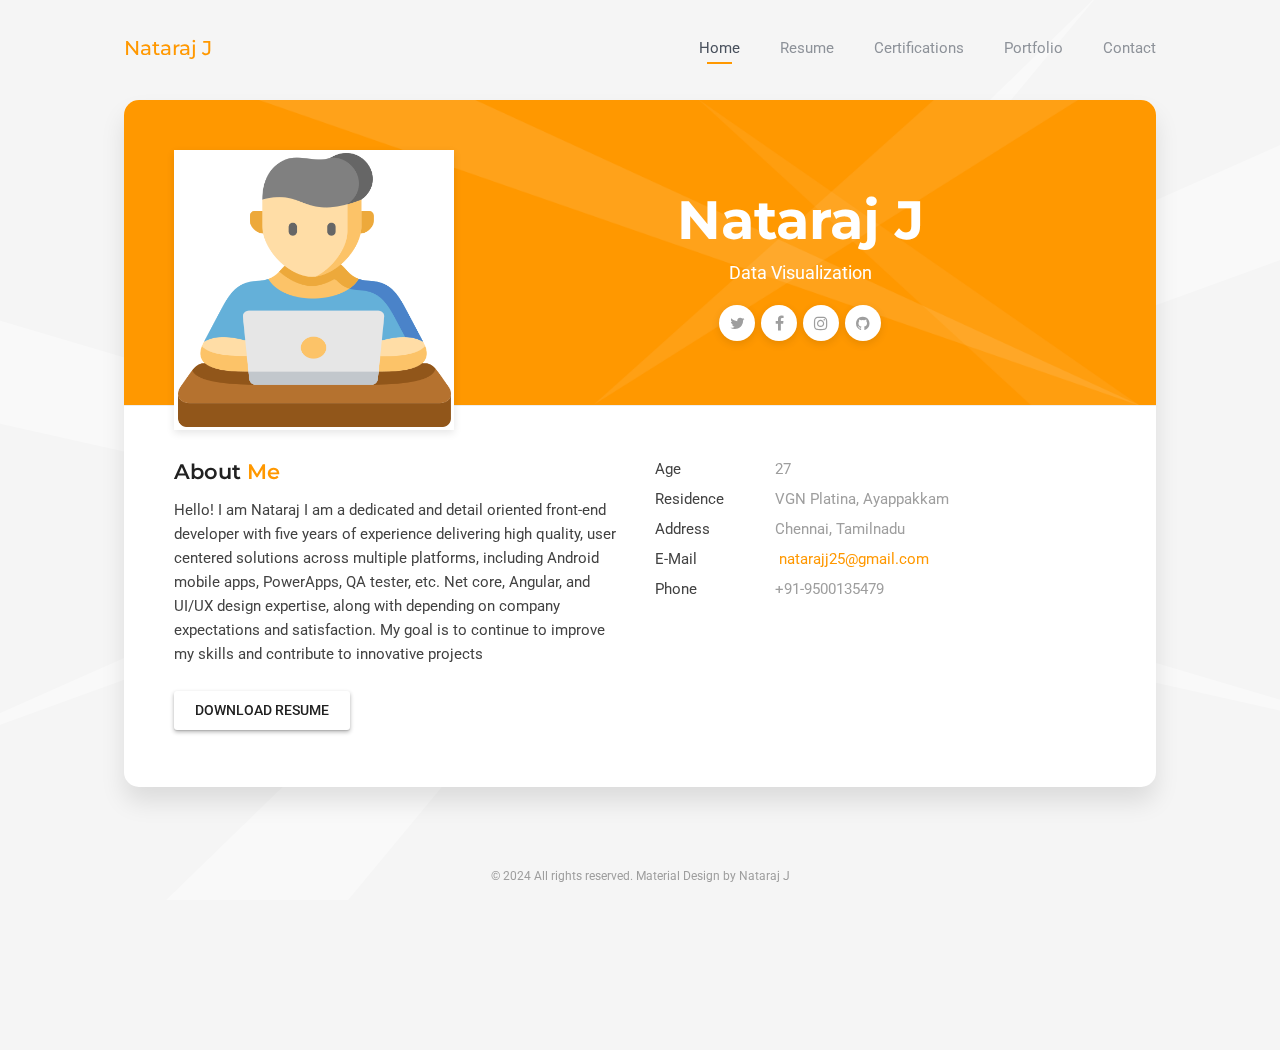
==== index.html @ 591497e2 "Add files via upload" ====
<!DOCTYPE html>
<html lang="en" class="no-js">
  
<head>
    <meta charset="UTF-8" />
    <meta http-equiv="X-UA-Compatible" content="IE=edge"> 
    <title>Nataraj J Resume</title>
    <meta name="viewport" content="width=device-width, initial-scale=1, maximum-scale=1" />
    <meta name="description" content="Nataraj - Material Resume" />
    <meta name="keywords" content="vcard, resposnive, retina, resume, jquery, css3, bootstrap, Material CV, portfolio" />
    <meta name="author" content="nataraj" />
    <link rel="shortcut icon" href="favicon.ico">

    <link rel="stylesheet" href="css/bootstrap.min.css" type="text/css">
    <link rel="stylesheet" href="css/normalize.css" type="text/css">
    <link rel="stylesheet" href="css/animate.css" type="text/css">
    <link rel="stylesheet" href="css/transition-animations.css" type="text/css">
    <link rel="stylesheet" href="css/owl.carousel.css" type="text/css">
    <link rel="stylesheet" href="css/magnific-popup.css" type="text/css">
    <link rel="stylesheet" href="css/main.css" type="text/css">

    <!-- This styles needs for demo -->
    <link rel="stylesheet" href="preview/lmpixels-demo-panel.css" type="text/css">
    <!-- /This styles needs for demo -->

    <script src="js/jquery-2.1.3.min.js"></script>
    <script src="js/modernizr.custom.js"></script>
    <script>
      (function(i,s,o,g,r,a,m){i['GoogleAnalyticsObject']=r;i[r]=i[r]||function(){
      (i[r].q=i[r].q||[]).push(arguments)},i[r].l=1*new Date();a=s.createElement(o),
      m=s.getElementsByTagName(o)[0];a.async=1;a.src=g;m.parentNode.insertBefore(a,m)
      })(window,document,'script','../../../www.google-analytics.com/analytics.js','ga');
    
      ga('create', 'UA-101372703-1', 'auto');
      ga('send', 'pageview');
    
    </script>
    <script src='../../../www.google.com/recaptcha/api.js'></script>
  </head>

  <body class="material-template">
    <!-- Loading animation -->
    <div class="preloader">
      <div class="preloader-animation">
        <div class="preloader-spinner">
        </div>
      </div>
    </div>
    <!-- /Loading animation -->

    <div id="page" class="page">
      <!-- Header -->
      <header id="site_header" class="header mobile-menu-hide">
        <div class="header-content">
          <div class="site-title-block mobile-hidden">
            <a href="http://jnataraj.github.io/">
            <h1 class="site-title"><span>Nataraj J</span></h1></a>
          </div>

          <!-- Navigation -->
          <div class="site-nav">
            <!-- Main menu -->
            <ul id="nav" class="site-main-menu">
              <li>
                <a class="pt-trigger" href="#home">Home</a><!-- href value = data-id without # of .pt-page. -->
              </li>
              <li>
                <a class="pt-trigger" href="#resume">Resume</a>
              </li>
              <li>
                <a class="pt-trigger" href="#services">Certifications</a>
              </li>
              <li>
                <a class="pt-trigger" href="#portfolio">Portfolio</a>
              </li>
            <!--  <li>
                <a class="pt-trigger" href="#blog">Blog</a>
              </li>-->
              <li>
                <a class="pt-trigger" href="#contact">Contact</a>
              </li>
            </ul>
            <!-- /Main menu -->
          </div>
          <!-- Navigation -->
        </div>
      </header>
      <!-- /Header -->

      <!-- Mobile Header -->
      <div class="mobile-header mobile-visible">
        <div class="mobile-logo-container">
          <div class="mobile-site-title">Nataraj J</div>
        </div>

        <a class="menu-toggle mobile-visible">
          <i class="fa fa-bars"></i>
        </a>
      </div>
      <!-- /Mobile Header -->

      <!-- Main Content -->
      <div id="main" class="site-main">
        <!-- Page changer wrapper -->
        <div class="pt-wrapper">
          <!-- Subpages -->
          <div class="subpages">

            <!-- Home Subpage -->
            <section class="pt-page" data-id="home">
              <div class="section-inner start-page-content">
                <div class="page-header">
                  <div class="row">
                    <div class="col-sm-4 col-md-4 col-lg-4">
                      <div class="photo">
                        <img src="images/browsing.png" alt="">
                      </div>
                    </div>

                    <div class="col-sm-8 col-md-8 col-lg-8">
                      <div class="title-block">
                        <h1>Nataraj J</h1>
                        <div class="owl-carousel text-rotation">   
                        <div class="item">
                            <div class="sp-subtitle">Data Visualization</div>
                          </div>                                 
                          <div class="item">
                            <div class="sp-subtitle">Android Developer</div>
                          </div>
                          <div class="item">
                            <div class="sp-subtitle">Web Developer</div>
                          </div>
                          <div class="item">
                            <div class="sp-subtitle">UI/UX Design</div>
                          </div>
                          <div class="item">
                            <div class="sp-subtitle">PowerApps</div>
                          </div>
                        </div>
                      </div>

                      <div class="social-links">
                        <a href="https://twitter.com/Nataraj_jambu"><i class="fa fa-twitter"></i></a>
                        <a href="https://www.facebook.com/nataraj.jambunathan/"><i class="fa fa-facebook"></i></a>
                        <a href="https://www.instagram.com/i_am_natarajj/"><i class="fa fa-instagram"></i></a>
                        <a href="https://github.com/jnataraj/"><i class="fa fa-github"></i></a>
                      </div>
                    </div>
                  </div>
                </div>

                <div class="page-content">
                  <div class="row">

                    <div class="col-sm-6 col-md-6 col-lg-6">
                      <div class="about-me">
                        <div class="block-title">
                          <h3>About <span>Me</span></h3>
                        </div>
                        <p>Hello! I am Nataraj I am a dedicated and detail oriented front-end developer with five years of experience delivering high
                          quality, user centered solutions across multiple platforms, including Android mobile apps, PowerApps,
                          QA tester, etc. Net core, Angular, and UI/UX design expertise, along with depending on company
                          expectations and satisfaction. My goal is to continue to improve my skills and contribute to innovative
                          projects</p> 
                        </div>
                      <div class="download-resume">
                        <a href="https://drive.google.com/file/d/1eGtMlTo7FT9xS0aeLbX-qlNNoT0AvFV5/view?usp=sharing" class="btn btn-secondary">Download Resume</a>
                      </div>
                    </div>

                    <div class="col-sm-6 col-md-6 col-lg-6">
                      <ul class="info-list">
                        <li><span class="title">Age</span><span class="value">27</span></li>
                        <li><span class="title">Residence</span><span class="value">VGN Platina, Ayappakkam</span></li>
                        <li><span class="title">Address</span><span class="value">Chennai, Tamilnadu</span></li>
                        <li><span class="title">E-Mail

                        </span>
                        <span class="value"><a href="mailto:natarajj25@gmail.com">
                          <span class="__cf_email__" data-cfemail="88ede5e9e1e4c8edf0e9e5f8e4eda6ebe7e5">natarajj25@gmail.com</span>
                        </a></li>
                        <li><span class="title">Phone</span><span class="value">+91-9500135479</span></li>
                        
                      </ul>
                    </div>

                  </div>
                </div>
              </div>
            </section>
            <!-- End of Home Subpage -->

            <!-- Resume Subpage -->
            <section class="pt-page" data-id="resume">
              <div class="section-inner custom-page-content">
                <div class="page-header color-1">
                  <h2>Resume</h2>
                </div>
                <div class="page-content">

                  <div class="row">
                    <div class="col-sm-6 col-md-6 col-lg-6">
                      <div class="block">
                        <div class="block-title">
                          <h3>Education</h3>
                        </div>

                        <div class="timeline">
                          <!-- Education 1 -->
                          <div class="timeline-item">
                            <h4 class="item-title">Bachelor of Engineering - Computer Science &amp;  Engg</h4>
                            <span class="item-period">Anna University CEG Campus</span>
                            <span class="item-small">2013 - 2017</span>
                            <p class="item-description">Focus: Cyber Security, Unix Internals, Artificial Intelligence...</p>
                          </div>
                          <!-- / Education 1 -->

                          <!-- Education 2 -->
                          <div class="timeline-item">
                            <h4 class="item-title">Higher Secondary Education</h4>
                            <span class="item-period">Santhome Hr.Sec. School, Chennai</span>
                            <span class="item-small">2011 - 2013</span>
                            <p class="item-description">Focus: Computer, Mathematics, Physics, and Chemistry.</p>
                          </div>
                          <!-- / Education 2 -->

                        </div>
                      </div>
                    </div>

                    <div class="col-sm-6 col-md-6 col-lg-6">
                      <div class="block">
                        <div class="block-title">
                          <h3>Experience</h3>
                        </div>

                        <div class="timeline">
                          <!-- Experience 1 -->
                          <div class="timeline-item">
                            <h4 class="item-title">Digital Enginner</h4>
                            <span class="item-period">TVS Motor Company - Hosur</span>
                            <span class="item-small">Aug 2022 - Present</span>
                            <p class="item-description">Developed and implemented a streamlined process for gathering business requirements, reducing project
                              delivery time by 15%. Leveraged front-end development, PowerApps, UI/UX design, and API integration skills
                              to create a standardized reporting framework, enhancing the visibility of key performance metrics and
                              empowering data-driven decision-making across the organization.</p>
                          </div>
                          <!-- / Experience 1 -->

                          <!-- Experience 2 -->
                          <div class="timeline-item">
                            <h4 class="item-title">Front-End Developer</h4>
                            <span class="item-period">Cyber Radar System LLC</span>
                            <span class="item-small">Aug 2018 - Aug 2022</span>
                            <p class="item-description">Developed responsive web applications using Angular, HTML, CSS, and JavaScript, enhancing user engagement with improved UI/UX. Collaborated with backend teams to seamlessly integrate APIs and secure .NET Core services. Modernized legacy systems with new front-end technologies, boosting performance. Regularly conducted code reviews and implemented best practices for maintainable, scalable applications.</p>
                          </div>
                          <!-- / Experience 2 -->

                          <!-- Experience 3 -->
                          <div class="timeline-item">
                            <h4 class="item-title">Web and Wordpress development</h4>
                            <span class="item-period">Eltiera Start-Up Company</span>
                            <span class="item-small">July 2017 - Aug 2018</span>
                            <p class="item-description">Worked with 3 Members and Provided front-to-End Solutions for Clients.</p>
                          </div>
                           <!-- Experience 3 -->
                        </div>
                      </div>
                    </div>
                  </div>

                  <div class="row">
                    <div class="col-sm-6 col-md-6 col-lg-6">
                      <div class="block">
                        <div class="block-title">
                          <h3>Technical <span>Skills</span></h3>
                        </div>

                        <div class="skills-info">
                          <h4>Android Mobile app (Kotlin, Java,XML & Flutter)</h4>                               
                          <div class="skill-container">
                            <div class="skill-percentage skill-1"></div>
                          </div>

                          <h4>Front-End Development</h4>
                          <div class="skill-container">
                            <div class="skill-percentage skill-1"></div>
                          </div>

                          <h4>Web Development</h4>
                          <div class="skill-container">
                            <div class="skill-percentage skill-1"></div>
                          </div>

                          <h4>PowerApps</h4>
                          <div class="skill-container">
                            <div class="skill-percentage skill-1"></div>
                          </div>

                          <h4>Augular Development</h4>
                          <div class="skill-container">
                            <div class="skill-percentage skill-2"></div>
                          </div> 

                          <h4>ASP .NET Core and SQL</h4>
                          <div class="skill-container">
                            <div class="skill-percentage skill-2"></div>
                          </div>

                        </div>

                      </div>
                    </div>

                    <div class="col-sm-6 col-md-6 col-lg-6">
                      <div class="block">
                        <div class="block-title">
                          <h3>Communication <span>Skills</span></h3>
                        </div>

                        <div class="skills-info">
                          <h4>Data Visualization</h4>                               
                          <div class="skill-container">
                            <div class="skill-percentage skill-4"></div>
                          </div>

                          <h4>Mobile & Web Design</h4>
                          <div class="skill-container">
                            <div class="skill-percentage skill-4"></div>
                          </div>

                          <h4>UI / UX Design</h4>
                          <div class="skill-container">
                            <div class="skill-percentage skill-4"></div>
                          </div> 

                          <h4>WordPress and QA Tester</h4>
                          <div class="skill-container">
                            <div class="skill-percentage skill-5"></div>
                          </div>

                          <h4>Exceptional organisational skills</h4>
                          <div class="skill-container">
                            <div class="skill-percentage skill-5"></div>
                          </div>
                        </div>
                        
                      </div>
                    </div>
                  </div>

                  <!-- Download Resume Button -->
                  <div class="row">
                    <div class="col-sm-12 col-md-12 col-lg-12">
                      <div class="block">
                        <div class="center download-resume">
                          <a href="https://drive.google.com/file/d/1eGtMlTo7FT9xS0aeLbX-qlNNoT0AvFV5/view?usp=sharing" class="btn btn-secondary">Download Resume</a>
                      </div>
                      </div>
                    </div>
                  </div>
                  <!-- End of Download Resume Button -->

                </div>
              </div>
            </section>
            <!-- End of Resume Subpage -->


            <!-- Services Subpage -->
            <section class="pt-page" data-id="services">
              <div class="section-inner custom-page-content">
                <div class="page-header color-1">
                  <h2>Certifications</h2>
                </div>
                <div class="page-content">
                  <!-- My Services -->
                  <div class="row">
                    <div class="col-sm-12 col-md-12">
                      <div class="block-title">
                        <h3>Project <span>Certifications</span></h3>
                      </div>
                    </div>

                    <div class="col-sm-6 col-md-3">
                      <div class="service-block"> 
                        <div class="service-info">
                          <!--<i class="service-icon fa fa-shopping-cart"></i>-->
                          <div class="service-image">
                            <img src="images/service/ceg.png" alt="Responsive Design" class="mCS_img_loaded">
                          </div>
                          <h4>TECHNOLOOGY INNOVATION PROJECTS (TIP)</h4>
                          <p>Exhibition Jointly Organized by the Department of IT and Department of CSE. Description: In this project a website was designed for purchasing various products online.</p>
                        </div>
                      </div>
                    </div>

                    <div class="col-sm-6 col-md-3">
                      <div class="service-block"> 
                        <div class="service-info">
                          <div class="service-image">
                            <img src="images/service/android.png" alt="Photography" class="mCS_img_loaded">
                          </div>
                          <h4>FITA (Focus’d IT Academy)</h4>
                          <p>Android Best Project Course. Android Project Developer Completed Certification.</p>
                        </div>
                      </div>
                    </div>

                    
                  </div>
                  <!-- End of My Services -->
                </div>
              </div>
            </section>
            <!-- End of Services Subpage -->


            <!-- Portfolio Subpage -->
            <section class="pt-page" data-id="portfolio">
              <div class="section-inner custom-page-content">
                <div class="page-header color-1">
                  <h2>Portfolio</h2>
                </div>
                <div class="page-content">

                  <!-- Portfolio Content -->
                  <div class="portfolio-content">
                                
                    <!-- Portfolio filter -->
                    <ul id="portfolio_filters" class="portfolio-filters">
                      <li class="active">
                        <a class="filter btn btn-sm btn-link active" data-group="all">All</a>
                      </li>
                      <li>
                        <a class="filter btn btn-sm btn-link" data-group="media">Logo</a>
                      </li>
                      <li>
                        <a class="filter btn btn-sm btn-link" data-group="illustration">Website</a>
                      </li>
                      <li>
                        <a class="filter btn btn-sm btn-link" data-group="video">Apps</a>
                      </li>
                    </ul>
                    <!-- End of Portfolio filter -->

                    <!-- Portfolio Grid -->
                    <div id="portfolio_grid" class="portfolio-grid portfolio-masonry masonry-grid-3">

                      <!-- Portfolio Item 1 -->
                      <figure class="item" data-groups='["all","illustration"]'>
                        <a href="images/portfolio/full/test1.jpg" class="lightbox" title="Front View Web Page">
                          <img src="images/portfolio/test1.jpg" alt="">
                          <div>
                            <h5 class="name">Online Exam Management</h5>
                            <small>Website</small>
                            <i class="fa fa-image"></i>
                          </div>
                        </a>
                      </figure>
                      <!-- /Portfolio Item 1 -->

                      <!-- Portfolio Item 2 -->
                      <figure class="item" data-groups='["all","illustration"]'>
                        <a href="images/portfolio/full/hrm.jpg" class="lightbox" title="Front View Web Page">
                          <img src="images/portfolio/hrm.jpg" alt="">
                          <div>
                            <h5 class="name">Human Resource Management</h5>
                            <small>Website</small>
                            <i class="fa fa-image"></i>
                          </div>
                        </a>
                      </figure>
                      <!-- /Portfolio Item 2 -->

                      <!-- Portfolio Item 3 -->
                      <figure class="item" data-groups='["all","illustration"]'>
                        <a href="images/portfolio/full/web.jpg" class="lightbox" title="Front View Web Page">
                          <img src="images/portfolio/web.jpg" alt="">
                          <div>
                            <h5 class="name">Bharath Wire Website</h5>
                            <small>Website</small>
                            <i class="fa fa-image"></i>
                          </div>
                        </a>
                      </figure>
                      <!-- /Portfolio Item 3 -->

                      <!-- Portfolio Item 4 -->
                      <figure class="item" data-groups='["all", "media"]'>
                        <a href="images/portfolio/full/loggo.jpg" class="lightbox" title="Logo Image">
                          <img src="images/portfolio/loggo.jpg" alt="">
                          <div>
                            <h5 class="name">N - 3D Logo</h5>
                            <small>Photoshop</small>
                            <i class="fa fa-image"></i>
                          </div>
                        </a>
                      </figure>
                      <!-- /Portfolio Item 4 -->

                      <!-- Portfolio Item 5 -->
                      <figure class="item" data-groups='["all","illustration"]'>
                        <a href="images/portfolio/full/hvcweb.jpg" class="lightbox" title="Front View Web Page">
                          <img src="images/portfolio/hvcweb.jpg" alt="">
                          <div>
                            <h5 class="name">Hillview Chef multivendor food order website</h5>
                            <small>Website</small>
                            <i class="fa fa-image"></i>
                          </div>
                        </a>
                      </figure>
                      <!-- /Portfolio Item 5 -->

                      <!-- Portfolio Item 5 -->
                      <figure class="item" data-groups='["all","video"]'>
                        <a href="images/portfolio/full/hvcapp.jpg" class="lightbox" title="Android app Page">
                          <img src="images/portfolio/hvcapp.jpg" alt="">
                          <div>
                            <h5 class="name">Hillview Chef multivendor food order app</h5>
                            <small>Android app</small>
                            <i class="fa fa-image"></i>
                          </div>
                        </a>
                      </figure>
                      <!-- /Portfolio Item 5 -->

                    </div>
                    <!-- /Portfolio Grid -->

                  </div>
                  <!-- /Portfolio Content -->
                </div>
              </div>
            </section>
            <!-- /Portfolio Subpage -->

            <!-- Blog Subpage -->
            <section class="pt-page" data-id="blog">
              <div class="section-inner custom-page-content">
                <div class="page-header color-1">
                  <h2>Blog</h2>
                </div>
                <div class="page-content">

                  <!-- Blog Posts Grid -->
                  <div class="blog-masonry two-columns">
                    <!-- Blog Post 1 -->
                    <div class="item">
                      <div class="blog-card">
                        <div class="media-block">
                          <a href="blog-post-1.html">
                            <img class="post-image img-responsive" src="images/blog/blog_post_1.jpg" alt="blog-post-1" />
                            <div class="mask"></div>
                            <div class="post-date"><span class="day">6</span><span class="month">Dec</span><!--<span class="year">2016</span>--></div>
                          </a>
                        </div>
                        <div class="post-info">
                          <ul class="category">
                            <li><a href="#">Travel</a></li>
                          </ul>
                          <a href="blog-post-1.html"><h4 class="blog-item-title">Bootstrap is the Most Popular Framework</h4></a>
                        </div>
                      </div>
                    </div>
                    <!-- End of Blog Post 1 -->

                    <!-- Blog Post 2 -->
                    <div class="item">
                      <div class="blog-card">
                        <div class="media-block">
                          <a href="blog-post-1.html">
                            <img class="post-image img-responsive" src="images/blog/blog_post_2.jpg" alt="blog-post-2" />
                            <div class="mask"></div>
                            <div class="post-date"><span class="day">3</span><span class="month">Nov</span><!--<span class="year">2016</span>--></div>
                          </a>
                        </div>
                        <div class="post-info">
                          <ul class="category">
                            <li><a href="#">jQuery</a></li>
                          </ul>
                          <a href="blog-post-1.html"><h4 class="blog-item-title">One Framework, Every Device</h4></a>
                        </div>
                      </div>
                    </div>
                    <!-- End of Blog Post 2 -->

                    <!-- Blog Post 3 -->
                    <div class="item">
                      <div class="blog-card">
                        <div class="media-block">
                          <a href="blog-post-1.html">
                            <img class="post-image img-responsive" src="images/blog/blog_post_3.jpg" alt="blog-post-3" />
                            <div class="mask"></div>
                            <div class="post-date"><span class="day">12</span><span class="month">Oct</span><!--<span class="year">2016</span>--></div>
                          </a>
                        </div>
                        <div class="post-info">
                          <ul class="category">
                            <li><a href="#">Sport</a></li>
                          </ul>
                          <a href="blog-post-1.html"><h4 class="blog-item-title">Designed for Everyone, Everywhere</h4></a>
                        </div>
                      </div>
                    </div>
                    <!-- End of Blog Post 3 -->

                    <!-- Blog Post 4 -->
                    <div class="item">
                      <div class="blog-card">
                        <div class="media-block">
                          <a href="blog-post-1.html">
                            <img class="post-image img-responsive" src="images/blog/blog_post_4.jpg" alt="blog-post-4" />
                            <div class="mask"></div>
                            <div class="post-date"><span class="day">18</span><span class="month">Aug</span><!--<span class="year">2016</span>--></div>
                          </a>
                        </div>
                        <div class="post-info">
                          <ul class="category">
                            <li><a href="#">CSS</a></li>
                          </ul>
                          <a href="blog-post-1.html"><h4 class="blog-item-title">An Introduction To PostCSS</h4></a>
                        </div>
                      </div>
                    </div>
                    <!-- End of Blog Post 4 -->

                    <!-- Blog Post 5 -->
                    <div class="item">
                      <div class="blog-card">
                        <div class="media-block">
                          <a href="blog-post-1.html">
                            <img class="post-image img-responsive" src="images/blog/blog_post_5.jpg" alt="blog-post-5" />
                            <div class="mask"></div>
                            <div class="post-date"><span class="day">2</span><span class="month">Jul</span><!--<span class="year">2016</span>--></div>
                          </a>
                        </div>
                        <div class="post-info">                        
                          <ul class="category">
                            <li><a href="#">CSS3</a></li>
                          </ul>
                          <a href="blog-post-1.html"><h4 class="blog-item-title">Original and Innovative Web Layouts</h4></a>
                        </div>
                      </div>
                    </div>
                    <!-- End of Blog Post 5 -->

                    <!-- Blog Post 6 -->
                    <div class="item">
                      <div class="blog-card">
                        <div class="media-block">
                          <a href="blog-post-1.html">
                            <img class="post-image img-responsive" src="images/blog/blog_post_6.jpg" alt="blog-post-6" />
                            <div class="mask"></div>
                            <div class="post-date"><span class="day">8</span><span class="month">May</span><!--<span class="year">2016</span>--></div>
                          </a>
                        </div>
                        <div class="post-info">
                          <ul class="category">
                            <li><a href="#">HTML5</a></li>
                          </ul>
                          <a href="blog-post-1.html"><h4 class="blog-item-title">Creative and Innovative Navigation Designs</h4></a>
                        </div>
                      </div>
                    </div>
                    <!-- End of Blog Post 6 -->

                    <!-- Blog Post 7 -->
                    <div class="item">
                      <div class="blog-card">
                        <div class="media-block">
                          <a href="blog-post-1.html">
                            <img class="post-image img-responsive" src="images/blog/blog_post_7.jpg" alt="blog-post-7" />
                            <div class="mask"></div>
                            <div class="post-date"><span class="day">7</span><span class="month">Apr</span><!--<span class="year">2016</span>--></div>
                          </a>
                        </div>
                        <div class="post-info">
                          <ul class="category">
                            <li><a href="#">Design</a></li>
                          </ul>
                          <a href="blog-post-1.html"><h4 class="blog-item-title">Navigation for Mega-Sites</h4></a>
                        </div>
                      </div>
                    </div>
                    <!-- End of Blog Post 7 -->

                    <!-- Blog Post 8 -->
                    <div class="item">
                      <div class="blog-card">
                        <div class="media-block">
                          <a href="blog-post-1.html">
                            <img class="post-image img-responsive" src="images/blog/blog_post_8.jpg" alt="blog-post-8" />
                            <div class="mask"></div>
                            <div class="post-date"><span class="day">21</span><span class="month">Mar</span><!--<span class="year">2016</span>--></div>
                          </a>
                        </div>
                        <div class="post-info">
                          <ul class="category">
                            <li><a href="#">CSS3</a></li>
                          </ul>
                          <a href="blog-post-1.html"><h4 class="blog-item-title">Front-End Challenge Accepted: CSS 3D Cube</h4></a>
                        </div>
                      </div>
                    </div>
                    <!-- End of Blog Post 8 -->
                  </div>
                  <!-- Blog Posts Grid -->
                </div>
              </div>
            </section>
            <!-- /Blog Subpage -->

            <!-- Contact Subpage -->
            <section class="pt-page" data-id="contact">
              <div class="section-inner custom-page-content">
                <div class="page-header color-1">
                  <h2>Contact</h2>
                </div>
                <div class="page-content">

                  <div class="row">
                    <div class="col-sm-6 col-md-6">
                      <div class="block-title">
                        <h3>Get in <span>Touch</span></h3>
                      </div>
                      <!-- Google Map -->
                      <div id="map" class="map"><iframe src="https://maps.google.com/maps?width=100%25&amp;height=600&amp;hl=en&amp;q=Vgn%20platina%20Ayappakkam,%20chennai+(Nataraj)&amp;t=&amp;z=15&amp;ie=UTF8&amp;iwloc=B&amp;output=embed"></iframe><a href="https://www.maps.ie/route-planner.htm">Plan A Journey</a></div>
                      <!-- End of Google Map -->

                      <div class="contact-info-block">
                        <div class="ci-icon">
                          <i class="fa fa-map-marker"></i>
                        </div>
                        <div class="ci-text">
                          <h5>Chennai, Tamilnadu</h5>
                        </div>
                      </div>
                      <div class="contact-info-block">
                        <div class="ci-icon">
                          <i class="fa fa-envelope"></i>
                        </div>
                        <div class="ci-text">
                          <h5><a href="mailto:natarajj25@gmail.com" >natarajj25@gmail.com</a></h5>
                        </div>
                      </div>
                      <div class="contact-info-block">
                        <div class="ci-icon">
                          <i class="fa fa-phone"></i>
                        </div>
                        <div class="ci-text">
                          <h5>+91-9500135479</h5>
                        </div>
                      </div>
                      
                    </div>

                    <div class="col-sm-6 col-md-6">
                      <div class="block-title">
                        <h3>Contact <span>Form</span></h3>
                      </div>
                      <form id="contact-form" method="post" action="https://github.com/jnataraj/jnataraj.github.io/contact_form/contact_form.php">

                        <div class="messages"></div>

                        <div class="controls">
                          <div class="form-group form-group-with-icon">
                            <i class="fa fa-user"></i>
                            <label>Full Name</label>
                            <input id="form_name" type="text" name="name" class="form-control" placeholder required="required" data-error="Name is required.">
                            <div class="form-control-border"></div>
                            <div class="help-block with-errors"></div>
                          </div>

                          <div class="form-group form-group-with-icon">
                            <i class="fa fa-envelope"></i>
                            <label>Email Address</label>
                            <input id="form_email" type="email" name="email" class="form-control" placeholder required="required" data-error="Valid email is required.">
                            <div class="form-control-border"></div>
                            <div class="help-block with-errors"></div>
                          </div>

                          <div class="form-group form-group-with-icon">
                            <i class="fa fa-comment"></i>
                            <label>Message for Me</label>
                            <textarea id="form_message" name="message" class="form-control" placeholder rows="4" required="required" data-error="Please, leave me a message."></textarea>
                            <div class="form-control-border"></div>
                            <div class="help-block with-errors"></div>
                          </div>

                          <div class="g-recaptcha" data-sitekey="6LdqmCAUAAAAAMMNEZvn6g4W5e0or2sZmAVpxVqI"></div>

                          <input type="submit" class="button btn-send" value="Send message">
                        </div>
                      </form>
                    </div>
                  </div>
                </div>
              </div>
            </section>
            <!-- End Contact Subpage -->

          </div>
        </div>
        <!-- /Page changer wrapper -->
      </div>
      <!-- /Main Content -->
    </div>
    <footer>
      <div class="copyrights">© 2024 All rights reserved. Material Design by Nataraj J</div>
    </footer>

    

    <script data-cfasync="false" src="../../cdn-cgi/scripts/5c5dd728/cloudflare-static/email-decode.min.js"></script><script type="text/javascript" src="js/bootstrap.min.js"></script>
    <script type="text/javascript" src="js/pages-switcher.js"></script>
    <script type="text/javascript" src="js/imagesloaded.pkgd.min.js"></script>
    <script type="text/javascript" src="js/validator.js"></script>
    <script type="text/javascript" src="js/jquery.shuffle.min.js"></script>
    <script type="text/javascript" src="js/masonry.pkgd.min.js"></script>
    <script type="text/javascript" src="js/owl.carousel.min.js"></script>
    <script type="text/javascript" src="js/jquery.magnific-popup.min.js"></script>
    <script type="text/javascript" src="js/jquery.hoverdir.js"></script>
    <script type="text/javascript" src="https://maps.googleapis.com/maps/api/js?key=AIzaSyCrDf32aQTCVENBhFJbMBKOUTiUAABtC2o"></script>
    <!--<script type="text/javascript" src="https://maps.googleapis.com/maps/api/js"></script>-->
    <script type="text/javascript" src="js/jquery.googlemap.js"></script>
    <script type="text/javascript" src="js/main.js"></script>

    <!-- Demo Color changer Script -->
    <script src="preview/lmpixels-demo-panel.js"></script>
    <!-- /Demo Color changer Script -->
  </body>

</html>
---- css/transition-animations.css ----
.pt-page-moveToLeft{-webkit-animation:moveToLeft .6s ease both;animation:moveToLeft .6s ease both}.pt-page-moveFromLeft{-webkit-animation:moveFromLeft .6s ease both;animation:moveFromLeft .6s ease both}.pt-page-moveToRight{-webkit-animation:moveToRight .6s ease both;animation:moveToRight .6s ease both}.pt-page-moveFromRight{-webkit-animation:moveFromRight .6s ease both;animation:moveFromRight .6s ease both}.pt-page-moveToTop{-webkit-animation:moveToTop .6s ease both;animation:moveToTop .6s ease both}.pt-page-moveFromTop{-webkit-animation:moveFromTop .6s ease both;animation:moveFromTop .6s ease both}.pt-page-moveToBottom{-webkit-animation:moveToBottom .6s ease both;animation:moveToBottom .6s ease both}.pt-page-moveFromBottom{-webkit-animation:moveFromBottom .6s ease both;animation:moveFromBottom .6s ease both}.pt-page-fade{-webkit-animation:fade .7s ease both;animation:fade .7s ease both}.pt-page-moveToLeftFade{-webkit-animation:moveToLeftFade .7s ease both;animation:moveToLeftFade .7s ease both}.pt-page-moveFromLeftFade{-webkit-animation:moveFromLeftFade .7s ease both;animation:moveFromLeftFade .7s ease both}.pt-page-moveToRightFade{-webkit-animation:moveToRightFade .7s ease both;animation:moveToRightFade .7s ease both}.pt-page-moveFromRightFade{-webkit-animation:moveFromRightFade .7s ease both;animation:moveFromRightFade .7s ease both}.pt-page-moveToTopFade{-webkit-animation:moveToTopFade .7s ease both;animation:moveToTopFade .7s ease both}.pt-page-moveFromTopFade{-webkit-animation:moveFromTopFade .7s ease both;animation:moveFromTopFade .7s ease both}.pt-page-moveToBottomFade{-webkit-animation:moveToBottomFade .7s ease both;animation:moveToBottomFade .7s ease both}.pt-page-moveFromBottomFade{-webkit-animation:moveFromBottomFade .7s ease both;animation:moveFromBottomFade .7s ease both}.pt-page-moveToLeftEasing{-webkit-animation:moveToLeft .7s ease-in-out both;animation:moveToLeft .7s ease-in-out both}.pt-page-moveToRightEasing{-webkit-animation:moveToRight .7s ease-in-out both;animation:moveToRight .7s ease-in-out both}.pt-page-moveToTopEasing{-webkit-animation:moveToTop .7s ease-in-out both;animation:moveToTop .7s ease-in-out both}.pt-page-moveToBottomEasing{-webkit-animation:moveToBottom .7s ease-in-out both;animation:moveToBottom .7s ease-in-out both}@-webkit-keyframes moveToLeft{from{}to{-webkit-transform:translateX(-100%)}}@keyframes moveToLeft{from{}to{-webkit-transform:translateX(-100%);transform:translateX(-100%)}}@-webkit-keyframes moveFromLeft{from{-webkit-transform:translateX(-100%)}}@keyframes moveFromLeft{from{-webkit-transform:translateX(-100%);transform:translateX(-100%)}}@-webkit-keyframes moveToRight{from{}to{-webkit-transform:translateX(100%)}}@keyframes moveToRight{from{}to{-webkit-transform:translateX(100%);transform:translateX(100%)}}@-webkit-keyframes moveFromRight{from{-webkit-transform:translateX(100%)}}@keyframes moveFromRight{from{-webkit-transform:translateX(100%);transform:translateX(100%)}}@-webkit-keyframes moveToTop{from{}to{-webkit-transform:translateY(-100%)}}@keyframes moveToTop{from{}to{-webkit-transform:translateY(-100%);transform:translateY(-100%)}}@-webkit-keyframes moveFromTop{from{-webkit-transform:translateY(-100%)}}@keyframes moveFromTop{from{-webkit-transform:translateY(-100%);transform:translateY(-100%)}}@-webkit-keyframes moveToBottom{from{}to{-webkit-transform:translateY(100%)}}@keyframes moveToBottom{from{}to{-webkit-transform:translateY(100%);transform:translateY(100%)}}@-webkit-keyframes moveFromBottom{from{-webkit-transform:translateY(100%)}}@keyframes moveFromBottom{from{-webkit-transform:translateY(100%);transform:translateY(100%)}}@-webkit-keyframes fade{from{}to{opacity:.3}}@keyframes fade{from{}to{opacity:.3}}@-webkit-keyframes moveToLeftFade{from{}to{opacity:.3;-webkit-transform:translateX(-100%)}}@keyframes moveToLeftFade{from{}to{opacity:.3;-webkit-transform:translateX(-100%);transform:translateX(-100%)}}@-webkit-keyframes moveFromLeftFade{from{opacity:.3;-webkit-transform:translateX(-100%)}}@keyframes moveFromLeftFade{from{opacity:.3;-webkit-transform:translateX(-100%);transform:translateX(-100%)}}@-webkit-keyframes moveToRightFade{from{}to{opacity:.3;-webkit-transform:translateX(100%)}}@keyframes moveToRightFade{from{}to{opacity:.3;-webkit-transform:translateX(100%);transform:translateX(100%)}}@-webkit-keyframes moveFromRightFade{from{opacity:.3;-webkit-transform:translateX(100%)}}@keyframes moveFromRightFade{from{opacity:.3;-webkit-transform:translateX(100%);transform:translateX(100%)}}@-webkit-keyframes moveToTopFade{from{}to{opacity:.3;-webkit-transform:translateY(-100%)}}@keyframes moveToTopFade{from{}to{opacity:.3;-webkit-transform:translateY(-100%);transform:translateY(-100%)}}@-webkit-keyframes moveFromTopFade{from{opacity:.3;-webkit-transform:translateY(-100%)}}@keyframes moveFromTopFade{from{opacity:.3;-webkit-transform:translateY(-100%);transform:translateY(-100%)}}@-webkit-keyframes moveToBottomFade{from{}to{opacity:.3;-webkit-transform:translateY(100%)}}@keyframes moveToBottomFade{from{}to{opacity:.3;-webkit-transform:translateY(100%);transform:translateY(100%)}}@-webkit-keyframes moveFromBottomFade{from{opacity:.3;-webkit-transform:translateY(100%)}}@keyframes moveFromBottomFade{from{opacity:.3;-webkit-transform:translateY(100%);transform:translateY(100%)}}.pt-page-scaleDown{-webkit-animation:scaleDown .7s ease both;animation:scaleDown .7s ease both}.pt-page-scaleUp{-webkit-animation:scaleUp .7s ease both;animation:scaleUp .7s ease both}.pt-page-scaleUpDown{-webkit-animation:scaleUpDown .5s ease both;animation:scaleUpDown .5s ease both}.pt-page-scaleDownUp{-webkit-animation:scaleDownUp .5s ease both;animation:scaleDownUp .5s ease both}.pt-page-scaleDownCenter{-webkit-animation:scaleDownCenter .4s ease-in both;animation:scaleDownCenter .4s ease-in both}.pt-page-scaleUpCenter{-webkit-animation:scaleUpCenter .4s ease-out both;animation:scaleUpCenter .4s ease-out both}@-webkit-keyframes scaleDown{from{}to{opacity:0;-webkit-transform:scale(.8)}}@keyframes scaleDown{from{}to{opacity:0;-webkit-transform:scale(.8);transform:scale(.8)}}@-webkit-keyframes scaleUp{from{opacity:0;-webkit-transform:scale(.8)}}@keyframes scaleUp{from{opacity:0;-webkit-transform:scale(.8);transform:scale(.8)}}@-webkit-keyframes scaleUpDown{from{opacity:0;-webkit-transform:scale(1.2)}}@keyframes scaleUpDown{from{opacity:0;-webkit-transform:scale(1.2);transform:scale(1.2)}}@-webkit-keyframes scaleDownUp{from{}to{opacity:0;-webkit-transform:scale(1.2)}}@keyframes scaleDownUp{from{}to{opacity:0;-webkit-transform:scale(1.2);transform:scale(1.2)}}@-webkit-keyframes scaleDownCenter{from{}to{opacity:0;-webkit-transform:scale(.7)}}@keyframes scaleDownCenter{from{}to{opacity:0;-webkit-transform:scale(.7);transform:scale(.7)}}@-webkit-keyframes scaleUpCenter{from{opacity:0;-webkit-transform:scale(.7)}}@keyframes scaleUpCenter{from{opacity:0;-webkit-transform:scale(.7);transform:scale(.7)}}.pt-page-rotateRightSideFirst{-webkit-transform-origin:0% 50%;transform-origin:0% 50%;-webkit-animation:rotateRightSideFirst .8s both ease-in;animation:rotateRightSideFirst .8s both ease-in}.pt-page-rotateLeftSideFirst{-webkit-transform-origin:100% 50%;transform-origin:100% 50%;-webkit-animation:rotateLeftSideFirst .8s both ease-in;animation:rotateLeftSideFirst .8s both ease-in}.pt-page-rotateTopSideFirst{-webkit-transform-origin:50% 100%;transform-origin:50% 100%;-webkit-animation:rotateTopSideFirst .8s both ease-in;animation:rotateTopSideFirst .8s both ease-in}.pt-page-rotateBottomSideFirst{-webkit-transform-origin:50% 0%;transform-origin:50% 0%;-webkit-animation:rotateBottomSideFirst .8s both ease-in;animation:rotateBottomSideFirst .8s both ease-in}.pt-page-flipOutRight{-webkit-transform-origin:50% 50%;transform-origin:50% 50%;-webkit-animation:flipOutRight .5s both ease-in;animation:flipOutRight .5s both ease-in}.pt-page-flipInLeft{-webkit-transform-origin:50% 50%;transform-origin:50% 50%;-webkit-animation:flipInLeft .5s both ease-out;animation:flipInLeft .5s both ease-out}.pt-page-flipOutLeft{-webkit-transform-origin:50% 50%;transform-origin:50% 50%;-webkit-animation:flipOutLeft .5s both ease-in;animation:flipOutLeft .5s both ease-in}.pt-page-flipInRight{-webkit-transform-origin:50% 50%;transform-origin:50% 50%;-webkit-animation:flipInRight .5s both ease-out;animation:flipInRight .5s both ease-out}.pt-page-flipOutTop{-webkit-transform-origin:50% 50%;transform-origin:50% 50%;-webkit-animation:flipOutTop .5s both ease-in;animation:flipOutTop .5s both ease-in}.pt-page-flipInBottom{-webkit-transform-origin:50% 50%;transform-origin:50% 50%;-webkit-animation:flipInBottom .5s both ease-out;animation:flipInBottom .5s both ease-out}.pt-page-flipOutBottom{-webkit-transform-origin:50% 50%;transform-origin:50% 50%;-webkit-animation:flipOutBottom .5s both ease-in;animation:flipOutBottom .5s both ease-in}.pt-page-flipInTop{-webkit-transform-origin:50% 50%;transform-origin:50% 50%;-webkit-animation:flipInTop .5s both ease-out;animation:flipInTop .5s both ease-out}.pt-page-rotateFall{-webkit-transform-origin:0% 0%;transform-origin:0% 0%;-webkit-animation:rotateFall 1s both ease-in;animation:rotateFall 1s both ease-in}.pt-page-rotateOutNewspaper{-webkit-transform-origin:50% 50%;transform-origin:50% 50%;-webkit-animation:rotateOutNewspaper .5s both ease-in;animation:rotateOutNewspaper .5s both ease-in}.pt-page-rotateInNewspaper{-webkit-transform-origin:50% 50%;transform-origin:50% 50%;-webkit-animation:rotateInNewspaper .5s both ease-out;animation:rotateInNewspaper .5s both ease-out}.pt-page-rotatePushLeft{-webkit-transform-origin:0% 50%;transform-origin:0% 50%;-webkit-animation:rotatePushLeft .8s both ease;animation:rotatePushLeft .8s both ease}.pt-page-rotatePushRight{-webkit-transform-origin:100% 50%;transform-origin:100% 50%;-webkit-animation:rotatePushRight .8s both ease;animation:rotatePushRight .8s both ease}.pt-page-rotatePushTop{-webkit-transform-origin:50% 0%;transform-origin:50% 0%;-webkit-animation:rotatePushTop .8s both ease;animation:rotatePushTop .8s both ease}.pt-page-rotatePushBottom{-webkit-transform-origin:50% 100%;transform-origin:50% 100%;-webkit-animation:rotatePushBottom .8s both ease;animation:rotatePushBottom .8s both ease}.pt-page-rotatePullRight{-webkit-transform-origin:100% 50%;transform-origin:100% 50%;-webkit-animation:rotatePullRight .5s both ease;animation:rotatePullRight .5s both ease}.pt-page-rotatePullLeft{-webkit-transform-origin:0% 50%;transform-origin:0% 50%;-webkit-animation:rotatePullLeft .5s both ease;animation:rotatePullLeft .5s both ease}.pt-page-rotatePullTop{-webkit-transform-origin:50% 0%;transform-origin:50% 0%;-webkit-animation:rotatePullTop .5s both ease;animation:rotatePullTop .5s both ease}.pt-page-rotatePullBottom{-webkit-transform-origin:50% 100%;transform-origin:50% 100%;-webkit-animation:rotatePullBottom .5s both ease;animation:rotatePullBottom .5s both ease}.pt-page-rotateFoldRight{-webkit-transform-origin:0% 50%;transform-origin:0% 50%;-webkit-animation:rotateFoldRight .7s both ease;animation:rotateFoldRight .7s both ease}.pt-page-rotateFoldLeft{-webkit-transform-origin:100% 50%;transform-origin:100% 50%;-webkit-animation:rotateFoldLeft .7s both ease;animation:rotateFoldLeft .7s both ease}.pt-page-rotateFoldTop{-webkit-transform-origin:50% 100%;transform-origin:50% 100%;-webkit-animation:rotateFoldTop .7s both ease;animation:rotateFoldTop .7s both ease}.pt-page-rotateFoldBottom{-webkit-transform-origin:50% 0%;transform-origin:50% 0%;-webkit-animation:rotateFoldBottom .7s both ease;animation:rotateFoldBottom .7s both ease}.pt-page-rotateUnfoldLeft{-webkit-transform-origin:100% 50%;transform-origin:100% 50%;-webkit-animation:rotateUnfoldLeft .7s both ease;animation:rotateUnfoldLeft .7s both ease}.pt-page-rotateUnfoldRight{-webkit-transform-origin:0% 50%;transform-origin:0% 50%;-webkit-animation:rotateUnfoldRight .7s both ease;animation:rotateUnfoldRight .7s both ease}.pt-page-rotateUnfoldTop{-webkit-transform-origin:50% 100%;transform-origin:50% 100%;-webkit-animation:rotateUnfoldTop .7s both ease;animation:rotateUnfoldTop .7s both ease}.pt-page-rotateUnfoldBottom{-webkit-transform-origin:50% 0%;transform-origin:50% 0%;-webkit-animation:rotateUnfoldBottom .7s both ease;animation:rotateUnfoldBottom .7s both ease}.pt-page-rotateRoomLeftOut{-webkit-transform-origin:100% 50%;transform-origin:100% 50%;-webkit-animation:rotateRoomLeftOut .8s both ease;animation:rotateRoomLeftOut .8s both ease}.pt-page-rotateRoomLeftIn{-webkit-transform-origin:0% 50%;transform-origin:0% 50%;-webkit-animation:rotateRoomLeftIn .8s both ease;animation:rotateRoomLeftIn .8s both ease}.pt-page-rotateRoomRightOut{-webkit-transform-origin:0% 50%;transform-origin:0% 50%;-webkit-animation:rotateRoomRightOut .8s both ease;animation:rotateRoomRightOut .8s both ease}.pt-page-rotateRoomRightIn{-webkit-transform-origin:100% 50%;transform-origin:100% 50%;-webkit-animation:rotateRoomRightIn .8s both ease;animation:rotateRoomRightIn .8s both ease}.pt-page-rotateRoomTopOut{-webkit-transform-origin:50% 100%;transform-origin:50% 100%;-webkit-animation:rotateRoomTopOut .8s both ease;animation:rotateRoomTopOut .8s both ease}.pt-page-rotateRoomTopIn{-webkit-transform-origin:50% 0%;transform-origin:50% 0%;-webkit-animation:rotateRoomTopIn .8s both ease;animation:rotateRoomTopIn .8s both ease}.pt-page-rotateRoomBottomOut{-webkit-transform-origin:50% 0%;transform-origin:50% 0%;-webkit-animation:rotateRoomBottomOut .8s both ease;animation:rotateRoomBottomOut .8s both ease}.pt-page-rotateRoomBottomIn{-webkit-transform-origin:50% 100%;transform-origin:50% 100%;-webkit-animation:rotateRoomBottomIn .8s both ease;animation:rotateRoomBottomIn .8s both ease}.pt-page-rotateCubeLeftOut{-webkit-transform-origin:100% 50%;transform-origin:100% 50%;-webkit-animation:rotateCubeLeftOut .6s both ease-in;animation:rotateCubeLeftOut .6s both ease-in}.pt-page-rotateCubeLeftIn{-webkit-transform-origin:0% 50%;transform-origin:0% 50%;-webkit-animation:rotateCubeLeftIn .6s both ease-in;animation:rotateCubeLeftIn .6s both ease-in}.pt-page-rotateCubeRightOut{-webkit-transform-origin:0% 50%;transform-origin:0% 50%;-webkit-animation:rotateCubeRightOut .6s both ease-in;animation:rotateCubeRightOut .6s both ease-in}.pt-page-rotateCubeRightIn{-webkit-transform-origin:100% 50%;transform-origin:100% 50%;-webkit-animation:rotateCubeRightIn .6s both ease-in;animation:rotateCubeRightIn .6s both ease-in}.pt-page-rotateCubeTopOut{-webkit-transform-origin:50% 100%;transform-origin:50% 100%;-webkit-animation:rotateCubeTopOut .6s both ease-in;animation:rotateCubeTopOut .6s both ease-in}.pt-page-rotateCubeTopIn{-webkit-transform-origin:50% 0%;transform-origin:50% 0%;-webkit-animation:rotateCubeTopIn .6s both ease-in;animation:rotateCubeTopIn .6s both ease-in}.pt-page-rotateCubeBottomOut{-webkit-transform-origin:50% 0%;transform-origin:50% 0%;-webkit-animation:rotateCubeBottomOut .6s both ease-in;animation:rotateCubeBottomOut .6s both ease-in}.pt-page-rotateCubeBottomIn{-webkit-transform-origin:50% 100%;transform-origin:50% 100%;-webkit-animation:rotateCubeBottomIn .6s both ease-in;animation:rotateCubeBottomIn .6s both ease-in}.pt-page-rotateCarouselLeftOut{-webkit-transform-origin:100% 50%;transform-origin:100% 50%;-webkit-animation:rotateCarouselLeftOut .8s both ease;animation:rotateCarouselLeftOut .8s both ease}.pt-page-rotateCarouselLeftIn{-webkit-transform-origin:0% 50%;transform-origin:0% 50%;-webkit-animation:rotateCarouselLeftIn .8s both ease;animation:rotateCarouselLeftIn .8s both ease}.pt-page-rotateCarouselRightOut{-webkit-transform-origin:0% 50%;transform-origin:0% 50%;-webkit-animation:rotateCarouselRightOut .8s both ease;animation:rotateCarouselRightOut .8s both ease}.pt-page-rotateCarouselRightIn{-webkit-transform-origin:100% 50%;transform-origin:100% 50%;-webkit-animation:rotateCarouselRightIn .8s both ease;animation:rotateCarouselRightIn .8s both ease}.pt-page-rotateCarouselTopOut{-webkit-transform-origin:50% 100%;transform-origin:50% 100%;-webkit-animation:rotateCarouselTopOut .8s both ease;animation:rotateCarouselTopOut .8s both ease}.pt-page-rotateCarouselTopIn{-webkit-transform-origin:50% 0%;transform-origin:50% 0%;-webkit-animation:rotateCarouselTopIn .8s both ease;animation:rotateCarouselTopIn .8s both ease}.pt-page-rotateCarouselBottomOut{-webkit-transform-origin:50% 0%;transform-origin:50% 0%;-webkit-animation:rotateCarouselBottomOut .8s both ease;animation:rotateCarouselBottomOut .8s both ease}.pt-page-rotateCarouselBottomIn{-webkit-transform-origin:50% 100%;transform-origin:50% 100%;-webkit-animation:rotateCarouselBottomIn .8s both ease;animation:rotateCarouselBottomIn .8s both ease}.pt-page-rotateSidesOut{-webkit-transform-origin:-50% 50%;transform-origin:-50% 50%;-webkit-animation:rotateSidesOut .5s both ease-in;animation:rotateSidesOut .5s both ease-in}.pt-page-rotateSidesIn{-webkit-transform-origin:150% 50%;transform-origin:150% 50%;-webkit-animation:rotateSidesIn .5s both ease-out;animation:rotateSidesIn .5s both ease-out}.pt-page-rotateSlideOut{-webkit-animation:rotateSlideOut 1s both ease;animation:rotateSlideOut 1s both ease}.pt-page-rotateSlideIn{-webkit-animation:rotateSlideIn 1s both ease;animation:rotateSlideIn 1s both ease}@-webkit-keyframes rotateRightSideFirst{0%{}40%{-webkit-transform:rotateY(15deg);opacity:.8;-webkit-animation-timing-function:ease-out}100%{-webkit-transform:scale(.8) translateZ(-200px);opacity:0}}@keyframes rotateRightSideFirst{0%{}40%{-webkit-transform:rotateY(15deg);transform:rotateY(15deg);opacity:.8;-webkit-animation-timing-function:ease-out;animation-timing-function:ease-out}100%{-webkit-transform:scale(.8) translateZ(-200px);transform:scale(.8) translateZ(-200px);opacity:0}}@-webkit-keyframes rotateLeftSideFirst{0%{}40%{-webkit-transform:rotateY(-15deg);opacity:.8;-webkit-animation-timing-function:ease-out}100%{-webkit-transform:scale(.8) translateZ(-200px);opacity:0}}@keyframes rotateLeftSideFirst{0%{}40%{-webkit-transform:rotateY(-15deg);transform:rotateY(-15deg);opacity:.8;-webkit-animation-timing-function:ease-out;animation-timing-function:ease-out}100%{-webkit-transform:scale(.8) translateZ(-200px);transform:scale(.8) translateZ(-200px);opacity:0}}@-webkit-keyframes rotateTopSideFirst{0%{}40%{-webkit-transform:rotateX(15deg);opacity:.8;-webkit-animation-timing-function:ease-out}100%{-webkit-transform:scale(.8) translateZ(-200px);opacity:0}}@keyframes rotateTopSideFirst{0%{}40%{-webkit-transform:rotateX(15deg);transform:rotateX(15deg);opacity:.8;-webkit-animation-timing-function:ease-out;animation-timing-function:ease-out}100%{-webkit-transform:scale(.8) translateZ(-200px);transform:scale(.8) translateZ(-200px);opacity:0}}@-webkit-keyframes rotateBottomSideFirst{0%{}40%{-webkit-transform:rotateX(-15deg);opacity:.8;-webkit-animation-timing-function:ease-out}100%{-webkit-transform:scale(.8) translateZ(-200px);opacity:0}}@keyframes rotateBottomSideFirst{0%{}40%{-webkit-transform:rotateX(-15deg);transform:rotateX(-15deg);opacity:.8;-webkit-animation-timing-function:ease-out;animation-timing-function:ease-out}100%{-webkit-transform:scale(.8) translateZ(-200px);transform:scale(.8) translateZ(-200px);opacity:0}}@-webkit-keyframes flipOutRight{from{}to{-webkit-transform:translateZ(-1000px) rotateY(90deg);opacity:.2}}@keyframes flipOutRight{from{}to{-webkit-transform:translateZ(-1000px) rotateY(90deg);transform:translateZ(-1000px) rotateY(90deg);opacity:.2}}@-webkit-keyframes flipInLeft{from{-webkit-transform:translateZ(-1000px) rotateY(-90deg);opacity:.2}}@keyframes flipInLeft{from{-webkit-transform:translateZ(-1000px) rotateY(-90deg);transform:translateZ(-1000px) rotateY(-90deg);opacity:.2}}@-webkit-keyframes flipOutLeft{from{}to{-webkit-transform:translateZ(-1000px) rotateY(-90deg);opacity:.2}}@keyframes flipOutLeft{from{}to{-webkit-transform:translateZ(-1000px) rotateY(-90deg);transform:translateZ(-1000px) rotateY(-90deg);opacity:.2}}@-webkit-keyframes flipInRight{from{-webkit-transform:translateZ(-1000px) rotateY(90deg);opacity:.2}}@keyframes flipInRight{from{-webkit-transform:translateZ(-1000px) rotateY(90deg);transform:translateZ(-1000px) rotateY(90deg);opacity:.2}}@-webkit-keyframes flipOutTop{from{}to{-webkit-transform:translateZ(-1000px) rotateX(90deg);opacity:.2}}@keyframes flipOutTop{from{}to{-webkit-transform:translateZ(-1000px) rotateX(90deg);transform:translateZ(-1000px) rotateX(90deg);opacity:.2}}@-webkit-keyframes flipInBottom{from{-webkit-transform:translateZ(-1000px) rotateX(-90deg);opacity:.2}}@keyframes flipInBottom{from{-webkit-transform:translateZ(-1000px) rotateX(-90deg);transform:translateZ(-1000px) rotateX(-90deg);opacity:.2}}@-webkit-keyframes flipOutBottom{from{}to{-webkit-transform:translateZ(-1000px) rotateX(-90deg);opacity:.2}}@keyframes flipOutBottom{from{}to{-webkit-transform:translateZ(-1000px) rotateX(-90deg);transform:translateZ(-1000px) rotateX(-90deg);opacity:.2}}@-webkit-keyframes flipInTop{from{-webkit-transform:translateZ(-1000px) rotateX(90deg);opacity:.2}}@keyframes flipInTop{from{-webkit-transform:translateZ(-1000px) rotateX(90deg);transform:translateZ(-1000px) rotateX(90deg);opacity:.2}}@-webkit-keyframes rotateFall{0%{-webkit-transform:rotateZ(0deg)}20%{-webkit-transform:rotateZ(10deg);-webkit-animation-timing-function:ease-out}40%{-webkit-transform:rotateZ(17deg)}60%{-webkit-transform:rotateZ(16deg)}100%{-webkit-transform:translateY(100%) rotateZ(17deg)}}@keyframes rotateFall{0%{-webkit-transform:rotateZ(0deg);transform:rotateZ(0deg)}20%{-webkit-transform:rotateZ(10deg);transform:rotateZ(10deg);-webkit-animation-timing-function:ease-out;animation-timing-function:ease-out}40%{-webkit-transform:rotateZ(17deg);transform:rotateZ(17deg)}60%{-webkit-transform:rotateZ(16deg);transform:rotateZ(16deg)}100%{-webkit-transform:translateY(100%) rotateZ(17deg);transform:translateY(100%) rotateZ(17deg)}}@-webkit-keyframes rotateOutNewspaper{from{}to{-webkit-transform:translateZ(-3000px) rotateZ(360deg);opacity:0}}@keyframes rotateOutNewspaper{from{}to{-webkit-transform:translateZ(-3000px) rotateZ(360deg);transform:translateZ(-3000px) rotateZ(360deg);opacity:0}}@-webkit-keyframes rotateInNewspaper{from{-webkit-transform:translateZ(-3000px) rotateZ(-360deg);opacity:0}}@keyframes rotateInNewspaper{from{-webkit-transform:translateZ(-3000px) rotateZ(-360deg);transform:translateZ(-3000px) rotateZ(-360deg);opacity:0}}@-webkit-keyframes rotatePushLeft{from{}to{opacity:0;-webkit-transform:rotateY(90deg)}}@keyframes rotatePushLeft{from{}to{opacity:0;-webkit-transform:rotateY(90deg);transform:rotateY(90deg)}}@-webkit-keyframes rotatePushRight{from{}to{opacity:0;-webkit-transform:rotateY(-90deg)}}@keyframes rotatePushRight{from{}to{opacity:0;-webkit-transform:rotateY(-90deg);transform:rotateY(-90deg)}}@-webkit-keyframes rotatePushTop{from{}to{opacity:0;-webkit-transform:rotateX(-90deg)}}@keyframes rotatePushTop{from{}to{opacity:0;-webkit-transform:rotateX(-90deg);transform:rotateX(-90deg)}}@-webkit-keyframes rotatePushBottom{from{}to{opacity:0;-webkit-transform:rotateX(90deg)}}@keyframes rotatePushBottom{from{}to{opacity:0;-webkit-transform:rotateX(90deg);transform:rotateX(90deg)}}@-webkit-keyframes rotatePullRight{from{opacity:0;-webkit-transform:rotateY(-90deg)}}@keyframes rotatePullRight{from{opacity:0;-webkit-transform:rotateY(-90deg);transform:rotateY(-90deg)}}@-webkit-keyframes rotatePullLeft{from{opacity:0;-webkit-transform:rotateY(90deg)}}@keyframes rotatePullLeft{from{opacity:0;-webkit-transform:rotateY(90deg);transform:rotateY(90deg)}}@-webkit-keyframes rotatePullTop{from{opacity:0;-webkit-transform:rotateX(-90deg)}}@keyframes rotatePullTop{from{opacity:0;-webkit-transform:rotateX(-90deg);transform:rotateX(-90deg)}}@-webkit-keyframes rotatePullBottom{from{opacity:0;-webkit-transform:rotateX(90deg)}}@keyframes rotatePullBottom{from{opacity:0;-webkit-transform:rotateX(90deg);transform:rotateX(90deg)}}@-webkit-keyframes rotateFoldRight{from{}to{opacity:0;-webkit-transform:translateX(100%) rotateY(90deg)}}@keyframes rotateFoldRight{from{}to{opacity:0;-webkit-transform:translateX(100%) rotateY(90deg);transform:translateX(100%) rotateY(90deg)}}@-webkit-keyframes rotateFoldLeft{from{}to{opacity:0;-webkit-transform:translateX(-100%) rotateY(-90deg)}}@keyframes rotateFoldLeft{from{}to{opacity:0;-webkit-transform:translateX(-100%) rotateY(-90deg);transform:translateX(-100%) rotateY(-90deg)}}@-webkit-keyframes rotateFoldTop{from{}to{opacity:0;-webkit-transform:translateY(-100%) rotateX(90deg)}}@keyframes rotateFoldTop{from{}to{opacity:0;-webkit-transform:translateY(-100%) rotateX(90deg);transform:translateY(-100%) rotateX(90deg)}}@-webkit-keyframes rotateFoldBottom{from{}to{opacity:0;-webkit-transform:translateY(100%) rotateX(-90deg)}}@keyframes rotateFoldBottom{from{}to{opacity:0;-webkit-transform:translateY(100%) rotateX(-90deg);transform:translateY(100%) rotateX(-90deg)}}@-webkit-keyframes rotateUnfoldLeft{from{opacity:0;-webkit-transform:translateX(-100%) rotateY(-90deg)}}@keyframes rotateUnfoldLeft{from{opacity:0;-webkit-transform:translateX(-100%) rotateY(-90deg);transform:translateX(-100%) rotateY(-90deg)}}@-webkit-keyframes rotateUnfoldRight{from{opacity:0;-webkit-transform:translateX(100%) rotateY(90deg)}}@keyframes rotateUnfoldRight{from{opacity:0;-webkit-transform:translateX(100%) rotateY(90deg);transform:translateX(100%) rotateY(90deg)}}@-webkit-keyframes rotateUnfoldTop{from{opacity:0;-webkit-transform:translateY(-100%) rotateX(90deg)}}@keyframes rotateUnfoldTop{from{opacity:0;-webkit-transform:translateY(-100%) rotateX(90deg);transform:translateY(-100%) rotateX(90deg)}}@-webkit-keyframes rotateUnfoldBottom{from{opacity:0;-webkit-transform:translateY(100%) rotateX(-90deg)}}@keyframes rotateUnfoldBottom{from{opacity:0;-webkit-transform:translateY(100%) rotateX(-90deg);transform:translateY(100%) rotateX(-90deg)}}@-webkit-keyframes rotateRoomLeftOut{from{}to{opacity:.3;-webkit-transform:translateX(-100%) rotateY(90deg)}}@keyframes rotateRoomLeftOut{from{}to{opacity:.3;-webkit-transform:translateX(-100%) rotateY(90deg);transform:translateX(-100%) rotateY(90deg)}}@-webkit-keyframes rotateRoomLeftIn{from{opacity:.3;-webkit-transform:translateX(100%) rotateY(-90deg)}}@keyframes rotateRoomLeftIn{from{opacity:.3;-webkit-transform:translateX(100%) rotateY(-90deg);transform:translateX(100%) rotateY(-90deg)}}@-webkit-keyframes rotateRoomRightOut{from{}to{opacity:.3;-webkit-transform:translateX(100%) rotateY(-90deg)}}@keyframes rotateRoomRightOut{from{}to{opacity:.3;-webkit-transform:translateX(100%) rotateY(-90deg);transform:translateX(100%) rotateY(-90deg)}}@-webkit-keyframes rotateRoomRightIn{from{opacity:.3;-webkit-transform:translateX(-100%) rotateY(90deg)}}@keyframes rotateRoomRightIn{from{opacity:.3;-webkit-transform:translateX(-100%) rotateY(90deg);transform:translateX(-100%) rotateY(90deg)}}@-webkit-keyframes rotateRoomTopOut{from{}to{opacity:.3;-webkit-transform:translateY(-100%) rotateX(-90deg)}}@keyframes rotateRoomTopOut{from{}to{opacity:.3;-webkit-transform:translateY(-100%) rotateX(-90deg);transform:translateY(-100%) rotateX(-90deg)}}@-webkit-keyframes rotateRoomTopIn{from{opacity:.3;-webkit-transform:translateY(100%) rotateX(90deg)}}@keyframes rotateRoomTopIn{from{opacity:.3;-webkit-transform:translateY(100%) rotateX(90deg);transform:translateY(100%) rotateX(90deg)}}@-webkit-keyframes rotateRoomBottomOut{from{}to{opacity:.3;-webkit-transform:translateY(100%) rotateX(90deg)}}@keyframes rotateRoomBottomOut{from{}to{opacity:.3;-webkit-transform:translateY(100%) rotateX(90deg);transform:translateY(100%) rotateX(90deg)}}@-webkit-keyframes rotateRoomBottomIn{from{opacity:.3;-webkit-transform:translateY(-100%) rotateX(-90deg)}}@keyframes rotateRoomBottomIn{from{opacity:.3;-webkit-transform:translateY(-100%) rotateX(-90deg);transform:translateY(-100%) rotateX(-90deg)}}@-webkit-keyframes rotateCubeLeftOut{0%{}50%{-webkit-animation-timing-function:ease-out;-webkit-transform:translateX(-50%) translateZ(-200px) rotateY(-45deg)}100%{opacity:.3;-webkit-transform:translateX(-100%) rotateY(-90deg)}}@keyframes rotateCubeLeftOut{0%{}50%{-webkit-animation-timing-function:ease-out;animation-timing-function:ease-out;-webkit-transform:translateX(-50%) translateZ(-200px) rotateY(-45deg);transform:translateX(-50%) translateZ(-200px) rotateY(-45deg)}100%{opacity:.3;-webkit-transform:translateX(-100%) rotateY(-90deg);transform:translateX(-100%) rotateY(-90deg)}}@-webkit-keyframes rotateCubeLeftIn{0%{opacity:.3;-webkit-transform:translateX(100%) rotateY(90deg)}50%{-webkit-animation-timing-function:ease-out;-webkit-transform:translateX(50%) translateZ(-200px) rotateY(45deg)}}@keyframes rotateCubeLeftIn{0%{opacity:.3;-webkit-transform:translateX(100%) rotateY(90deg);transform:translateX(100%) rotateY(90deg)}50%{-webkit-animation-timing-function:ease-out;animation-timing-function:ease-out;-webkit-transform:translateX(50%) translateZ(-200px) rotateY(45deg);transform:translateX(50%) translateZ(-200px) rotateY(45deg)}}@-webkit-keyframes rotateCubeRightOut{0%{}50%{-webkit-animation-timing-function:ease-out;-webkit-transform:translateX(50%) translateZ(-200px) rotateY(45deg)}100%{opacity:.3;-webkit-transform:translateX(100%) rotateY(90deg)}}@keyframes rotateCubeRightOut{0%{}50%{-webkit-animation-timing-function:ease-out;animation-timing-function:ease-out;-webkit-transform:translateX(50%) translateZ(-200px) rotateY(45deg);transform:translateX(50%) translateZ(-200px) rotateY(45deg)}100%{opacity:.3;-webkit-transform:translateX(100%) rotateY(90deg);transform:translateX(100%) rotateY(90deg)}}@-webkit-keyframes rotateCubeRightIn{0%{opacity:.3;-webkit-transform:translateX(-100%) rotateY(-90deg)}50%{-webkit-animation-timing-function:ease-out;-webkit-transform:translateX(-50%) translateZ(-200px) rotateY(-45deg)}}@keyframes rotateCubeRightIn{0%{opacity:.3;-webkit-transform:translateX(-100%) rotateY(-90deg);transform:translateX(-100%) rotateY(-90deg)}50%{-webkit-animation-timing-function:ease-out;animation-timing-function:ease-out;-webkit-transform:translateX(-50%) translateZ(-200px) rotateY(-45deg);transform:translateX(-50%) translateZ(-200px) rotateY(-45deg)}}@-webkit-keyframes rotateCubeTopOut{0%{}50%{-webkit-animation-timing-function:ease-out;-webkit-transform:translateY(-50%) translateZ(-200px) rotateX(45deg)}100%{opacity:.3;-webkit-transform:translateY(-100%) rotateX(90deg)}}@keyframes rotateCubeTopOut{0%{}50%{-webkit-animation-timing-function:ease-out;animation-timing-function:ease-out;-webkit-transform:translateY(-50%) translateZ(-200px) rotateX(45deg);transform:translateY(-50%) translateZ(-200px) rotateX(45deg)}100%{opacity:.3;-webkit-transform:translateY(-100%) rotateX(90deg);transform:translateY(-100%) rotateX(90deg)}}@-webkit-keyframes rotateCubeTopIn{0%{opacity:.3;-webkit-transform:translateY(100%) rotateX(-90deg)}50%{-webkit-animation-timing-function:ease-out;-webkit-transform:translateY(50%) translateZ(-200px) rotateX(-45deg)}}@keyframes rotateCubeTopIn{0%{opacity:.3;-webkit-transform:translateY(100%) rotateX(-90deg);transform:translateY(100%) rotateX(-90deg)}50%{-webkit-animation-timing-function:ease-out;animation-timing-function:ease-out;-webkit-transform:translateY(50%) translateZ(-200px) rotateX(-45deg);transform:translateY(50%) translateZ(-200px) rotateX(-45deg)}}@-webkit-keyframes rotateCubeBottomOut{0%{}50%{-webkit-animation-timing-function:ease-out;-webkit-transform:translateY(50%) translateZ(-200px) rotateX(-45deg)}100%{opacity:.3;-webkit-transform:translateY(100%) rotateX(-90deg)}}@keyframes rotateCubeBottomOut{0%{}50%{-webkit-animation-timing-function:ease-out;animation-timing-function:ease-out;-webkit-transform:translateY(50%) translateZ(-200px) rotateX(-45deg);transform:translateY(50%) translateZ(-200px) rotateX(-45deg)}100%{opacity:.3;-webkit-transform:translateY(100%) rotateX(-90deg);transform:translateY(100%) rotateX(-90deg)}}@-webkit-keyframes rotateCubeBottomIn{0%{opacity:.3;-webkit-transform:translateY(-100%) rotateX(90deg)}50%{-webkit-animation-timing-function:ease-out;-webkit-transform:translateY(-50%) translateZ(-200px) rotateX(45deg)}}@keyframes rotateCubeBottomIn{0%{opacity:.3;-webkit-transform:translateY(-100%) rotateX(90deg);transform:translateY(-100%) rotateX(90deg)}50%{-webkit-animation-timing-function:ease-out;animation-timing-function:ease-out;-webkit-transform:translateY(-50%) translateZ(-200px) rotateX(45deg);transform:translateY(-50%) translateZ(-200px) rotateX(45deg)}}@-webkit-keyframes rotateCarouselLeftOut{from{}to{opacity:.3;-webkit-transform:translateX(-150%) scale(.4) rotateY(-65deg)}}@keyframes rotateCarouselLeftOut{from{}to{opacity:.3;-webkit-transform:translateX(-150%) scale(.4) rotateY(-65deg);transform:translateX(-150%) scale(.4) rotateY(-65deg)}}@-webkit-keyframes rotateCarouselLeftIn{from{opacity:.3;-webkit-transform:translateX(200%) scale(.4) rotateY(65deg)}}@keyframes rotateCarouselLeftIn{from{opacity:.3;-webkit-transform:translateX(200%) scale(.4) rotateY(65deg);transform:translateX(200%) scale(.4) rotateY(65deg)}}@-webkit-keyframes rotateCarouselRightOut{from{}to{opacity:.3;-webkit-transform:translateX(200%) scale(.4) rotateY(65deg)}}@keyframes rotateCarouselRightOut{from{}to{opacity:.3;-webkit-transform:translateX(200%) scale(.4) rotateY(65deg);transform:translateX(200%) scale(.4) rotateY(65deg)}}@-webkit-keyframes rotateCarouselRightIn{from{opacity:.3;-webkit-transform:translateX(-200%) scale(.4) rotateY(-65deg)}}@keyframes rotateCarouselRightIn{from{opacity:.3;-webkit-transform:translateX(-200%) scale(.4) rotateY(-65deg);transform:translateX(-200%) scale(.4) rotateY(-65deg)}}@-webkit-keyframes rotateCarouselTopOut{from{}to{opacity:.3;-webkit-transform:translateY(-200%) scale(.4) rotateX(65deg)}}@keyframes rotateCarouselTopOut{from{}to{opacity:.3;-webkit-transform:translateY(-200%) scale(.4) rotateX(65deg);transform:translateY(-200%) scale(.4) rotateX(65deg)}}@-webkit-keyframes rotateCarouselTopIn{from{opacity:.3;-webkit-transform:translateY(200%) scale(.4) rotateX(-65deg)}}@keyframes rotateCarouselTopIn{from{opacity:.3;-webkit-transform:translateY(200%) scale(.4) rotateX(-65deg);transform:translateY(200%) scale(.4) rotateX(-65deg)}}@-webkit-keyframes rotateCarouselBottomOut{from{}to{opacity:.3;-webkit-transform:translateY(200%) scale(.4) rotateX(-65deg)}}@keyframes rotateCarouselBottomOut{from{}to{opacity:.3;-webkit-transform:translateY(200%) scale(.4) rotateX(-65deg);transform:translateY(200%) scale(.4) rotateX(-65deg)}}@-webkit-keyframes rotateCarouselBottomIn{from{opacity:.3;-webkit-transform:translateY(-200%) scale(.4) rotateX(65deg)}}@keyframes rotateCarouselBottomIn{from{opacity:.3;-webkit-transform:translateY(-200%) scale(.4) rotateX(65deg);transform:translateY(-200%) scale(.4) rotateX(65deg)}}@-webkit-keyframes rotateSidesOut{from{}to{opacity:0;-webkit-transform:translateZ(-500px) rotateY(90deg)}}@keyframes rotateSidesOut{from{}to{opacity:0;-webkit-transform:translateZ(-500px) rotateY(90deg);transform:translateZ(-500px) rotateY(90deg)}}@-webkit-keyframes rotateSidesIn{from{opacity:0;-webkit-transform:translateZ(-500px) rotateY(-90deg)}}@keyframes rotateSidesIn{from{opacity:0;-webkit-transform:translateZ(-500px) rotateY(-90deg);transform:translateZ(-500px) rotateY(-90deg)}}@-webkit-keyframes rotateSlideOut{0%{}25%{opacity:.5;-webkit-transform:translateZ(-500px)}75%{opacity:.5;-webkit-transform:translateZ(-500px) translateX(-200%)}100%{opacity:.5;-webkit-transform:translateZ(-500px) translateX(-200%)}}@keyframes rotateSlideOut{0%{}25%{opacity:.5;-webkit-transform:translateZ(-500px);transform:translateZ(-500px)}75%{opacity:.5;-webkit-transform:translateZ(-500px) translateX(-200%);transform:translateZ(-500px) translateX(-200%)}100%{opacity:.5;-webkit-transform:translateZ(-500px) translateX(-200%);transform:translateZ(-500px) translateX(-200%)}}@-webkit-keyframes rotateSlideIn{0%,25%{opacity:.5;-webkit-transform:translateZ(-500px) translateX(200%)}75%{opacity:.5;-webkit-transform:translateZ(-500px)}100%{opacity:1;-webkit-transform:translateZ(0) translateX(0)}}@keyframes rotateSlideIn{0%,25%{opacity:.5;-webkit-transform:translateZ(-500px) translateX(200%);transform:translateZ(-500px) translateX(200%)}75%{opacity:.5;-webkit-transform:translateZ(-500px);transform:translateZ(-500px)}100%{opacity:1;-webkit-transform:translateZ(0) translateX(0);transform:translateZ(0) translateX(0)}}.pt-page-delay100{-webkit-animation-delay:.1s;animation-delay:.1s}.pt-page-delay180{-webkit-animation-delay:.18s;animation-delay:.18s}.pt-page-delay200{-webkit-animation-delay:.2s;animation-delay:.2s}.pt-page-delay300{-webkit-animation-delay:.3s;animation-delay:.3s}.pt-page-delay400{-webkit-animation-delay:.4s;animation-delay:.4s}.pt-page-delay500{-webkit-animation-delay:.5s;animation-delay:.5s}.pt-page-delay700{-webkit-animation-delay:.7s;animation-delay:.7s}.pt-page-delay1000{-webkit-animation-delay:1s;animation-delay:1s}
---- css/main.css ----
/* =============================================================================

1. Fonts
2. General styles (Buttons, Inputs, Typography)
3. Page loading animation
4. Subpages changer
5. Site header (Panel with logo & navigation)
6. Site content
7. Subpages
  7.1. Home subpage
  7.2. About Me subpage
  7.3. Resume subpage
  7.4. Portfolio subpage
  7.5. Blog subpage
  7.6. Contact subpage
8. Sliders (testimonials & portfolio carousels)
9. Portfolio Full info page
10. Single Page Layout (Blog Post page ...)
11. Blog post page
12. Media Queries

============================================================================= */


/* ============================================================================= 
1. Fonts
============================================================================= */
/* Font Awesome icons font */
@import url('font-awesome.css'); /* Full icons list: http://fontawesome.io/icons/ */

/* Material Design Iconic Font */
@import url('material-design-iconic-font.min.css'); /* Full icons list: http://zavoloklom.github.io/material-design-iconic-font/cheatsheet.htmls */

/* Google fonts */
@import url("http://fonts.googleapis.com/css?family=Roboto:100,300,300i,400,400i,700,700i|Montserrat:300,400,500,600,700");


/* ============================================================================= 
2. General styles
============================================================================= */

html {
  position: relative;
  height: 100%;
  width: 100%;
}

body {
  position: relative;
  font-family: 'Roboto', Helvetica, sans-serif;
  color: #424242;
  margin: 0;
  height: 100%;
  width: 100%;
  font-size: 15px;
  line-height: 1.6em;
  background-color: #f5f5f5;
  overflow-x: hidden;
  overflow-y: auto;
  background-image: url(../images/main_bg.png);
  background-size: cover;
  -webkit-background-size: cover;
  background-attachment: fixed;
  background-position: center center;
  background-repeat: no-repeat;
}

body.ajax-page-visible {
  overflow: hidden;
}

a {
  color: #FF9800;
  text-decoration: none;
  outline: none;
  -webkit-transition: all 0.3s ease-in-out;
  -moz-transition: all 0.3s ease-in-out;
  -o-transition: all 0.3s ease-in-out;
  -ms-transition: all 0.3s ease-in-out;
  transition: all 0.3s ease-in-out;
}

a:hover {
  color: #FF9800;
  text-decoration: none;
  outline: none;
}

a:focus {
  outline: 0;
}

h1, h2, h3, h4, h5, h6 {
  color: #212121;
  font-family: 'Montserrat', Helvetica, sans-serif;
  font-weight: 600;
  line-height: 1.5em;
  margin-top: 0;
  margin-bottom: 10px;
}

p {
  font-size: 15px;
  margin: 0 0 10px;
  font-weight: 400;
}

p.lead {
  font-size: 18px;
  margin: 25px 0;
}

img {
  vertical-align: bottom;
  max-width: 100%;
  height: auto;
  border: 0;
  -ms-interpolation-mode: bicubic;
}

.page {
  position: relative;
  width: 100%;
  height: auto;
}

.mobile-visible {
  display: none;
  visibility: hidden;
}

.mobile-hidden {
  display: block;
  visibility: visible;
}

/* Form controls */
.form-group {
  position: relative;
  margin: 0 0 25px;
}
.form-control,
.form-control:focus {
  height: 42px;
}

.form-control,
.form-control:focus,
.has-error .form-control,
.has-error .form-control:focus {
  position: relative;
  border: 0;
  border-bottom: 1px solid #e0e0e0;
  border-radius: 0;
  display: block;
  font-size: 0.9em;
  margin: 0;
  padding: 10px 0 10px 0;
  width: 100%;
  background: transparent;
  text-align: left;
  color: inherit;
  -webkit-box-shadow: none;
  -moz-box-shadow: none;
  box-shadow: none;
  outline: none;
  font-family: 'Roboto', Helvetica, sans-serif;
}

textarea.form-control, textarea.form-control:focus {
  height: auto;
}

.form-control + .form-control-border {
  content: "";
  position: absolute;
  z-index: -1;
  left: 50%;
  right: 50%;
  bottom: 0;
  background: #FF9800;
  height: 2px;
  -webkit-transition: all 0.3s ease-in-out;
  -moz-transition: all 0.3s ease-in-out;
  -o-transition: all 0.3s ease-in-out;
  -ms-transition: all 0.3s ease-in-out;
  transition: all 0.3s ease-in-out;
}

.form-control:focus + .form-control-border {
  left: 0;
  right: 0;
  z-index: 1;
}

.has-error .form-control + .form-control-border {
  background: #ff4c4c;
}

.form-group label {
  opacity: 0.4;
  position: absolute;
  top: 9px;
  font-size: 15px;
  font-weight: 400;
  color: #424242;
  -webkit-transition: all 0.3s ease-in-out;
  -moz-transition: all 0.3s ease-in-out;
  -o-transition: all 0.3s ease-in-out;
  -ms-transition: all 0.3s ease-in-out;
  transition: all 0.3s ease-in-out;
}

.form-group.form-group-focus label {
  top: -12px;
  font-size: 0.8em;
  z-index: 3;
}

/* Placeholders */
.form-control::-moz-placeholder {
  color: #9e9e9e;
}

.form-control:-ms-input-placeholder {
  color: #9e9e9e;
}

.form-control::-webkit-input-placeholder {
  color: #9e9e9e;
}
/* /Placeholders */

.form-group .help-block {
  position: absolute;
  display: inline-block;
  padding: 0px 5px;
  font-size: 0.8em;
  line-height: 1.5em;
  margin: -2px 0 0 10px;
  color: #ff4c4c;
  background: #f5f5f5;
}

.form-group .help-block:after {
  content: " ";
  position: absolute;
  left: 5px;
  bottom: 100%;
  width: 0;
  height: 0;
  border-bottom: 10px solid #f5f5f5;
  border-right: 10px solid transparent;
}
.form-group .help-block:empty {
  display: none;
}

.form-group-with-icon {
  padding-left: 40px;
}

.form-group-with-icon .form-control {
  padding-left: 12px;
}

.form-group-with-icon label {
  left: 52px;
}

.form-group-with-icon i {
  position: absolute;
  top: 0;
  left: 0;
  font-size: 18px;
  width: 40px;
  text-align: center;
  line-height: 42px;
  height: 100%;
  color: #bdbdbd;
  background-color: #fafafa;
  border-bottom: 1px solid #e0e0e0;
}

.form-group-with-icon.form-group-focus i {
  color: #FF9800;
}
/* /Form controls */

.no-padding {
  padding: 0;
}

.subpage-block {
  margin-bottom: 30px;
}

.text-rotation {
  display: block;
}

.center {
  text-align: center;
}

/* buttons */
.btn-primary,
.btn-secondary,
button, input[type="button"], input[type="submit"] {
  text-transform: uppercase;
  font-family: inherit;
  font-size: 14px;
  font-weight: 500;
  line-height: 2.8;
  padding: 0 1.5em;
  outline: none;
  border: 0;
  border-radius: 3px;
}

.btn-primary,
.btn-primary:hover,
.btn-primary:focus,
button, input[type="button"], input[type="submit"] {
  background-color: #FF9800;
  color: #fff;
  border: 0;
  box-shadow: 0 1px 1px rgba(0,0,0,0.1), 0 2px 4px rgba(0,0,0,0.3);
}

.btn-primary:hover,
button:hover, input[type="button"]:hover, input[type="submit"]:hover {
  box-shadow: 0 2px 4px rgba(0,0,0,0.1), 0 4px 8px rgba(0,0,0,0.3);
}

.btn-secondary,
.btn-secondary:hover,
.btn-secondary:focus {
  background-color: #fff;
  color: #212121;
  box-shadow: 0 1px 1px rgba(0,0,0,0.1), 0 2px 4px rgba(0,0,0,0.3);
}

.btn-secondary:hover {
  box-shadow: 0 2px 4px rgba(0,0,0,0.1), 0 4px 8px rgba(0,0,0,0.3);
}
/* / buttons */

.border-top {
  border-top: 2px solid #FF9800;
}

.border-bottom {
  border-bottom: 2px solid #FF9800;
}

/* Footer */
body > footer {
  position: fixed;
  bottom: 0;
  left: 0;
  right: 0;
}

/* copyrights block */
body > footer .copyrights {
  display: block;
  margin-bottom: 12px;
  text-align: center;
  font-size: 12px;
  color: #9e9e9e;
}
/* / copyrights block */
/* / Footer */


/* ============================================================================= 
3. Page loadig animation
============================================================================= */
.no-js .preloader { display: none;  }
.preloader {
  position: fixed;
  left: 0px;
  top: 0px;
  width: 100%;
  height: 100%;
  z-index: 9999;
  background: #fff;
}

.preloader-animation {
  position: absolute;
  top: 50%;
  left: 50%;
  text-align: center;
  background-color: inherit;
  color: inherit;
  opacity: 1;
  transition: opacity 0.3s;
  transform: translate3d(-50%,-50%,0);
}

.preloader-spinner {
  display: inline-block;
  vertical-align: top;
  position: relative;
  width: 56px;
  height: 56px;
}

.preloader-spinner:before,
.preloader-spinner:after {
  content: '';
  display: block;
  position: absolute;
  top: 0;
  left: 0;
  right: 0;
  bottom: 0;
  border-radius: 50%;
  border: 2px solid;
}

.preloader-spinner:before {
  opacity: .2;
}

.preloader-spinner:after {
  border-color: transparent;
  border-top-color: #FF9800;
  -webkit-animation: rotation 0.82s infinite cubic-bezier(0.6,0.3,0.3,0.6);
  animation: rotation 0.82s infinite cubic-bezier(0.6,0.3,0.3,0.6);
}

@-webkit-keyframes rotation{
  0%
  {
    -webkit-transform:rotate(0deg)
  }
  100%{
    -webkit-transform:rotate(360deg)
  }
}
@keyframes rotation{
  0%{
    transform:rotate(0deg)
  }100%{
    transform:rotate(360deg)
  }
}

/* ============================================================================= 
4. Subpages changer
============================================================================= */
.pt-wrapper {
  position: relative;
  width: 100%;
  padding: 0;
  z-index: 1;
}

.subpages {
  position: relative;
  width: 100%;
  margin: 0 auto;
  padding-top: 100px;
  overflow: hidden;
  -webkit-perspective: 1500px;
  -moz-perspective: 1500px;
  perspective: 1500px;
  -webkit-backface-visibility: hidden;
  -moz-backface-visibility: hidden;
  backface-visibility: hidden;
}

.pt-page {
  width: 100%;
  max-width: 1032px;
  height: 0;
  position: absolute;
  opacity: 0;
  top: auto;
  padding: 0;
  left: 0;
  right: 0;
  margin: 0 auto;
  padding-bottom: 50px;
  background-color: transparent;
  overflow: hidden;
  visibility: hidden;
  -webkit-transform: translate3d(0, 0, 0);
  -o-transform: translate3d(0, 0, 0);
  -moz-transform: translate3d(0, 0, 0);
  transform: translate3d(0, 0, 0);
}

.pt-page .section-inner {
  position: relative;
  background-color: #fff;
  overflow: hidden;
  border-radius: 15px;
  -webkit-box-shadow: 0px 15px 25px 0px rgba(0,0,0,0.1);
  -moz-box-shadow: 0px 15px 25px 0px rgba(0,0,0,0.1);
  box-shadow: 0px 15px 25px 0px rgba(0,0,0,0.1);
}

.no-js .pt-page {
  position: relative;
}

.pt-page-content {
  position: absolute;
  width: 100%;
}

.pt-page-current,
.no-js .pt-page {
  visibility: visible;
  z-index: 90;
  opacity: 1;
  overflow: visible;
  height: auto;
}

.pt-page.pt-page-current .portfolio-grid {
  display: block;
}

.no-js .pt-page * {
  height: auto;
}

.no-js body {
  overflow: auto;
}

/*No Animation Support Message Style*/
.pt-message {
  display: none;
  position: absolute;
  z-index: 99999;
  bottom: 0;
  left: 0;
  width: 100%;
  background: #da475c;
  color: #fff;
  text-align: center;
}

.pt-message p {
  margin: 0;
  line-height: 60px;
  font-size: 26px;
}

.no-cssanimations .pt-message {
  display: block;
}

.section-with-bg {
  -webkit-backface-visibility: hidden; /* Chrome, Safari, Opera */
  backface-visibility: hidden;
  background-attachment: fixed;
  background-position: 50%;
  background-size: cover;
  -webkit-background-size: cover;
  background-attachment: scroll;
  background-position: center center;
  background-repeat: no-repeat;
}

.section-without-bg {
  background: transparent;
  -webkit-box-shadow: none;
  -moz-box-shadow: none;
  box-shadow: none;
}

.section-paddings-0 {
  padding: 0;
}
/* /Page changer */

/* ============================================================================= 
5. Site header (Panel with logo & navigation)
============================================================================= */
.header {
  position: fixed;
  width: 100%;
  height: 100px;
  background-color: transparent;
  z-index: 2;
  -webkit-transition: all 0.2s ease-in-out;
  -moz-transition: all 0.2s ease-in-out;
  -o-transition: all 0.2s ease-in-out;
  -ms-transition: all 0.2s ease-in-out;
  transition: all 0.2s ease-in-out;
}

.header * {
  -webkit-transition: all 0.2s ease-in-out;
  -moz-transition: all 0.2s ease-in-out;
  -o-transition: all 0.2s ease-in-out;
  -ms-transition: all 0.2s ease-in-out;
  transition: all 0.2s ease-in-out;
}

.header .header-content {
  max-width: 1032px;
  margin: 0 auto;
}

@media only screen and (min-width: 991px) {
  .header.sticked {
    background-color: #fff;
    height: 60px;
    -webkit-box-shadow: 0px 3px 8px 0px rgba(0,0,0,0.1);
    -moz-box-shadow: 0px 3px 8px 0px rgba(0,0,0,0.1);
    box-shadow: 0px 3px 8px 0px rgba(0,0,0,0.1);
  }
}

.site-title-block {
  position: relative;
  float: left;
  z-index: 1;
  text-align: center;
}

.site-title {
  color: #49515d;
  font-size: 20px;
  font-weight: 500;
  font-family: 'Montserrat', Helvetica, sans-serif;
  line-height: 1;
  margin: 38px 0 0;
}

.site-title span {
  color: #FF9800;
}

.header.sticked .site-title {
  margin-top: 18px;
}

.site-main {
  width: 100%;
  height: auto;
  position: relative;
}

/* Main menu */
.site-nav {
  float: right;
}
.site-main-menu {
  display: block;
  padding: 0;
  margin: 0;
}

.site-main-menu li {
  display: inline-block;
  float: left;
  position: relative;
  padding: 0;
  text-align: center;
  margin-top: 33px;
}

@media only screen and (min-width: 991px) {
  .header.sticked .site-main-menu li {
    margin-top: 13px;
  }
}

.site-main-menu li a,
.site-main-menu li a:hover {
  display: block;
  position: relative;
  padding: 8px 0;
  margin: 0 20px;
  text-align: center;
  color: #49515d;
  font-size: 15px;
  line-height: 1;
  font-weight: 400;
  position: relative;
  text-decoration: none;
  outline: none;
  opacity: 0.6;
}

.site-main-menu li:last-child a {
  margin-right: 0;
}

.site-main-menu li a:hover,
.site-main-menu li.active a {
  background-color: transparent;
  opacity: 1;
}

.site-main-menu li a:after {
  display: block;
  position: absolute;
  right: 0;
  left: 0;
  bottom: 0;
  content: '';
  width: 0;
  height: 2px;
  margin: 0 auto;
  background-color: #FF9800;
  -webkit-transition: all 0.15s ease-in-out;
  -moz-transition: all 0.15s ease-in-out;
  -o-transition: all 0.15s ease-in-out;
  -ms-transition: all 0.15s ease-in-out;
  transition: all 0.15s ease-in-out;
}

.site-main-menu li a:hover:after,
.site-main-menu li.active a:after {
  width: 25px;
}

.menu-icon {
  display: block;
  font-size: 21px;
  margin-bottom: 3px;
  text-align: center;
}
/* /Main menu */

/* Mobile menu toggle */
.menu-toggle {
  display: block;
  width: 50px;
  margin: 0 4px;
  line-height: 50px;
  height: 50px;
  text-align: center;
  cursor: pointer;
  overflow: hidden;
  float: right;
}

.menu-toggle i {
  color: #fff;
  font-size: 21px;
  line-height: 50px;
}
/* /Mobile menu toggle */




/* ============================================================================= 
6. Site content
============================================================================= */
/* Page header */
.page-header {
  margin-top: 0;
}
/* /Page Header */

.page-content {
  padding: 30px 50px 50px;
}

/* custom-pages */
.block-title h3 {
  font-size: 21px;
  margin: 5px 0 25px;
}

.block-title h3 span {
  color: #FF9800;
}

.custom-page-content .block {
  margin-bottom: 30px;
}

.custom-page-content .page-header {
  background-color: #fff;
  border: 0;
  text-align: center;
  padding: 30px 50px;
  margin: 0;
}

.custom-page-content .page-header h2 {
  font-size: 44px;
  margin: 0;
}

.custom-page-content .page-header.color-1 {
  background-color: #FF9800;
  background-image: url(../images/sp_main_bg.png);
  background-size: cover;
  -webkit-background-size: cover;
  background-attachment: scroll;
  background-position: center center;
  background-repeat: no-repeat;
}

.custom-page-content .page-header.color-1 h2,
.custom-page-content .page-header.color-2 h2,
.custom-page-content .page-header.color-3 h2,
.custom-page-content .page-header.color-4 h2 {
  color: #fff;
}

.custom-page-content .page-content {
  background-color: #fff;
}



/* ============================================================================= 
7. Subpages
============================================================================= */
/* =======================================
7.1. Home subpage
======================================= */
.start-page-content .page-header {
  position: relative;
  background-color: #FF9800;
  padding: 50px;
  margin-bottom: 25px;
  background-image: url(../images/sp_main_bg.png);
  background-size: cover;
  -webkit-background-size: cover;
  background-attachment: scroll;
  background-position: center center;
  background-repeat: no-repeat;
}

.start-page-content .page-header .photo {
  max-width: 280px;
  margin-bottom: -75px;
  border: 3px solid #fff;
  background-color: #fff;
  -webkit-box-shadow: 0px 3px 8px 0px rgba(0,0,0,0.1);
  -moz-box-shadow: 0px 3px 8px 0px rgba(0,0,0,0.1);
  box-shadow: 0px 3px 8px 0px rgba(0,0,0,0.1);
  -webkit-transition: all 0.3s ease-in-out;
  -moz-transition: all 0.3s ease-in-out;
  -o-transition: all 0.3s ease-in-out;
  -ms-transition: all 0.3s ease-in-out;
  transition: all 0.3s ease-in-out;
}

.start-page-content .page-header .photo:hover {
  -webkit-transform: translateY(-9px);
  -ms-transform: translateY(-9px);
  -o-transform: translateY(-9px);
  transform: translateY(-9px);
  -webkit-box-shadow: 0 18px 24px rgba(0, 0, 0, 0.15);
  -moz-box-shadow: 0 18px 24px rgba(0, 0, 0, 0.15);
  -o-box-shadow: 0 18px 24px rgba(0, 0, 0, 0.15);
  box-shadow: 0 18px 24px rgba(0, 0, 0, 0.15);
}

.start-page-content .page-header .title-block {
  text-align: center;
}

.start-page-content .page-header .title-block h1 {
  color: #fff;
  font-size: 54px;
  font-weight: 700;
  margin: 30px 0 0;
}

.start-page-content .page-header .title-block .sp-subtitle {
  color: #fff;
  font-size: 18px;
  margin: 0;
}

.start-page-content .social-links {
  position: relative;
  text-align: center;
  margin: 0 auto;
  margin-top: 20px;
}

.start-page-content .social-links a {
  display: inline-block;
  width: 36px;
  height: 36px;
  border-radius: 24px;
  background-color: #fff;
  margin: 0 1px;
  color: #9e9e9e;
  text-align: center;
  -webkit-box-shadow: 0px 3px 8px 0px rgba(0,0,0,0.1);
  -moz-box-shadow: 0px 3px 8px 0px rgba(0,0,0,0.1);
  box-shadow: 0px 3px 8px 0px rgba(0,0,0,0.1);
}

.start-page-content .social-links a:hover {
  -webkit-box-shadow: 0px 6px 18px 0px rgba(0,0,0,0.2);
  -moz-box-shadow: 0px 6px 18px 0px rgba(0,0,0,0.2);
  box-shadow: 0px 6px 18px 0px rgba(0,0,0,0.2);
}

.start-page-content .social-links a i {
  line-height: 36px;
  font-size: 16px;
}

.start-page-content .page-content {
  padding-top: 20px;
}

.start-page-content .page-content div {
  display: inline-block;
  height: 100%;
}

.start-page-content .about-me .block-title h3 {
  margin-bottom: 10px;
}

.start-page-content .page-content .download-resume {
  margin-top: 15px;
}

.info-list {
  display: inline-block;
  margin: 0;
  padding: 0;
  list-style: none;
}

.info-list li {
  margin: 6px 0;
  text-align: left;
}

.info-list li .title {
  display: inline-block;
  min-width: 120px;
}

.info-list li .value {
  display: inline-block;
  color: #9e9e9e;
}





/* =======================================
7.2. Resume subpage
======================================= */
.timeline {
  border-left: 2px solid #e0e0e0;
  padding: 15px 0;
}

.timeline-item {
  position: relative;
  padding: 15px 20px 10px;
  margin-left: 20px;
  margin-bottom: 20px;
  background-color: #fff;
  border-left: 2px solid #FF9800;
  box-shadow: 0px 0px 3px 0px rgba(0,0,0,0.2);
}

.timeline-item:hover {
  box-shadow: 0px 0px 8px 0px rgba(0,0,0,0.2);
}

.timeline-item:last-child {
  margin-bottom: 0;
}

.timeline-item:before {
  content: '';
  display: inline-block;
  position: absolute;
  background-color: #fff;
  border-radius: 10px;
  width: 12px;
  height: 12px;
  top: 20px;
  left: -29px;
  border: 2px solid #FF9800;
  z-index: 2;
}

.timeline-item:after {
  content: '';
  display: inline-block;
  position: absolute;
  background-color: #FF9800;
  border-radius: 10px;
  width: 29px;
  height: 2px;
  top: 25px;
  left: -29px;
  z-index: 1;
}

.timeline-item .item-title {
  display: block;
  margin: 0;
  font-size: 16px;
  line-height: 1.2em;
}

.timeline-item .item-period {
  display: inline-block;
  font-size: 12px;
  line-height: 1.2em;
  color: #FF9800;
  margin-bottom: 8px;
}

.timeline-item .item-small {
  display: inline-block;
  font-size: 12px;
  line-height: 1.2em;
  color: #9e9e9e;
  margin-left: 5px;
  margin-bottom: 8px;
  padding-left: 8px;
  border-left: 1px solid #e0e0e0;
}



/* Skills */
.skills-info {
  margin-bottom: 30px;
}

.skills-info h4 { 
  font-size: 0.8em;
  line-height: 1.1em;
  position: relative; 
  margin: 0 0 5px;
}

.skill-container {
  background-color: #f5f5f5;
  border: 1px solid #e0e0e0;
  -webkit-box-sizing: border-box;
  -moz-box-sizing: border-box;
  box-sizing: border-box;
  height: 12px;
  margin-bottom: 12px;
  width: 100%;
}

.skill-percentage {
  background-color: #FF9800;
  height: 10px;
  padding: 0;
}
/* Animate skills on subpage load */
.pt-page .skill-percentage {
  -webkit-transition: all 2s ease-in-out;
  -moz-transition: all 2s ease-in-out;
  -o-transition: all 2s ease-in-out;
  -ms-transition: all 2s ease-in-out;
  transition: all 2s ease-in-out;
}
.js .pt-page:not(.pt-page-current) .skill-percentage {
  width: 0;
}

/*Skill 1*/
.skill-percentage.skill-1 {
  width: 90%;
}
/*Skill 2*/
.skill-percentage.skill-2 {
  width: 80%;
}
/*Skill 3*/
.skill-percentage.skill-3 {
  width: 75%;
}
/*Skill 4*/
.skill-percentage.skill-4 {
  width: 90%;
}
/*Skill 5*/
.skill-percentage.skill-5 {
  width: 80%;
}
/*Skill 6*/
.skill-percentage.skill-6 {
  width: 75%;
}
/*Skill 7*/
.skill-percentage.skill-7 {
  width: 70%;
}
/*Skill 8*/
.skill-percentage.skill-8 {
  width: 45%;
}
/* Skills */

.download-resume {
  margin-top: 50px;
}




/* =======================================
7.3. Services subpage
======================================= */
/* Services */
.service-block {
  text-align: center;
  padding: 0;
  margin-bottom: 30px;
}

.service-image {
  width: 120px;
  height: 120px;
  background-color: #fafafa;
  border-radius: 100px;
  margin: 0 auto;
  text-align: center;
  -webkit-transition: all 0.3s ease-in-out;
  -moz-transition: all 0.3s ease-in-out;
  -o-transition: all 0.3s ease-in-out;
  -ms-transition: all 0.3s ease-in-out;
  transition: all 0.3s ease-in-out;
}

.service-image:hover {
  -webkit-transform: translateY(-7px);
  -ms-transform: translateY(-7px);
  -o-transform: translateY(-7px);
  transform: translateY(-7px);
  -webkit-box-shadow: 0 7px 12px rgba(0, 0, 0, 0.15);
  -moz-box-shadow: 0 7px 12px rgba(0, 0, 0, 0.15);
  -o-box-shadow: 0 7px 12px rgba(0, 0, 0, 0.15);
  box-shadow: 0 7px 12px rgba(0, 0, 0, 0.15);
}

.service-block img {
  max-width: 100px;
  height: 64px;
  margin: 28px 0;
}

.service-block h4 {
  font-size: 17px;
  padding: 20px 0 0;
}

.service-icon {
  font-size: 48px;
  line-height: 80px;
  color: #fff;
  background-color: #FF9800;
  width: 80px;
  height: 80px;
  border-radius: 100px;
  margin: 5px 0 0;
  -webkit-transition: all 0.3s ease-in-out;
  -moz-transition: all 0.3s ease-in-out;
  -o-transition: all 0.3s ease-in-out;
  -ms-transition: all 0.3s ease-in-out;
  transition: all 0.3s ease-in-out;
}

.service-icon:hover {
  -webkit-transform: translateY(-7px);
  -ms-transform: translateY(-7px);
  -o-transform: translateY(-7px);
  transform: translateY(-7px);
  -webkit-box-shadow: 0 7px 12px rgba(0, 0, 0, 0.15);
  -moz-box-shadow: 0 7px 12px rgba(0, 0, 0, 0.15);
  -o-box-shadow: 0 7px 12px rgba(0, 0, 0, 0.15);
  box-shadow: 0 7px 12px rgba(0, 0, 0, 0.15);
}
/* /Services */

/* Clients */
.client-block {
  text-align: center;
  padding: 5px 0;
  opacity: 0.4;
  -webkit-transition: all 0.2s ease-in-out;
  -moz-transition: all 0.2s ease-in-out;
  -o-transition: all 0.2s ease-in-out;
  -ms-transition: all 0.2s ease-in-out;
  transition: all 0.2s ease-in-out;
}

.client-block:hover {
  opacity: 1;
}

.client-block img {
  max-width: 80px;
}
/* /Clients */

/* Fun Facts */
.fun-fact-block {
  position: relative;
  text-align: center;
  width: 100%;
  display: block;
  margin: 0;
  background: #fff;
  padding: 20px 10px 15px;
}

.fun-fact-block.gray-bg {
  background-color: #fafafa;
}

.fun-fact-block h4 {
  margin-top: 10px;
}

.fun-fact-block .pe-7s-icon {
  position: relative;
  font-size: 56px;
  color: #9e9e9e;
}

.fun-fact-block .fun-value {
  font-size: 24px;
  font-weight: 400;
  display: block;
  margin: 10px 0;
  color: #FF9800;
}
/* /Fun Facts */

/* Testimonials */
.testimonials {
  width: 100%;
}

.testimonial-item {
  width: 100%;
  margin: 0 auto;
}

.testimonial-credits {
  display: table;
  position: relative;
  margin: 0 auto;
  text-align: center;
}

.testimonial-author {
  display: inline-block;
  font-size: 15px;
  font-family: 'Roboto', Helvetica, sans-serif;
  color: #212121;
  margin: 0;
  font-weight: 400;
}

.testimonial-author-info {
  display: table-cell;
  position: relative;
  padding-left: 12px;
  vertical-align: top;
  text-align: left;
}

.testimonial-content {
  width: 100%;
  height: auto;
  margin-top: -25px;
}

.testimonial-content .testimonial-text {
  padding: 2.2em 1.2em 1.5em;
  font-style: italic;
  border: 1px solid #e0e0e0;
  border-top: 2px solid #FF9800;
  width: 100%;
  position: relative;
  margin: 0;
  z-index: -1;
}

.testimonial-content .testimonial-text p {
  margin: 0;
}

.testimonial-picture {
  display: table-cell;
  width: 80px;
  height: 80px;
  background-color: #fcfcfc;
  border-radius: 100px;
  margin: 0;
  z-index: 1;
}

.testimonial-picture img {
  width: 100%;
  -webkit-box-shadow: 0px 2px 5px 0px rgba(0,0,0,0.2);
  -moz-box-shadow: 0px 2px 5px 0px rgba(0,0,0,0.2);
  box-shadow: 0px 2px 5px 0px rgba(0,0,0,0.2);
  border-radius: 100px;
}

.testimonial-firm {
  font-size: 10px;
  line-height: 1.5em;
  color: #9e9e9e;
  margin: 0;
  text-transform: uppercase;
  font-style: italic;
  font-weight: lighter
}
/* /Testimonials */

/* Pricing */
.lm-pricing .lm-package {
  border: 1px solid #e0e0e0;
  padding: 30px 30px;
  text-align: center;
  -webkit-transition: all 0.2s ease-in-out;
  -moz-transition: all 0.2s ease-in-out;
  -o-transition: all 0.2s ease-in-out;
  -ms-transition: all 0.2s ease-in-out;
  transition: all 0.2s ease-in-out;
}

.lm-pricing .lm-package-wrap.highlight-col .lm-package {
  -webkit-transform: translateY(-5px);
  -ms-transform: translateY(-5px);
  -o-transform: translateY(-5px);
  transform: translateY(-5px);
  -webkit-box-shadow: 0 7px 12px rgba(0, 0, 0, 0.12);
  -moz-box-shadow: 0 7px 12px rgba(0, 0, 0, 0.12);
  -o-box-shadow: 0 7px 12px rgba(0, 0, 0, 0.12);
  box-shadow: 0 7px 12px rgba(0, 0, 0, 0.12);
}

.lm-pricing .lm-package:hover,
.lm-pricing .lm-package-wrap.highlight-col .lm-package:hover {
  -webkit-transform: translateY(-9px);
  -ms-transform: translateY(-9px);
  -o-transform: translateY(-9px);
  transform: translateY(-9px);
  -webkit-box-shadow: 0 18px 24px rgba(0, 0, 0, 0.15);
  -moz-box-shadow: 0 18px 24px rgba(0, 0, 0, 0.15);
  -o-box-shadow: 0 18px 24px rgba(0, 0, 0, 0.15);
  box-shadow: 0 18px 24px rgba(0, 0, 0, 0.15);
}

.lm-pricing .lm-package-wrap.highlight-col .lm-heading-row span {
  position: relative;
  display: inline-block;
}

.lm-pricing .lm-package-wrap.highlight-col .lm-heading-row span:after {
  content: '';
  height: 2px;
  margin-top: 0;
  background-color: #FF9800;
  position: absolute;
  left: 0;
  bottom: -3px;
  right: 0;
}

.lm-pricing .lm-pricing-row {
  padding: 30px 0 10px;
}

.lm-pricing .lm-pricing-row span {
  display: block;
  line-height: 1;
  font-size: 42px;
}

.lm-pricing .lm-pricing-row small {
  color: #aaa;
  display: block;
}

.lm-pricing .lm-default-row {
  padding: 5px 0;
  font-size: 14px;
}

.lm-pricing .lm-button-row {
  padding: 10px 0 20px;
}
/* /Pricing */




/* =======================================
7.4. Portfolio subpage
======================================= */
.portfolio-grid {
  margin-left: -0.5em;
  margin-right: -0.5em;
}

.portfolio-grid figure {
  width: 33.33333%;
  float: left;
  padding: 3px;
}

.portfolio-grid img {
  position: relative;
  display: block;
  width: 100%;
}

.portfolio-filters {
  list-style: none;
  padding: 0;
  margin: 0 0 2em;
  text-align: center;
}
.portfolio-filters li {
  display: inline-block;
}

.portfolio-filters li a,
.portfolio-filters li a:hover {
  color: #9e9e9e;
  text-decoration: none;
}

.portfolio-filters li a:hover {
  background-color: #eee;
}

.portfolio-filters li.active a,
.portfolio-filters li.active a:hover {
  background-color: #FF9800;
  color: #fff;
}

.portfolio-grid figure {
  float: left;
  position: relative;
}

.portfolio-grid figure a,
.portfolio-rid figure a img {
  display: block;
  position: relative;
}

.portfolio-grid figure a {
  position: relative;
  display: block;
  overflow: hidden;
}

.portfolio-grid figure a div {
  top: 0px;
  left: -100%;
  padding: 5px 20px;
  position: absolute;
  background: transparent;
  width: 100%;
  height: 100%;
  color: #fff;
  -webkit-transition: all 0.3s ease-in-out;
  -moz-transition: all 0.3s ease-in-out;
  -o-transition: all 0.3s ease-in-out;
  -ms-transition: all 0.3s ease-in-out;
  transition: all 0.3s ease-in-out;
}

.portfolio-grid figure a div:before {
  content: '';
  position: absolute;
  top: 0;
  left: 0;
  right: 0;
  bottom: 0;
  background-color: #FF9800;
  opacity: 0.8;
  z-index: 0;
}

.portfolio-grid figure:nth-child(even) a div:before {
  background-color: #9e51f3;
}

.portfolio-grid figure a:hover div {
  left: 0px;
}

.portfolio-grid figure a div h5 {
  position: relative;
  display: block;
  font-size: 1rem;
  margin: 10px 0;
  color: #fff;
  z-index: 2;
}

.portfolio-grid figure a div small {
  color: #fff;
  position: absolute;
  bottom: 10px;
  left: 20px;
}

.portfolio-grid figure a div i {
  color: #fff;
  position: absolute;
  font-size: 18px;
  bottom: 14px;
  right: 20px;
  margin: 0;
}

.portfolio-grid figure a div span {
  display: block;
  padding: 10px 0;
  text-transform: uppercase;
  font-weight: normal;
  color: rgba(255,255,255,0.9);
  text-shadow: 1px 1px 1px rgba(0,0,0,0.2);
  border-bottom: 1px solid rgba(255,255,255,0.5);
  -webkit-box-shadow: 0 1px 0 rgba(0,0,0,0.1), 0 -10px 0 rgba(255,255,255,0.3);
  -moz-box-shadow: 0 1px 0 rgba(0,0,0,0.1), 0 -10px 0 rgba(255,255,255,0.3);
  box-shadow: 0 1px 0 rgba(0,0,0,0.1), 0 -10px 0 rgba(255,255,255,0.3);
}
/* End of Direction-Aware Hover Effect */


/* =======================================
7.5. Blog subpage
======================================= */
/* Blog */
.blog-masonry {
  margin: 0 -1em;
}
.blog-masonry.two-columns .item {
  width: 50%;
  float: left;
  padding: 1em;
}

.blog-masonry.three-columns .item {
  width: 33.333333%;
  float: left;
  padding: 1em;
}

.blog-card {
  display: block;
  position: relative;
  padding: 0;
  background: #fff;
  text-align: center;
  -webkit-box-shadow: 0 1px 5px rgba(0,0,0,0.1);
  -moz-box-shadow: 0 1px 5px rgba(0,0,0,0.1);
  box-shadow: 0 1px 5px rgba(0,0,0,0.1);
}

.blog-card:hover {
  -webkit-box-shadow: 0 1px 15px rgba(0,0,0,0.11);
  -moz-box-shadow: 0 1px 15px rgba(0,0,0,0.11);
  box-shadow: 0 1px 15px rgba(0,0,0,0.11);
}

.blog-card .post-image {
  width: 100%;
  margin: 0;
}

.blog-card .post-info {
  padding: 0.8em 1.2em 1.4em;
}

.blog-card .blog-item-title {
  margin: 5px 0 0 0;
}

.blog-card .post-meta {
  padding: 1em;
  margin: 0;
}

.blog-card .post-date {
  display: inline-block;
  background-color: #fff;
  border: 1px solid #e0e0e0;
  padding: 0.3em;
  text-align: center;
  position: absolute;
  top: 15px;
  right: 1em;
  min-width: 44px;
  -webkit-transition: all 0.2s ease-in-out;
  -moz-transition: all 0.2s ease-in-out;
  -o-transition: all 0.2s ease-in-out;
  -ms-transition: all 0.2s ease-in-out;
  transition: all 0.2s ease-in-out;
}

.blog-card .post-date span {
  display: block;
  color: #FF9800;
  line-height: 1;
  font-size: 12px;
  margin: 0;
}

.blog-card .media-block {
  position: relative;
}

.blog-card .media-block a .mask {
  position: absolute;
  background: #4f565e;
  background: rgba(79,86,94,0.6);
  display: inline-block;
  font-family: 'FontAwesome';
  speak: none;
  font-style: normal;
  font-weight: normal;
  font-variant: normal;
  text-transform: none;
  line-height: 1;
  -webkit-font-smoothing: antialiased;
  -moz-osx-font-smoothing: grayscale;
  width: 100%;
  left: 0;
  bottom: 0;
  top: 0;
  opacity: 0;
  visibility: hidden;
  -webkit-transition: all 0.2s ease-in-out;
  -moz-transition: all 0.2s ease-in-out;
  -o-transition: all 0.2s ease-in-out;
  -ms-transition: all 0.2s ease-in-out;
  transition: all 0.2s ease-in-out;
}

.blog-card .media-block a .mask:after {
  position: absolute;
  left: 50%;
  top: 50%;
  margin: -20px 0 0 -20px;
  width: 40px;
  line-height: 40px;
  font-size: 40px;
  text-align: center;
  content: "\f0f6";
  color: #fff;
}

.blog-card .media-block a:hover .mask {
  visibility: visible;
  opacity: 1;
}

.blog-card .post-date span.day {
  font-size: 21px;
  margin: 3px 0;
}

.blog-card .post-date span.month {
  font-weight: 400;
  margin-bottom: 3px;
}

.blog-card .post-date span.year {
  font-size: 0.8em;
}

.blog-card ul.category {
  list-style: none;
  padding: 0;
  margin: 0;
}

.blog-card ul.category li {
  display: inline-block;
}

.blog-card ul.category li a {
  color: #9e9e9e;
  font-size: 0.8em;
  font-weight: 400;
}

.blog-card .post-meta .item, .post-meta .item a {
  color: #a6a6a6;
}

.post-meta .item {
  display: inline-block;
  font-size: 13px;
  margin-right: 10px;
}

.post-meta .item:before {
  padding-right: 5px;
}



/* =======================================
7.6. Contact subpage
======================================= */
/* Contact info */
.contact-info-block {
  position: relative;
  text-align: left;
  width: 100%;
  display: block;
  margin: 0;
  padding: 10px 10px 10px 0;
}

.contact-info-block:last-child {
  margin-bottom: 30px;
}

.contact-info-block .ci-icon {
  position: absolute;
  top: 50%;
  margin-top: -18px;
  width: 36px;
  height: 36px;
  background-color: #fafafa;
  border-radius: 20px;
  text-align: center;
}

.ci-text {
  position: relative;
  padding-left: 50px;
}

.contact-info-block h5 {
  margin: 5px 0;
}

.contact-info-block i {
  position: relative;
  font-size: 18px;
  color: #FF9800;
  text-align: center;
  line-height: 36px;
}
/* /Contact info */

/* Contact form */
.g-recaptcha {
  margin-bottom: 20px;
}
/* / Contact form */

/* Google Map */
.map {
  width: 100%;
  height: 180px;
  margin: 15px 0 30px;
}
/* / Google Map */


/* ============================================================================= 
8. Sliders
============================================================================= */
/* Testimonials Carousel */
.testimonials.owl-carousel .owl-nav {
  position: relative;
  text-align: center;
  margin-top: 15px;
}

.testimonials.owl-carousel .owl-nav .owl-prev {
  margin-right: 3px;
}

.testimonials.owl-carousel .owl-nav .owl-prev,
.testimonials.owl-carousel .owl-nav .owl-next {
  display: inline-block;
  color: #555;
  background-color: #f5f5f5;
  border-radius: 3px;
  -webkit-transition: all 0.2s ease-in-out;
  -moz-transition: all 0.2s ease-in-out;
  -o-transition: all 0.2s ease-in-out;
  -ms-transition: all 0.2s ease-in-out;
  transition: all 0.2s ease-in-out;
}

.testimonials.owl-carousel .owl-nav .owl-prev:hover,
.testimonials.owl-carousel .owl-nav .owl-next:hover {
  color: #fff;
  background-color: #FF9800;
}

.testimonials.owl-carousel .owl-nav .owl-prev:before,
.testimonials.owl-carousel .owl-nav .owl-next:before {
  position: relative;
  margin: 2px;
  width: 22px;
  height: 22px;
  font-family: FontAwesome;
  font-size: 21px;
  line-height: 22px;
  text-align: center;
  display: block;
  cursor: pointer;
}

.testimonials.owl-carousel .owl-nav .owl-prev:before {
  content: "\f104";
}

.testimonials.owl-carousel .owl-nav .owl-next:before {
  content: "\f105";
}
/* /Testimonials Carousel */

/* Portfolio Carousel */
.portfolio-page-carousel {
  overflow: hidden;
}

.portfolio-page-carousel .owl-nav {
  position: absolute;
  top: 50%;
  width: 100%;
  margin-top: -20px;
  text-align: center;
  -webkit-tap-highlight-color: transparent;
}

.portfolio-page-carousel .owl-nav [class*='owl-'] {
  color: #9e9e9e;
  margin: 0;
  padding: 4px 7px;
  background: #fff;
  display: inline-block;
  cursor: pointer;
  -webkit-transition: all 0.3s ease-in-out;
  -moz-transition: all 0.3s ease-in-out;
  -o-transition: all 0.3s ease-in-out;
  -ms-transition: all 0.3s ease-in-out;
  transition: all 0.3s ease-in-out;
}

.portfolio-page-carousel .owl-nav [class*='owl-']:before {
  display: block;
  font-family: FontAwesome;
  font-size: 30px;
  line-height: 30px;
}

.portfolio-page-carousel .owl-nav .owl-prev {
  position: absolute;
  margin-left: -50px;
  left: 0;
}

.portfolio-page-carousel:hover .owl-nav .owl-prev {
  margin-left: 0;
}

.portfolio-page-carousel .owl-nav .owl-next {
  position: absolute;
  margin-right: -50px;
  right: 0;
}

.portfolio-page-carousel:hover .owl-nav .owl-next {
  margin-right: 0;
}

.portfolio-page-carousel .owl-nav .owl-prev:before {
  content: "\f104";
}

.portfolio-page-carousel .owl-nav .owl-next:before {
  content: "\f105";
}

.portfolio-page-carousel .owl-dots {
  display: inline-block;
  position: absolute;
  bottom: 0;
  right: 0;
  margin: 0 10px 5px;
  text-align: center;
  -webkit-tap-highlight-color: transparent;
}

.portfolio-page-carousel .owl-dots .owl-dot {
  display: inline-block;
}

.portfolio-page-carousel .owl-dots .owl-dot.active span, .portfolio-page-carousel .owl-dots .owl-dot:hover span {
  background: #9e9e9e;
}

.portfolio-page-carousel .owl-dots .owl-dot span {
  width: 12px;
  height: 12px;
  margin: 5px;
  background: #f5f5f5;
  border: 1px solid #9e9e9e;
  display: block;
  -webkit-backface-visibility: visible;
  transition: opacity 200ms ease;
  border-radius: 30px;
}
/* Portfolio Carousel */


/* ============================================================================= 
9. Portfolio Full info page
============================================================================= */
.page-ajax-loaded {
  position: fixed;
  background-color: #fff;
  padding: 10px 0;
  top: 0;
  bottom: 0;
  right: 0;
  left: 0;
  z-index: 9999;
  overflow: hidden;
}

.page-ajax-loaded:empty {
  display: none !important;
}

.ajax-page-content {
  height: 100%;
  overflow: auto;
  background-color: #fff;
}

.ajax-page-wrapper {
  padding: 20px 60px 30px;
}

.ajax-page-nav {
  text-align: right;
}

.ajax-page-nav > div.nav-item {
  position: relative;
  display: inline-block;
  margin: 0 3px;
}

.ajax-page-nav > div.nav-item a {
  display: inline-block;
  height: 42px;
  width: 42px;
  text-align: center;
  color: #9e9e9e;
  border-radius: 3px;
  background-color: #f5f5f5;
}

.ajax-page-nav > div.nav-item a:hover {
  color: #FF9800;
}

.ajax-page-nav > div.nav-item a i {
  line-height: 42px;
  font-size: 22px;
}

.ajax-page-title {
  padding-top: 10px;
  text-align: center;
}

.ajax-page-title h1 {
  display: inline-block;
  margin: 0;
}

.portfolio-block {
  padding-top: 30px;
}

.ajax-page-page-content img {
  max-width: 100%;
}

.portfolio-page-video,
.portfolio-page-carousel,
.portfolio-page-image {
  position: relative;
  width: 100%;
  margin-bottom: 20px;
}

.project-general-info {
  list-style: none;
  padding: 0;
  margin: 0 0 15px;
}

.project-general-info li {
  margin : 0 0 10px;
}

.project-general-info .fa {
  color: #FF9800;
  margin-right: 5px;
}

.project-general-info p {
  margin: 0;
}

.share-buttons {
  margin: 25px 0 0;
}

.share-buttons a {
  display: inline-block;
  margin: 0 5px 0 0;
  padding: 0;
  width: 28px;
  height: 28px;
  color: #9e9e9e;
  background-color: #fff;
  border: 1px solid #e0e0e0;
  border-radius: 0;
  text-align: center;
}

.share-buttons a:hover {
  color: #fff;
  background-color: #FF9800;
  border-color: transparent;
}

.share-buttons a:last-child {
  margin-right: 0;
}

.share-buttons a i {
  font-size: 14px;
  line-height: 26px;
}

/* Tags Block */
.tags-block {
  margin: 25px 0 0;
}

.tags {
  list-style: none;
  margin: 0;
  padding: 0;
}

.tags li {
  display: inline-block;
  margin: 2px 0;
}

.tags li a {
  font-size: 13px;
  color: #757575;
  padding: 3px 8px;
  background-color: #eee;
  border-radius: 3px;
}
/* /Tags Block */

/* ============================================================================= 
10. Single Page Layout (Blog Post page ...)
============================================================================= */
.single-page-content {
  position: relative;
  width: 100%;
  margin: 0 auto 50px;
  padding-top: 100px;
  z-index: 1;
}

.single-page-content .content-area {
  position: relative;
  background-color: #fff;
  overflow: hidden;
  max-width: 1032px;
  margin: 0 auto;
  border-radius: 15px;
  -webkit-box-shadow: 0px 15px 25px 0px rgba(0,0,0,0.1);
  -moz-box-shadow: 0px 15px 25px 0px rgba(0,0,0,0.1);
  box-shadow: 0px 15px 25px 0px rgba(0,0,0,0.1);
}

.single-page-content .content-area .page-content {
  padding: 50px;
}

/* ============================================================================= 
11. Blog post page
============================================================================= */
.blog-post-page {
  height: auto;
}

.blog-post-page .page-wrapper {
  position: relative;
  border-left: 15px solid #f5f5f5;
}

.blog-post-content {
  position: relative;
  background-color: #fff;
  padding: 30px;
  margin: -50px 40px 0;
}

blockquote {
  margin: 20px 0;
  border-left: 3px solid #FF9800;
  font-style: italic;
}

blockquote p:last-child {
  margin-bottom: 0;
}

blockquote footer, blockquote small, blockquote .small {
  color: #9e9e9e;
}

.blog-post-content .block-title {
  margin: 40px 0 10px;
}

.entry-meta {
  color: #9e9e9e;
  margin: 20px 0 30px;
}

.entry-meta a {
  color: #9e9e9e;
}

.entry-meta a:hover {
  color: #F4511E;
}

.entry-meta.entry-tags-share {
  display: inline-block;
  width: 100%;
  background-color: #fafafa;
  padding: 5px 10px;
  margin: 30px 0 0;
}

.entry-meta.entry-tags-share .share-buttons {
  display: inline-block;
  margin: 0;
}

.entry-meta.entry-tags-share .share-buttons a:hover {
  color: #fff;
}

.entry-meta.entry-tags-share .post-info span {
  display: inline-block;
  padding: 5px 0;
  line-height: 1em;
}

.blog-post-content .post-comment-add {
  max-width: 700px;
}

.blog-post-content .post-comments .media {
  margin-top: 30px;
}

.blog-post-content .post-comments > .media {
  margin-top: 0;
}

.post-comments .media-object {
  max-width: 60px;
  border-radius: 50px;
}

.post-comments .media-footer,
.post-comments .media-footer a {
  display: inline-block;
  color: #9e9e9e;
  font-size: 12px;
  line-height: 1em;
}

.post-comments .media-footer a:hover {
  color: #ffcd38;
}

.blog-post-content .divider {
  color: #d3d3d3;
  margin: 0 2px;
  min-width: 5px;
}

.post-comments .light-gray {
  color: #9e9e9e;
  font-size: 12px;
}

/* ============================================================================= 
12. Media Queries 
============================================================================= */

@media only screen and (max-width: 1320px) {
  .portfolio-grid figure {
    width: 33.33333%;
  }
}

@media only screen and (max-width: 1032px) {
  .header .header-content {
    margin: 0 15px;
  }

  .pt-page {
    margin: 0 15px;
    width: auto;
  }
}

@media only screen and (max-width: 991px) {
  .mobile-visible {
    display: block;
    visibility: visible;
  }

  .mobile-hidden {
    display: none !important;
    visibility: hidden !important;
  }

  .border-block-top-110 {
    display: none;
  }

  .header {
    width: 100%;
    max-width: 320px;
    height: calc(100% - 50px);
    right: 0;
    top: 50px;
    z-index: 1001;
    overflow: auto;
    background-color: #FF9800;
    -webkit-box-shadow: 0px 10px 10px 0px rgba(0,0,0,0.2);
    -moz-box-shadow: 0px 10px 10px 0px rgba(0,0,0,0.2);
    box-shadow: 0px 10px 10px 0px rgba(0,0,0,0.2);
    -webkit-transition: all 0.44s ease-in-out;
    -moz-transition: all 0.44s ease-in-out;
    -o-transition: all 0.44s ease-in-out;
    -ms-transition: all 0.44s ease-in-out;
    transition: all 0.44s ease-in-out;
  }

  .header * {
    -webkit-transition: all 0.44s ease-in-out;
    -moz-transition: all 0.44s ease-in-out;
    -o-transition: all 0.44s ease-in-out;
    -ms-transition: all 0.44s ease-in-out;
    transition: all 0.44s ease-in-out;
  }

  .my-photo {
    margin-top: 31px;
  }

  .site-title {
    font-size: 24px;
  }

  .mobile-header {
    position: fixed;
    display: inline-block;
    width: 100%;
    max-width: 100%;
    left: 0;
    right: 0;
    height: 50px;
    background-color: #FF9800;
    -webkit-box-shadow: 0px 3px 8px 0px rgba(0,0,0,0.1);
    -moz-box-shadow: 0px 3px 8px 0px rgba(0,0,0,0.1);
    box-shadow: 0px 3px 8px 0px rgba(0,0,0,0.1);
    z-index: 1000;
  }

  .mobile-logo-container {
    margin: 0 20px;
    text-align: left;
  }

  .mobile-site-title {
    display: inline-block;
    float: left;
    color: #fff;
    font-size: 18px;
    font-weight: 400;
    font-family: 'Montserrat', Helvetica, sans-serif;
    margin: 0;
    line-height: 50px;
  }

  .site-title-block .site-description {
    display: none;
  }

  .subpages {
    padding-top: 15px;
  }

  .single-page-content {
    padding: 15px;
  }

  .page-content,
  .single-page-content .content-area .page-content {
    padding: 30px 30px 50px;
  }

  .subpage-block {
    margin-bottom: 40px;
  }

  .site-main {
    position: absolute;
    top: 50px;
    bottom: 0;
    width: 100%;
    height: auto;
    margin: 0;
    border: 0;
    -webkit-box-shadow: none;
    -moz-box-shadow: none;
    box-shadow: none;
  }

  .section-title-block {
    margin-left: 0;
    margin-right: 0;
    margin-bottom: 30px;
  }

  .section-title-wrapper {
    display: block;
    text-align: center;
  }

  .section-title {
    display: inline-block;
    position: relative;
    font-size: 38px;
  }

  .section-title:after {
    display: none;
  }

  .section-title-block .section-description {
    position: relative;
    font-size: 13px;
    margin-top: -10px;
  }

  p.site-description {
    color: #9e9e9e;
    text-shadow: none;
  }

  .pt-wrapper {
    padding: 0;
    margin: 0;
    -webkit-box-sizing: border-box;
    -moz-box-sizing: border-box;
    box-sizing: border-box;
  }

  .mobile-menu-hide {
    width: 0;
    right: 0;
    margin-right: -100%;
    overflow: hidden;
    -webkit-box-shadow: none;
    -moz-box-shadow: none;
    box-shadow: none;
  }

  .mobile-menu-hide * {
    visibility: hidden;
    opacity: 0;
  }

  .site-main-menu li {
    display: block;
    width: 100%;
    margin: 0;
  }

  .site-main-menu li:first-child {
    margin-top: 25px;
  }

  .site-main-menu li a,
  .site-main-menu li a:hover {
    color: #fff;
    padding: 15px 10px;
    margin: 0;
  }

  .site-main-menu li.active a:after,
  .site-main-menu li a:hover:after {
    width: 25px;
    bottom: 8px;
    background-color: #fff;
  }

  .home-page-block h2 {
    font-size: 60px;
  }

  .home-page-description {
    font-size: 18px;
  }

  .ajax-page-wrapper {
    padding-left: 20px;
    padding-right: 20px; 
  }

  .lm-pricing .lm-package {
    max-width: 400px;
    margin: 0 auto 25px;
  }

  .lm-pricing .lm-package-wrap:last-child .lm-package:last-child {
    margin-bottom: 0;
  }

  .blog-masonry.three-columns .item {
    width: 50%;
  }
}

@media only screen and (max-width: 769px) {
  .portfolio-grid figure {
    width: 50%;
  }

  .home-page-block h2 {
    font-size: 50px;
  }

  .home-page-description {
    font-size: 18px;
  }

  .info-list {
    margin-top: 20px;
  }

  .start-page-content .page-header {
    padding: 50px 30px;
    margin: 0;
  }

  .start-page-content .page-header .photo {
    max-width: 200px;
    margin: 0 auto;
  }

  .start-page-content .page-header .title-block h1 {
    margin-top: 25px;
    font-size: 44px;
    line-height: 1.2em;
  }

  .start-page-content .page-header .title-block .sp-subtitle {
    margin-top: 15px;
  }

  .custom-page-content .page-header {
    padding: 15px 30px;
  }

  .custom-page-content .page-header h2 {
    font-size: 33px;
  }

  .blog-post-content {
    padding: 0;
    margin: 30px 0 0;
  }

  .blog-masonry.two-columns .item,
  .blog-masonry.three-columns .item {
    width: 100%;
  }
}

@media only screen and (max-width: 480px) {
  .portfolio-grid figure {
    width: 100%;
  }

  .home-page-block h2 {
    font-size: 40px;
  }

  .home-page-description {
    font-size: 16px;
  }
}
---- preview/lmpixels-demo-panel.css ----
/*
* lmpixels templates demo panel
* Author: lmpixels
* Author URL: http://themeforest.net/user/lmpixels
* Version: 1.0
*/

a.lm-demo-panel-switcher {
	position: fixed;
	background-color: #fff;
	font-size: 18px;
	line-height: 1em;
	text-decoration: none;
	color: #fff;
	padding: 10px 12px;
	top: 120px;
	border: 1px solid #d5d5d5;
	z-index:100;
	outline: 0;
    cursor: pointer;
	-webkit-transition: all 0.2s linear;
    -moz-transition: all 0.2s linear;
    -o-transition: all 0.2s linear;
    transition: all 0.2s linear;
	-webkit-transform: translateZ(0);
    -moz-transform: translateZ(0);
    -ms-transform: translateZ(0);
    -o-transform: translateZ(0);
    transform: translateZ(0);
}

a.lm-demo-panel-switcher i {
	color: #222;
	-webkit-transition: all 0.3s ease-in-out;
    -moz-transition: all 0.3s ease-in-out;
    transition: all 0.3s ease-in-out;
}

a.lm-demo-panel-switcher:hover i {
	-webkit-transform: rotate(360deg);
    -moz-transform: rotate(360deg);
    transform: rotate(360deg);
}

a.lm-demo-panel-switcher.left {
	left: 0;
	border-left: 0;
	border-top-right-radius: 2px;
	-moz-border-radius-topright: 2px;
	-webkit-border-top-right-radius: 2px;
	-moz-border-radius-bottomright: 2px;
	-webkit-border-bottom-right-radius: 2px;
	border-bottom-right-radius: 2px;
}

a.lm-demo-panel-switcher.right {
	right: 0;
	border-right: 0;
	border-bottom-left-radius: 2px;
	border-top-left-radius: 2px;
	-moz-border-radius-bottomleft: 2px;
	-moz-border-radius-topleft: 2px;
	-webkit-border-bottom-left-radius:2px;
	-webkit-border-top-left-radius: 2px;
}

.lm-demo-panel {
	display:  block;
	position: fixed;
	top: 168px;
    max-height: calc(100% - 168px);
    overflow: auto;
	opacity: 0;
	visibility: hidden;
	background: #fff;
	width: 190px;
	height: auto;
	z-index:1999;
	padding: 15px 15px 20px;
	border: 1px solid #d5d5d5;
    -webkit-box-shadow: 0 1px 12px rgba(0,0,0,0.1);
    -moz-box-shadow: 0 1px 12px rgba(0,0,0,0.1);
    box-shadow: 0 1px 12px rgba(0,0,0,0.1);
	-webkit-transition: all 0.3s ease-in-out;
    -moz-transition: all 0.3s ease-in-out;
    -o-transition: all 0.3s ease-in-out;
    transition: all 0.3s ease-in-out;
}

.lm-demo-panel.left {
	left: 0;
	margin-left: -160px;
	border-left: 0;
	-webkit-transition: all 0.3s ease-in-out;
    -moz-transition: all 0.3s ease-in-out;
    -o-transition: all 0.3s ease-in-out;
    transition: all 0.3s ease-in-out;
}

.lm-demo-panel.right {
	right: 0;
	margin-right: -160px;
	border-right: 0;
}

.lm-demo-panel.left.active,
.lm-demo-panel.right.active {
	margin-left: 0;
	margin-right: 0;
	opacity: 1;
	visibility: visible;
	-webkit-transition: all 0.3s ease-in-out;
    -moz-transition: all 0.3s ease-in-out;
    -o-transition: all 0.3s ease-in-out;
    transition: all 0.3s ease-in-out;
}

.lm-demo-panel .demo-panel-title {
    display: block;
	font-size: 16px;
	text-align: center;
	color: inherit;
	margin-bottom: 7px;
}

/* preview */
.demo-panel-options {
    display: inline-block;
    width: 100%;
    margin-bottom: 7px;
}

.demo-panel-options a {
    cursor: pointer;
}

.lm-demo-panel .preview {
	position: relative;
	float: left;
	width: 29%;
	height: 29%;
	margin: 2%;
	padding: 1px;
}

.lm-demo-panel .preview.w-border {
    outline: 1px solid #e5e5e5;
    outline-offset: -1px;
}
  
.lm-demo-panel .current-main-color .preview:after,
.lm-demo-panel .current-h-color .preview:after {
    position: absolute;
    display:inline-block;
    left: 50%;
    top: 50%;
    margin-top: -4px;
    margin-left: -2px;
    content: '';
    display: block;
    width: 5px;
    height: 8px;
    border: solid #fff;
    border-width: 0 2px 2px 0;
    -webkit-transform: rotate(45deg);
    transform: rotate(45deg);
}

.lm-demo-panel .current-main-color.inverse .preview:after,
.lm-demo-panel .current-h-color.inverse .preview:after {
    border-color: #222;
}

.lm-demo-panel .current-t-style .preview {
    -webkit-box-shadow: 0 1px 7px rgba(0,0,0,0.15);
    -moz-box-shadow: 0 1px 7px rgba(0,0,0,0.15);
    box-shadow: 0 1px 7px rgba(0,0,0,0.15);
}

.lm-demo-panel a.layout-switcher {
    display: block;
    cursor: pointer;
}

.lm-demo-panel .preview.layout {
    display: block;
    float: none;
    width: 100%;
    height: 34px;
    line-height: 34px;
    font-size: 13px;
    color: #666;
    background-color: #f8f8f8;
    margin: 0 0 10px;
    text-align: center;
}

.lm-demo-panel .preview.layout.left {
    border-left: 3px solid #333;
}
.lm-demo-panel .preview.layout.top {
    border-top: 3px solid #333;
}
.lm-demo-panel .preview.layout.bottom {
    border-bottom: 3px solid #333;
}

.lm-demo-panel .current-layout .preview.layout,
.lm-demo-panel .layout-switcher:hover .preview.layout {
    border-color: #ff724c;
}

.lm-demo-panel .t-style {
    width: 46%;
    height: 34px;
    line-height: 34px;
    font-size: 13px;
    color: #666;
    text-align: center;
}

.color-1 { background: #7e6df6; } /* Deep Purple */
.color-2 { background: #F44336; } /* Red */
.color-3 { background: #2196F3; } /* Blue */
.color-4 { background: #FF5722; } /* Deep Orange */
.color-5 { background: #2eca7f; } /* Green */
.color-6 { background: #29B6F6; } /* Light Blue */
.color-7 { background: #E91E63; } /* Pink */
.color-8 { background: #AA00FF; } /* Purple */
.color-9 { background: #FF9800; } /* Orange */
.color-10 { background: #FBC02D; } /* Amber */
.color-11 { background: #9dd100; } /* Lime */
.color-12 { background: #26d9ac; } /* Teal */

.btn.btn-demo {
    font-size: 12px;
    box-shadow: none;
    margin-bottom: 7px;
}

.btn.btn-secondary.btn-demo {
    border: 1px solid #eee;
}
}
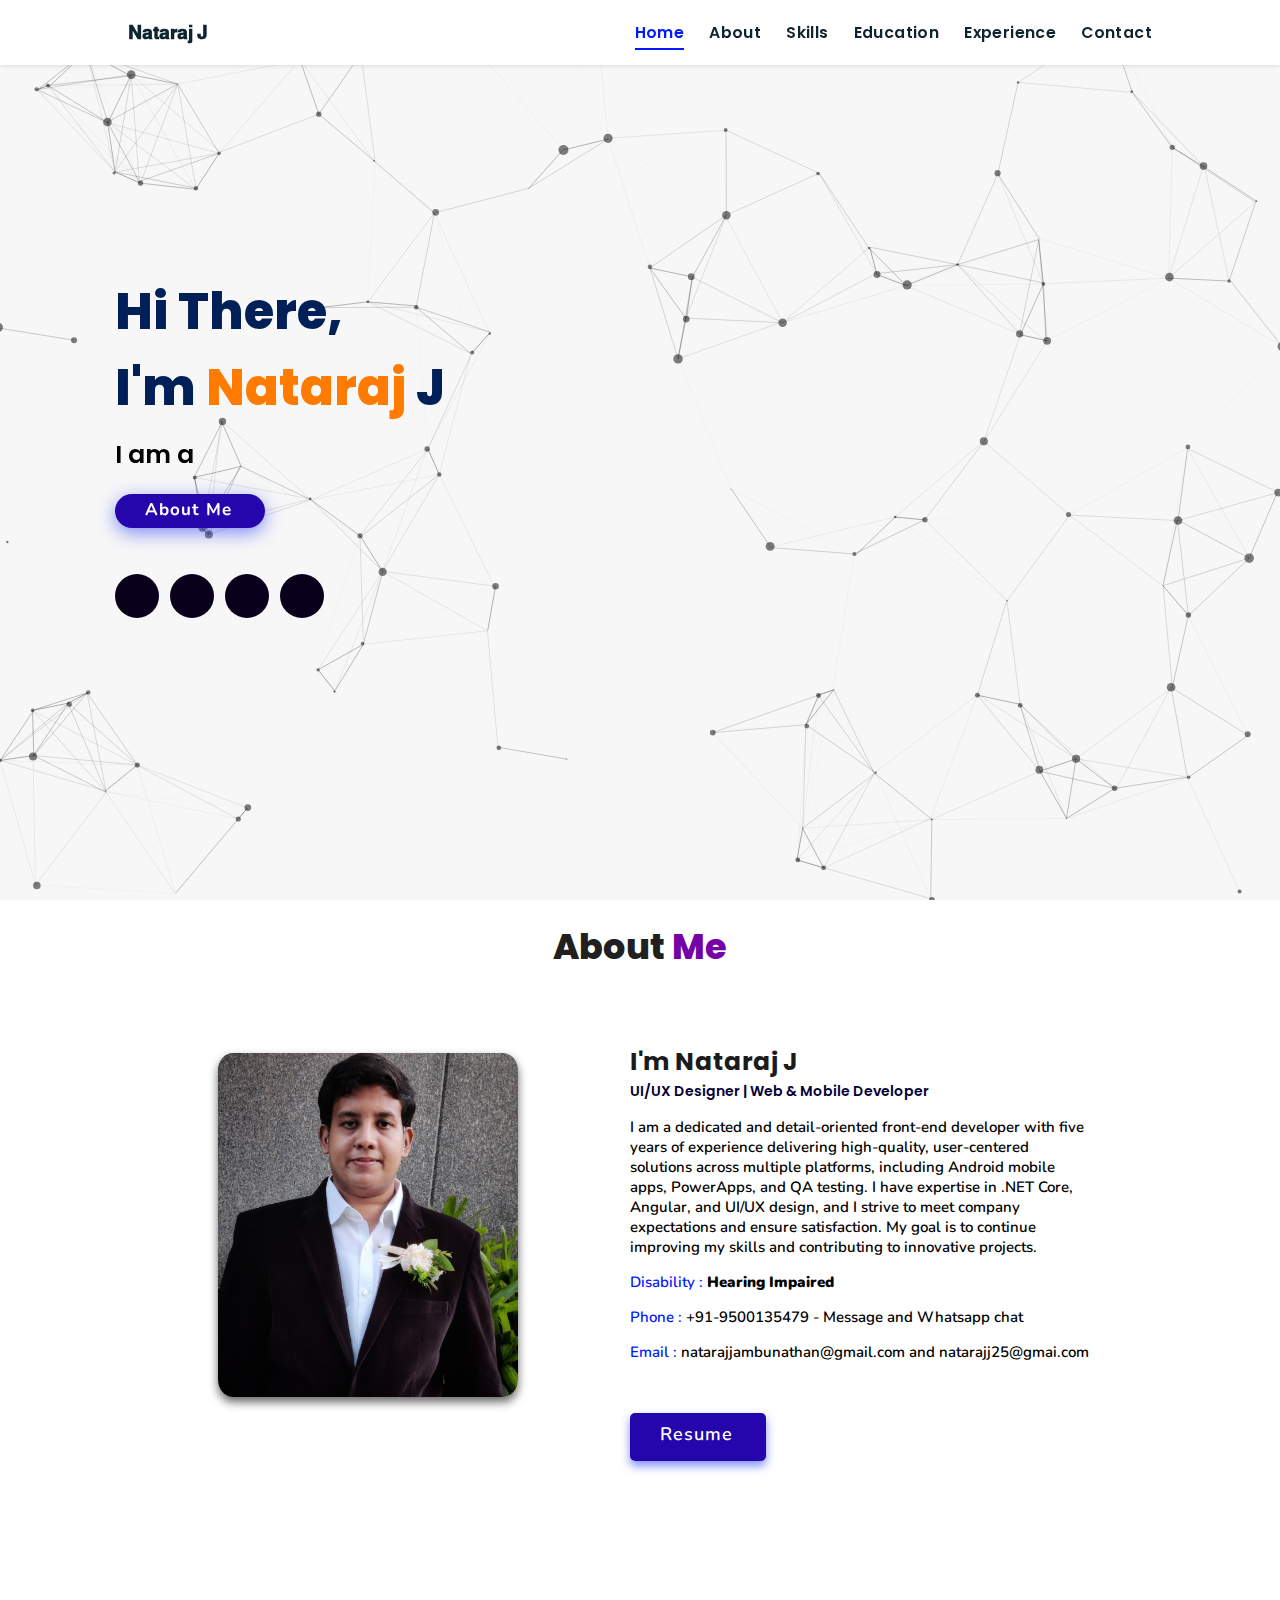
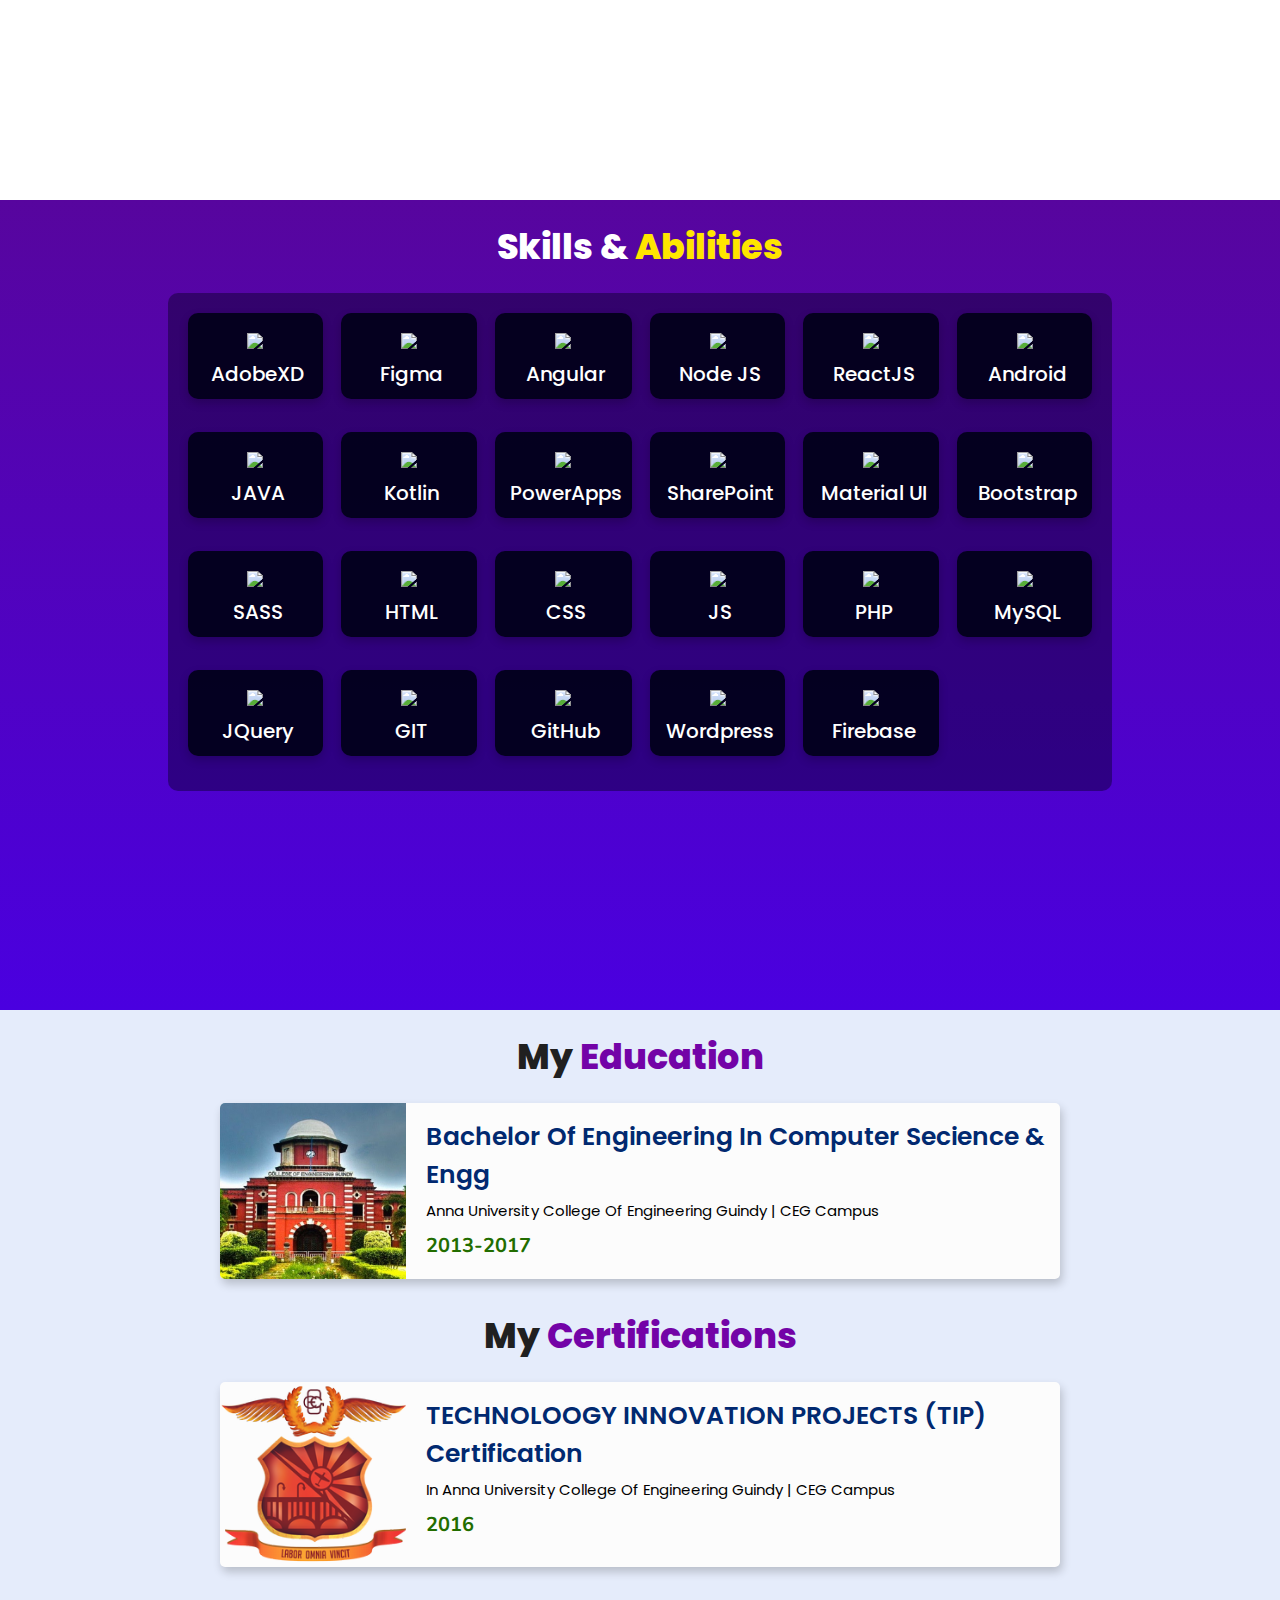
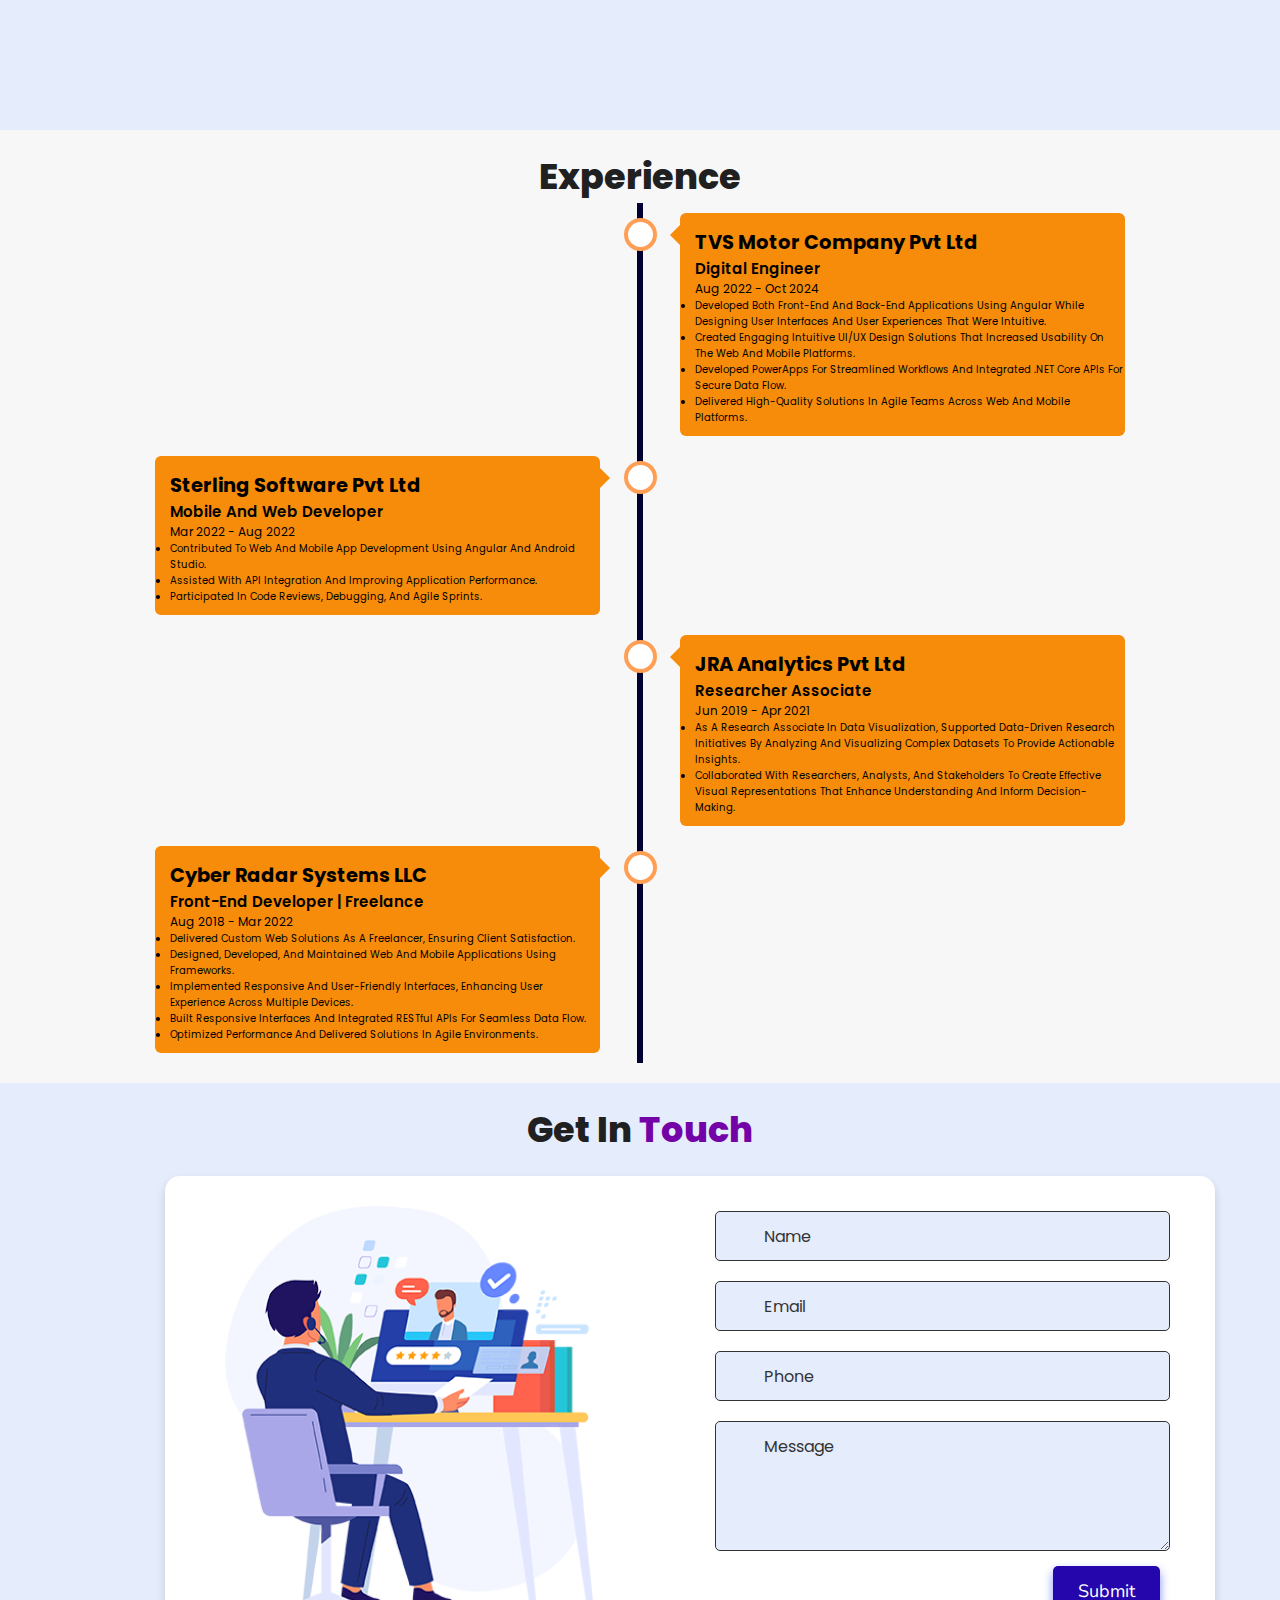
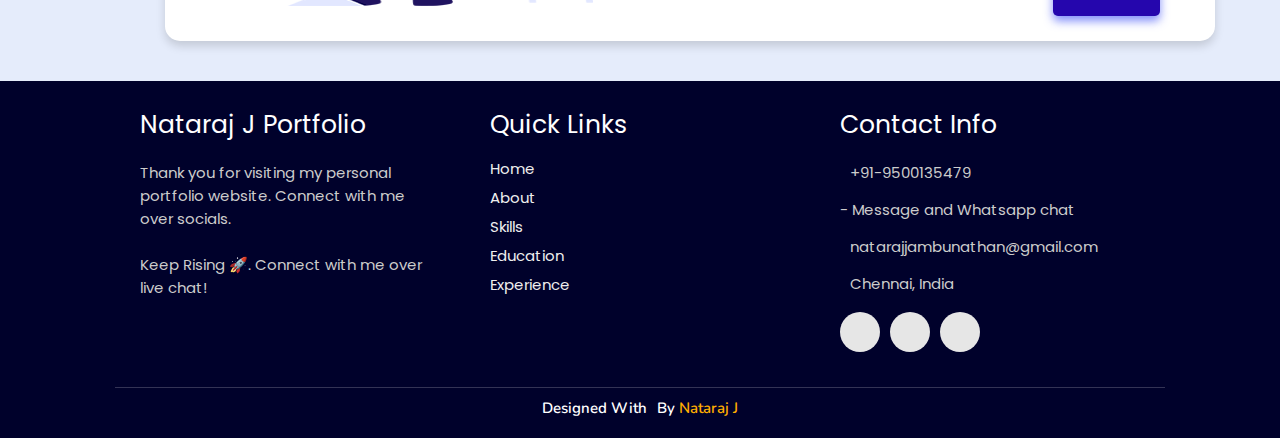
==== commit 187113d5: "Created new website" ====
--- a/index.html
+++ b/index.html
@@ -1,834 +1,561 @@
 <!DOCTYPE html>
-<html lang="en" class="no-js">
-  
+<html lang="en">
+
 <head>
-    <meta charset="UTF-8" />
-    <meta http-equiv="X-UA-Compatible" content="IE=edge"> 
-    <title>Nataraj J Resume</title>
-    <meta name="viewport" content="width=device-width, initial-scale=1, maximum-scale=1" />
-    <meta name="description" content="Nataraj - Material Resume" />
-    <meta name="keywords" content="vcard, resposnive, retina, resume, jquery, css3, bootstrap, Material CV, portfolio" />
-    <meta name="author" content="nataraj" />
-    <link rel="shortcut icon" href="favicon.ico">
-
-    <link rel="stylesheet" href="css/bootstrap.min.css" type="text/css">
-    <link rel="stylesheet" href="css/normalize.css" type="text/css">
-    <link rel="stylesheet" href="css/animate.css" type="text/css">
-    <link rel="stylesheet" href="css/transition-animations.css" type="text/css">
-    <link rel="stylesheet" href="css/owl.carousel.css" type="text/css">
-    <link rel="stylesheet" href="css/magnific-popup.css" type="text/css">
-    <link rel="stylesheet" href="css/main.css" type="text/css">
-
-    <!-- This styles needs for demo -->
-    <link rel="stylesheet" href="preview/lmpixels-demo-panel.css" type="text/css">
-    <!-- /This styles needs for demo -->
-
-    <script src="js/jquery-2.1.3.min.js"></script>
-    <script src="js/modernizr.custom.js"></script>
-    <script>
-      (function(i,s,o,g,r,a,m){i['GoogleAnalyticsObject']=r;i[r]=i[r]||function(){
-      (i[r].q=i[r].q||[]).push(arguments)},i[r].l=1*new Date();a=s.createElement(o),
-      m=s.getElementsByTagName(o)[0];a.async=1;a.src=g;m.parentNode.insertBefore(a,m)
-      })(window,document,'script','../../../www.google-analytics.com/analytics.js','ga');
-    
-      ga('create', 'UA-101372703-1', 'auto');
-      ga('send', 'pageview');
-    
-    </script>
-    <script src='../../../www.google.com/recaptcha/api.js'></script>
-  </head>
-
-  <body class="material-template">
-    <!-- Loading animation -->
-    <div class="preloader">
-      <div class="preloader-animation">
-        <div class="preloader-spinner">
-        </div>
-      </div>
-    </div>
-    <!-- /Loading animation -->
-
-    <div id="page" class="page">
-      <!-- Header -->
-      <header id="site_header" class="header mobile-menu-hide">
-        <div class="header-content">
-          <div class="site-title-block mobile-hidden">
-            <a href="http://jnataraj.github.io/">
-            <h1 class="site-title"><span>Nataraj J</span></h1></a>
-          </div>
-
-          <!-- Navigation -->
-          <div class="site-nav">
-            <!-- Main menu -->
-            <ul id="nav" class="site-main-menu">
-              <li>
-                <a class="pt-trigger" href="#home">Home</a><!-- href value = data-id without # of .pt-page. -->
-              </li>
-              <li>
-                <a class="pt-trigger" href="#resume">Resume</a>
-              </li>
-              <li>
-                <a class="pt-trigger" href="#services">Certifications</a>
-              </li>
-              <li>
-                <a class="pt-trigger" href="#portfolio">Portfolio</a>
-              </li>
-            <!--  <li>
-                <a class="pt-trigger" href="#blog">Blog</a>
-              </li>-->
-              <li>
-                <a class="pt-trigger" href="#contact">Contact</a>
-              </li>
+  <meta charset="UTF-8">
+  <meta http-equiv="X-UA-Compatible" content="IE=edge">
+  <meta name="viewport" content="width=device-width, initial-scale=1.0">
+  <meta name="keywords"
+    content="Nataraj J, portfolio, Nataraj, full stack dev, personal portfolio lifecodes, portfolio design, portfolio website, personal portfolio" />
+  <meta name="description"
+    content="Welcome to Nataraj J Portfolio. Full-Stack Web Developer and Android App Developer" />
+  <!-- Custom CSS -->
+  <link rel="stylesheet" href="./assets/css/style.css">
+  <!-- Font Awesome -->
+  <link rel="stylesheet" href="https://cdnjs.cloudflare.com/ajax/libs/font-awesome/5.15.3/css/all.min.css"
+    integrity="sha512-iBBXm8fW90+nuLcSKlbmrPcLa0OT92xO1BIsZ+ywDWZCvqsWgccV3gFoRBv0z+8dLJgyAHIhR35VZc2oM/gI1w=="
+    crossorigin="anonymous" referrerpolicy="no-referrer" />
+  <!-- Favicon -->
+  <link id='favicon' rel="shortcut icon" href="./assets/images/favicon.png" type="image/x-png">
+  <title>Portfolio | Nataraj J</title>
+</head>
+
+<body oncontextmenu="return false">
+
+  <!-- pre loader -->
+  <!-- <div class="loader-container">
+  <img draggable="false" src="./assets/images/preloader.gif" alt="">
+</div> -->
+
+  <!-- navbar starts -->
+  <header>
+    <a href="/" class="logo">𝐍𝐚𝐭𝐚𝐫𝐚𝐣 𝐉</a>
+
+    <div id="menu" class="fas fa-bars"></div>
+    <nav class="navbar">
+      <ul>
+        <li><a class="active" href="#home">Home</a></li>
+        <li><a href="#about">About</a></li>
+        <li><a href="#skills">Skills</a></li>
+        <li><a href="#education">Education</a></li>
+        <li><a href="#experience">Experience</a></li>
+        <li><a href="#contact">Contact</a></li>
+      </ul>
+    </nav>
+  </header>
+  <!-- navbar ends -->
+
+
+  <!-- hero section starts -->
+  <section class="home" id="home">
+    <div id="particles-js"></div>
+
+    <div class="content">
+      <h2>Hi There,<br /> I'm <span>Nataraj </span>J</h2>
+      <p>I am a <span class="typing-text"></span></p>
+      <a href="#about" class="btn"><span>About Me</span>
+        <i class="fas fa-arrow-circle-down"></i>
+      </a>
+      <div class="socials">
+        <ul class="social-icons">
+          <li><a class="linkedin" aria-label="LinkedIn" href="https://www.linkedin.com/in/natarajj/" target="_blank"><i
+                class="fab fa-linkedin"></i></a></li>
+          <!-- <li><a class="github" aria-label="GitHub" href="https://github.com/nataraj" target="_blank"><i class="fab fa-github"></i></a></li>
+          <li><a class="twitter" aria-label="Twitter" href="https://twitter.com/nataraj" target="_blank"><i class="fab fa-twitter"></i></a></li> -->
+          <li><a class="telegram" aria-label="Telegram" href="https://t.me/lifecode5" target="_blank"><i
+                class="fab fa-telegram-plane"></i></a></li>
+          <li><a class="instagram" aria-label="Instagram" href="https://www.instagram.com/natarajj_official/"><i
+                class="fab fa-instagram" target="_blank"></i></a></li>
+          <li><a class="dev" aria-label="Dev" href="https://dev.to/nataraj_jambunathan" target="_blank"><i
+                class="fab fa-dev"></i></a></li>
+        </ul>
+      </div>
+    </div>
+    <div class="image">
+      <img draggable="false" class="tilt" src="./assets/images/dev3d.jpg" alt="">
+      <!-- <img draggable="false" class="tilt" src="./assets/images/hero.png" alt=""> -->
+    </div>
+  </section>
+  <!-- hero section ends -->
+
+
+  <!-- about section starts -->
+  <section class="about" id="about">
+    <h2 class="heading"><i class="fas fa-user-alt"></i> About <span>Me</span></h2>
+
+    <div class="row">
+
+      <div class="image">
+        <img draggable="false" class="tilt" src="./assets/images/nats2.jpeg" alt="">
+      </div>
+      <div class="content">
+        <h3>I'm Nataraj J</h3>
+        <span class="tag">UI/UX Designer | Web & Mobile Developer</span>
+
+        <p>I am a dedicated and detail-oriented front-end developer with five years of experience delivering
+          high-quality, user-centered solutions across multiple platforms, including Android mobile apps, PowerApps, and
+          QA testing. I have expertise in .NET Core, Angular, and UI/UX design, and I strive to meet company
+          expectations and ensure satisfaction. My goal is to continue improving my skills and contributing to
+          innovative projects. </p>
+
+        <div class="box-container">
+          <div class="box">
+            <p><span> Disability : </span> <b>Hearing Impaired</b></p>
+            <p><span> Phone : </span> +91-9500135479 - Message and Whatsapp chat</p>
+            <p><span> Email : </span> natarajjambunathan@gmail.com and natarajj25@gmai.com</p>
+          </div>
+        </div>
+
+        <div class="resumebtn">
+          <a href="https://drive.google.com/file/d/1gv7Yi9iqDPVJf1W4kb_P4QdVUBboPxJq/view" target="_blank"
+            class="btn"><span>Resume</span>
+            <i class="fas fa-chevron-right"></i>
+          </a>
+        </div>
+
+      </div>
+    </div>
+  </section>
+  <!-- about section ends -->
+
+  <!-- skills section starts -->
+  <section class="skills" id="skills">
+
+    <h2 class="heading"><i class="fas fa-laptop-code"></i> Skills & <span>Abilities</span></h2>
+
+    <div class="container">
+      <div class="row" id="skillsContainer">
+
+        <div class="bar">
+          <div class="info">
+            <img src="https://img.icons8.com/color/48/000000/adobe-xd.png" />
+            <span>AdobeXD</span>
+          </div>
+        </div>
+
+
+
+        <div class="bar">
+          <div class="info">
+            <img src="https://img.icons8.com/?size=45&id=zfHRZ6i1Wg0U&format=png&color=000000" />
+            <span>Figma</span>
+          </div>
+        </div>
+
+        <div class="bar">
+          <div class="info">
+            <img src="https://img.icons8.com/?size=45&id=71257&format=png&color=000000" />
+            <span>Angular</span>
+          </div>
+        </div>
+        <div class="bar">
+          <div class="info">
+            <img src="https://img.icons8.com/color/48/000000/nodejs.png" />
+            <span>Node JS</span>
+          </div>
+        </div>
+        <div class="bar">
+          <div class="info">
+            <img
+              src=" https://img.icons8.com/external-tal-revivo-color-tal-revivo/48/000000/external-react-a-javascript-library-for-building-user-interfaces-logo-color-tal-revivo.png" />
+            <span>ReactJS</span>
+          </div>
+        </div>
+        <div class="bar">
+          <div class="info">
+            <img src="https://img.icons8.com/fluency/48/000000/android-os.png" />
+            <span>Android</span>
+          </div>
+        </div>
+        <div class="bar">
+          <div class="info">
+            <img src="https://img.icons8.com/color/48/000000/java-coffee-cup-logo--v1.png" />
+            <span>JAVA</span>
+          </div>
+        </div>
+        <div class="bar">
+          <div class="info">
+            <img src="https://img.icons8.com/color/48/000000/kotlin.png" />
+            <span>Kotlin</span>
+          </div>
+        </div>
+        <div class="bar">
+          <div class="info">
+            <img src="https://img.icons8.com/?size=48&id=jXuZmZPUKCPS&format=png&color=000000" />
+            <span>PowerApps</span>
+          </div>
+        </div>
+        <div class="bar">
+          <div class="info">
+            <img src="https://img.icons8.com/?size=48&id=bVAf0kiXtJhO&format=png&color=000000" />
+            <span>SharePoint</span>
+          </div>
+        </div>
+        <div class="bar">
+          <div class="info">
+            <img src="https://img.icons8.com/color/48/000000/material-ui.png" />
+            <span>Material UI</span>
+          </div>
+        </div>
+
+        <div class="bar">
+          <div class="info">
+            <img src="https://img.icons8.com/color/48/000000/bootstrap.png" />
+            <span>Bootstrap</span>
+          </div>
+        </div>
+
+        <div class="bar">
+          <div class="info">
+            <img src="https://img.icons8.com/color/48/000000/sass.png" />
+            <span>SASS</span>
+          </div>
+        </div>
+        <div class="bar">
+          <div class="info">
+            <img src="https://img.icons8.com/color/48/000000/html-5--v1.png" />
+            <span>HTML</span>
+          </div>
+        </div>
+        <div class="bar">
+          <div class="info">
+            <img src="https://img.icons8.com/color/48/000000/css3.png" />
+            <span>CSS</span>
+          </div>
+        </div>
+        <div class="bar">
+          <div class="info">
+            <img src="https://img.icons8.com/color/48/000000/javascript--v1.png" />
+            <span>JS</span>
+          </div>
+        </div>
+
+        <div class="bar">
+          <div class="info">
+            <img src="https://img.icons8.com/offices/48/000000/php-logo.png" />
+            <span>PHP</span>
+          </div>
+        </div>
+        <div class="bar">
+          <div class="info">
+            <img src="https://img.icons8.com/color/48/000000/mysql-logo.png" />
+            <span>MySQL</span>
+          </div>
+        </div>
+        <div class="bar">
+          <div class="info">
+            <img src="https://img.icons8.com/ios-filled/48/1169ae/jquery.png" />
+            <span>JQuery</span>
+          </div>
+        </div>
+        <div class="bar">
+          <div class="info">
+            <img src="https://img.icons8.com/color/48/000000/git.png" />
+            <span>GIT</span>
+          </div>
+        </div>
+        <div class="bar">
+          <div class="info">
+            <img src="https://img.icons8.com/glyph-neue/48/ffffff/github.png" />
+            <span>GitHub</span>
+          </div>
+        </div>
+        <div class="bar">
+          <div class="info">
+            <img src="https://img.icons8.com/color/48/000000/wordpress.png" />
+            <span>Wordpress</span>
+          </div>
+        </div>
+        <div class="bar">
+          <div class="info">
+            <img src="https://img.icons8.com/color/48/000000/firebase.png" />
+            <span>Firebase</span>
+          </div>
+        </div>
+
+
+      </div>
+    </div>
+  </section>
+  <!-- skills section ends -->
+
+
+  <!-- education section starts -->
+  <section class="education" id="education">
+
+    <h1 class="heading"><i class="fas fa-graduation-cap"></i> My <span>Education</span></h1>
+
+    <div class="box-container">
+      <div class="box">
+        <div class="image">
+          <img draggable="false" src="./assets/images/educat/annaunivnew.jpg" alt="">
+        </div>
+        <div class="content">
+          <h3>Bachelor of Engineering in Computer Secience & Engg</h3>
+          <p>Anna University College of engineering Guindy | CEG Campus</p>
+          <h4>2013-2017</h4>
+        </div>
+      </div>
+    </div>
+
+    <h1 class="heading" style="margin-top: 30px;"></h1>
+    <h1 class="heading"><i class="fi fi-sr-diploma"></i> My <span>Certifications</span></h1>
+    <!-- <h1 class="heading"><i class="fas fa-certificate"></i> My <span>Certifications</span></h1> -->
+
+    <div class="box-container">
+      <div class="box">
+        <div class="image">
+          <img draggable="false" src="./assets/images/ceg.png" alt="">
+        </div>
+        <div class="content">
+          <h3>TECHNOLOOGY INNOVATION PROJECTS (TIP) Certification</h3>
+          <p>In Anna University College of engineering Guindy | CEG Campus</p>
+          <h4>2016</h4>
+        </div>
+      </div>
+    </div>
+  </section>
+  <!-- education section ends -->
+
+
+  <!-- experience section starts -->
+  <section class="experience" id="experience">
+
+    <h2 class="heading"><i class="fas fa-briefcase"></i> Experience </h2>
+
+    <div class="timeline">
+
+      <div class="container right">
+        <div class="content">
+          <div class="tag">
+            <h2>TVS Motor Company Pvt Ltd</h2>
+          </div>
+          <div class="desc">
+            <h3>Digital Engineer</h3>
+            <p>Aug 2022 - Oct 2024</p>
+            <!-- <h5> -->
+            <ul>
+              <li>Developed both Front-End and Back-End applications using Angular while designing User Interfaces and
+                User Experiences that were intuitive.</li>
+              <li>Created engaging intuitive UI/UX design solutions that increased usability on the web and mobile
+                platforms.</li>
+              <li>Developed PowerApps for streamlined workflows and integrated .NET Core APIs for secure data flow.</li>
+              <li>Delivered high-quality solutions in Agile teams across web and mobile platforms.</li>
             </ul>
-            <!-- /Main menu -->
-          </div>
-          <!-- Navigation -->
-        </div>
-      </header>
-      <!-- /Header -->
-
-      <!-- Mobile Header -->
-      <div class="mobile-header mobile-visible">
-        <div class="mobile-logo-container">
-          <div class="mobile-site-title">Nataraj J</div>
-        </div>
-
-        <a class="menu-toggle mobile-visible">
-          <i class="fa fa-bars"></i>
-        </a>
-      </div>
-      <!-- /Mobile Header -->
-
-      <!-- Main Content -->
-      <div id="main" class="site-main">
-        <!-- Page changer wrapper -->
-        <div class="pt-wrapper">
-          <!-- Subpages -->
-          <div class="subpages">
-
-            <!-- Home Subpage -->
-            <section class="pt-page" data-id="home">
-              <div class="section-inner start-page-content">
-                <div class="page-header">
-                  <div class="row">
-                    <div class="col-sm-4 col-md-4 col-lg-4">
-                      <div class="photo">
-                        <img src="images/browsing.png" alt="">
-                      </div>
-                    </div>
-
-                    <div class="col-sm-8 col-md-8 col-lg-8">
-                      <div class="title-block">
-                        <h1>Nataraj J</h1>
-                        <div class="owl-carousel text-rotation">   
-                        <div class="item">
-                            <div class="sp-subtitle">Data Visualization</div>
-                          </div>                                 
-                          <div class="item">
-                            <div class="sp-subtitle">Android Developer</div>
-                          </div>
-                          <div class="item">
-                            <div class="sp-subtitle">Web Developer</div>
-                          </div>
-                          <div class="item">
-                            <div class="sp-subtitle">UI/UX Design</div>
-                          </div>
-                          <div class="item">
-                            <div class="sp-subtitle">PowerApps</div>
-                          </div>
-                        </div>
-                      </div>
-
-                      <div class="social-links">
-                        <a href="https://twitter.com/Nataraj_jambu"><i class="fa fa-twitter"></i></a>
-                        <a href="https://www.facebook.com/nataraj.jambunathan/"><i class="fa fa-facebook"></i></a>
-                        <a href="https://www.instagram.com/i_am_natarajj/"><i class="fa fa-instagram"></i></a>
-                        <a href="https://github.com/jnataraj/"><i class="fa fa-github"></i></a>
-                      </div>
-                    </div>
-                  </div>
-                </div>
-
-                <div class="page-content">
-                  <div class="row">
-
-                    <div class="col-sm-6 col-md-6 col-lg-6">
-                      <div class="about-me">
-                        <div class="block-title">
-                          <h3>About <span>Me</span></h3>
-                        </div>
-                        <p>Hello! I am Nataraj I am a dedicated and detail oriented front-end developer with five years of experience delivering high
-                          quality, user centered solutions across multiple platforms, including Android mobile apps, PowerApps,
-                          QA tester, etc. Net core, Angular, and UI/UX design expertise, along with depending on company
-                          expectations and satisfaction. My goal is to continue to improve my skills and contribute to innovative
-                          projects</p> 
-                        </div>
-                      <div class="download-resume">
-                        <a href="https://drive.google.com/file/d/1eGtMlTo7FT9xS0aeLbX-qlNNoT0AvFV5/view?usp=sharing" class="btn btn-secondary">Download Resume</a>
-                      </div>
-                    </div>
-
-                    <div class="col-sm-6 col-md-6 col-lg-6">
-                      <ul class="info-list">
-                        <li><span class="title">Age</span><span class="value">27</span></li>
-                        <li><span class="title">Residence</span><span class="value">VGN Platina, Ayappakkam</span></li>
-                        <li><span class="title">Address</span><span class="value">Chennai, Tamilnadu</span></li>
-                        <li><span class="title">E-Mail
-
-                        </span>
-                        <span class="value"><a href="mailto:natarajj25@gmail.com">
-                          <span class="__cf_email__" data-cfemail="88ede5e9e1e4c8edf0e9e5f8e4eda6ebe7e5">natarajj25@gmail.com</span>
-                        </a></li>
-                        <li><span class="title">Phone</span><span class="value">+91-9500135479</span></li>
-                        
-                      </ul>
-                    </div>
-
-                  </div>
-                </div>
-              </div>
-            </section>
-            <!-- End of Home Subpage -->
-
-            <!-- Resume Subpage -->
-            <section class="pt-page" data-id="resume">
-              <div class="section-inner custom-page-content">
-                <div class="page-header color-1">
-                  <h2>Resume</h2>
-                </div>
-                <div class="page-content">
-
-                  <div class="row">
-                    <div class="col-sm-6 col-md-6 col-lg-6">
-                      <div class="block">
-                        <div class="block-title">
-                          <h3>Education</h3>
-                        </div>
-
-                        <div class="timeline">
-                          <!-- Education 1 -->
-                          <div class="timeline-item">
-                            <h4 class="item-title">Bachelor of Engineering - Computer Science &amp;  Engg</h4>
-                            <span class="item-period">Anna University CEG Campus</span>
-                            <span class="item-small">2013 - 2017</span>
-                            <p class="item-description">Focus: Cyber Security, Unix Internals, Artificial Intelligence...</p>
-                          </div>
-                          <!-- / Education 1 -->
-
-                          <!-- Education 2 -->
-                          <div class="timeline-item">
-                            <h4 class="item-title">Higher Secondary Education</h4>
-                            <span class="item-period">Santhome Hr.Sec. School, Chennai</span>
-                            <span class="item-small">2011 - 2013</span>
-                            <p class="item-description">Focus: Computer, Mathematics, Physics, and Chemistry.</p>
-                          </div>
-                          <!-- / Education 2 -->
-
-                        </div>
-                      </div>
-                    </div>
-
-                    <div class="col-sm-6 col-md-6 col-lg-6">
-                      <div class="block">
-                        <div class="block-title">
-                          <h3>Experience</h3>
-                        </div>
-
-                        <div class="timeline">
-                          <!-- Experience 1 -->
-                          <div class="timeline-item">
-                            <h4 class="item-title">Digital Enginner</h4>
-                            <span class="item-period">TVS Motor Company - Hosur</span>
-                            <span class="item-small">Aug 2022 - Present</span>
-                            <p class="item-description">Developed and implemented a streamlined process for gathering business requirements, reducing project
-                              delivery time by 15%. Leveraged front-end development, PowerApps, UI/UX design, and API integration skills
-                              to create a standardized reporting framework, enhancing the visibility of key performance metrics and
-                              empowering data-driven decision-making across the organization.</p>
-                          </div>
-                          <!-- / Experience 1 -->
-
-                          <!-- Experience 2 -->
-                          <div class="timeline-item">
-                            <h4 class="item-title">Front-End Developer</h4>
-                            <span class="item-period">Cyber Radar System LLC</span>
-                            <span class="item-small">Aug 2018 - Aug 2022</span>
-                            <p class="item-description">Developed responsive web applications using Angular, HTML, CSS, and JavaScript, enhancing user engagement with improved UI/UX. Collaborated with backend teams to seamlessly integrate APIs and secure .NET Core services. Modernized legacy systems with new front-end technologies, boosting performance. Regularly conducted code reviews and implemented best practices for maintainable, scalable applications.</p>
-                          </div>
-                          <!-- / Experience 2 -->
-
-                          <!-- Experience 3 -->
-                          <div class="timeline-item">
-                            <h4 class="item-title">Web and Wordpress development</h4>
-                            <span class="item-period">Eltiera Start-Up Company</span>
-                            <span class="item-small">July 2017 - Aug 2018</span>
-                            <p class="item-description">Worked with 3 Members and Provided front-to-End Solutions for Clients.</p>
-                          </div>
-                           <!-- Experience 3 -->
-                        </div>
-                      </div>
-                    </div>
-                  </div>
-
-                  <div class="row">
-                    <div class="col-sm-6 col-md-6 col-lg-6">
-                      <div class="block">
-                        <div class="block-title">
-                          <h3>Technical <span>Skills</span></h3>
-                        </div>
-
-                        <div class="skills-info">
-                          <h4>Android Mobile app (Kotlin, Java,XML & Flutter)</h4>                               
-                          <div class="skill-container">
-                            <div class="skill-percentage skill-1"></div>
-                          </div>
-
-                          <h4>Front-End Development</h4>
-                          <div class="skill-container">
-                            <div class="skill-percentage skill-1"></div>
-                          </div>
-
-                          <h4>Web Development</h4>
-                          <div class="skill-container">
-                            <div class="skill-percentage skill-1"></div>
-                          </div>
-
-                          <h4>PowerApps</h4>
-                          <div class="skill-container">
-                            <div class="skill-percentage skill-1"></div>
-                          </div>
-
-                          <h4>Augular Development</h4>
-                          <div class="skill-container">
-                            <div class="skill-percentage skill-2"></div>
-                          </div> 
-
-                          <h4>ASP .NET Core and SQL</h4>
-                          <div class="skill-container">
-                            <div class="skill-percentage skill-2"></div>
-                          </div>
-
-                        </div>
-
-                      </div>
-                    </div>
-
-                    <div class="col-sm-6 col-md-6 col-lg-6">
-                      <div class="block">
-                        <div class="block-title">
-                          <h3>Communication <span>Skills</span></h3>
-                        </div>
-
-                        <div class="skills-info">
-                          <h4>Data Visualization</h4>                               
-                          <div class="skill-container">
-                            <div class="skill-percentage skill-4"></div>
-                          </div>
-
-                          <h4>Mobile & Web Design</h4>
-                          <div class="skill-container">
-                            <div class="skill-percentage skill-4"></div>
-                          </div>
-
-                          <h4>UI / UX Design</h4>
-                          <div class="skill-container">
-                            <div class="skill-percentage skill-4"></div>
-                          </div> 
-
-                          <h4>WordPress and QA Tester</h4>
-                          <div class="skill-container">
-                            <div class="skill-percentage skill-5"></div>
-                          </div>
-
-                          <h4>Exceptional organisational skills</h4>
-                          <div class="skill-container">
-                            <div class="skill-percentage skill-5"></div>
-                          </div>
-                        </div>
-                        
-                      </div>
-                    </div>
-                  </div>
-
-                  <!-- Download Resume Button -->
-                  <div class="row">
-                    <div class="col-sm-12 col-md-12 col-lg-12">
-                      <div class="block">
-                        <div class="center download-resume">
-                          <a href="https://drive.google.com/file/d/1eGtMlTo7FT9xS0aeLbX-qlNNoT0AvFV5/view?usp=sharing" class="btn btn-secondary">Download Resume</a>
-                      </div>
-                      </div>
-                    </div>
-                  </div>
-                  <!-- End of Download Resume Button -->
-
-                </div>
-              </div>
-            </section>
-            <!-- End of Resume Subpage -->
-
-
-            <!-- Services Subpage -->
-            <section class="pt-page" data-id="services">
-              <div class="section-inner custom-page-content">
-                <div class="page-header color-1">
-                  <h2>Certifications</h2>
-                </div>
-                <div class="page-content">
-                  <!-- My Services -->
-                  <div class="row">
-                    <div class="col-sm-12 col-md-12">
-                      <div class="block-title">
-                        <h3>Project <span>Certifications</span></h3>
-                      </div>
-                    </div>
-
-                    <div class="col-sm-6 col-md-3">
-                      <div class="service-block"> 
-                        <div class="service-info">
-                          <!--<i class="service-icon fa fa-shopping-cart"></i>-->
-                          <div class="service-image">
-                            <img src="images/service/ceg.png" alt="Responsive Design" class="mCS_img_loaded">
-                          </div>
-                          <h4>TECHNOLOOGY INNOVATION PROJECTS (TIP)</h4>
-                          <p>Exhibition Jointly Organized by the Department of IT and Department of CSE. Description: In this project a website was designed for purchasing various products online.</p>
-                        </div>
-                      </div>
-                    </div>
-
-                    <div class="col-sm-6 col-md-3">
-                      <div class="service-block"> 
-                        <div class="service-info">
-                          <div class="service-image">
-                            <img src="images/service/android.png" alt="Photography" class="mCS_img_loaded">
-                          </div>
-                          <h4>FITA (Focus’d IT Academy)</h4>
-                          <p>Android Best Project Course. Android Project Developer Completed Certification.</p>
-                        </div>
-                      </div>
-                    </div>
-
-                    
-                  </div>
-                  <!-- End of My Services -->
-                </div>
-              </div>
-            </section>
-            <!-- End of Services Subpage -->
-
-
-            <!-- Portfolio Subpage -->
-            <section class="pt-page" data-id="portfolio">
-              <div class="section-inner custom-page-content">
-                <div class="page-header color-1">
-                  <h2>Portfolio</h2>
-                </div>
-                <div class="page-content">
-
-                  <!-- Portfolio Content -->
-                  <div class="portfolio-content">
-                                
-                    <!-- Portfolio filter -->
-                    <ul id="portfolio_filters" class="portfolio-filters">
-                      <li class="active">
-                        <a class="filter btn btn-sm btn-link active" data-group="all">All</a>
-                      </li>
-                      <li>
-                        <a class="filter btn btn-sm btn-link" data-group="media">Logo</a>
-                      </li>
-                      <li>
-                        <a class="filter btn btn-sm btn-link" data-group="illustration">Website</a>
-                      </li>
-                      <li>
-                        <a class="filter btn btn-sm btn-link" data-group="video">Apps</a>
-                      </li>
-                    </ul>
-                    <!-- End of Portfolio filter -->
-
-                    <!-- Portfolio Grid -->
-                    <div id="portfolio_grid" class="portfolio-grid portfolio-masonry masonry-grid-3">
-
-                      <!-- Portfolio Item 1 -->
-                      <figure class="item" data-groups='["all","illustration"]'>
-                        <a href="images/portfolio/full/test1.jpg" class="lightbox" title="Front View Web Page">
-                          <img src="images/portfolio/test1.jpg" alt="">
-                          <div>
-                            <h5 class="name">Online Exam Management</h5>
-                            <small>Website</small>
-                            <i class="fa fa-image"></i>
-                          </div>
-                        </a>
-                      </figure>
-                      <!-- /Portfolio Item 1 -->
-
-                      <!-- Portfolio Item 2 -->
-                      <figure class="item" data-groups='["all","illustration"]'>
-                        <a href="images/portfolio/full/hrm.jpg" class="lightbox" title="Front View Web Page">
-                          <img src="images/portfolio/hrm.jpg" alt="">
-                          <div>
-                            <h5 class="name">Human Resource Management</h5>
-                            <small>Website</small>
-                            <i class="fa fa-image"></i>
-                          </div>
-                        </a>
-                      </figure>
-                      <!-- /Portfolio Item 2 -->
-
-                      <!-- Portfolio Item 3 -->
-                      <figure class="item" data-groups='["all","illustration"]'>
-                        <a href="images/portfolio/full/web.jpg" class="lightbox" title="Front View Web Page">
-                          <img src="images/portfolio/web.jpg" alt="">
-                          <div>
-                            <h5 class="name">Bharath Wire Website</h5>
-                            <small>Website</small>
-                            <i class="fa fa-image"></i>
-                          </div>
-                        </a>
-                      </figure>
-                      <!-- /Portfolio Item 3 -->
-
-                      <!-- Portfolio Item 4 -->
-                      <figure class="item" data-groups='["all", "media"]'>
-                        <a href="images/portfolio/full/loggo.jpg" class="lightbox" title="Logo Image">
-                          <img src="images/portfolio/loggo.jpg" alt="">
-                          <div>
-                            <h5 class="name">N - 3D Logo</h5>
-                            <small>Photoshop</small>
-                            <i class="fa fa-image"></i>
-                          </div>
-                        </a>
-                      </figure>
-                      <!-- /Portfolio Item 4 -->
-
-                      <!-- Portfolio Item 5 -->
-                      <figure class="item" data-groups='["all","illustration"]'>
-                        <a href="images/portfolio/full/hvcweb.jpg" class="lightbox" title="Front View Web Page">
-                          <img src="images/portfolio/hvcweb.jpg" alt="">
-                          <div>
-                            <h5 class="name">Hillview Chef multivendor food order website</h5>
-                            <small>Website</small>
-                            <i class="fa fa-image"></i>
-                          </div>
-                        </a>
-                      </figure>
-                      <!-- /Portfolio Item 5 -->
-
-                      <!-- Portfolio Item 5 -->
-                      <figure class="item" data-groups='["all","video"]'>
-                        <a href="images/portfolio/full/hvcapp.jpg" class="lightbox" title="Android app Page">
-                          <img src="images/portfolio/hvcapp.jpg" alt="">
-                          <div>
-                            <h5 class="name">Hillview Chef multivendor food order app</h5>
-                            <small>Android app</small>
-                            <i class="fa fa-image"></i>
-                          </div>
-                        </a>
-                      </figure>
-                      <!-- /Portfolio Item 5 -->
-
-                    </div>
-                    <!-- /Portfolio Grid -->
-
-                  </div>
-                  <!-- /Portfolio Content -->
-                </div>
-              </div>
-            </section>
-            <!-- /Portfolio Subpage -->
-
-            <!-- Blog Subpage -->
-            <section class="pt-page" data-id="blog">
-              <div class="section-inner custom-page-content">
-                <div class="page-header color-1">
-                  <h2>Blog</h2>
-                </div>
-                <div class="page-content">
-
-                  <!-- Blog Posts Grid -->
-                  <div class="blog-masonry two-columns">
-                    <!-- Blog Post 1 -->
-                    <div class="item">
-                      <div class="blog-card">
-                        <div class="media-block">
-                          <a href="blog-post-1.html">
-                            <img class="post-image img-responsive" src="images/blog/blog_post_1.jpg" alt="blog-post-1" />
-                            <div class="mask"></div>
-                            <div class="post-date"><span class="day">6</span><span class="month">Dec</span><!--<span class="year">2016</span>--></div>
-                          </a>
-                        </div>
-                        <div class="post-info">
-                          <ul class="category">
-                            <li><a href="#">Travel</a></li>
-                          </ul>
-                          <a href="blog-post-1.html"><h4 class="blog-item-title">Bootstrap is the Most Popular Framework</h4></a>
-                        </div>
-                      </div>
-                    </div>
-                    <!-- End of Blog Post 1 -->
-
-                    <!-- Blog Post 2 -->
-                    <div class="item">
-                      <div class="blog-card">
-                        <div class="media-block">
-                          <a href="blog-post-1.html">
-                            <img class="post-image img-responsive" src="images/blog/blog_post_2.jpg" alt="blog-post-2" />
-                            <div class="mask"></div>
-                            <div class="post-date"><span class="day">3</span><span class="month">Nov</span><!--<span class="year">2016</span>--></div>
-                          </a>
-                        </div>
-                        <div class="post-info">
-                          <ul class="category">
-                            <li><a href="#">jQuery</a></li>
-                          </ul>
-                          <a href="blog-post-1.html"><h4 class="blog-item-title">One Framework, Every Device</h4></a>
-                        </div>
-                      </div>
-                    </div>
-                    <!-- End of Blog Post 2 -->
-
-                    <!-- Blog Post 3 -->
-                    <div class="item">
-                      <div class="blog-card">
-                        <div class="media-block">
-                          <a href="blog-post-1.html">
-                            <img class="post-image img-responsive" src="images/blog/blog_post_3.jpg" alt="blog-post-3" />
-                            <div class="mask"></div>
-                            <div class="post-date"><span class="day">12</span><span class="month">Oct</span><!--<span class="year">2016</span>--></div>
-                          </a>
-                        </div>
-                        <div class="post-info">
-                          <ul class="category">
-                            <li><a href="#">Sport</a></li>
-                          </ul>
-                          <a href="blog-post-1.html"><h4 class="blog-item-title">Designed for Everyone, Everywhere</h4></a>
-                        </div>
-                      </div>
-                    </div>
-                    <!-- End of Blog Post 3 -->
-
-                    <!-- Blog Post 4 -->
-                    <div class="item">
-                      <div class="blog-card">
-                        <div class="media-block">
-                          <a href="blog-post-1.html">
-                            <img class="post-image img-responsive" src="images/blog/blog_post_4.jpg" alt="blog-post-4" />
-                            <div class="mask"></div>
-                            <div class="post-date"><span class="day">18</span><span class="month">Aug</span><!--<span class="year">2016</span>--></div>
-                          </a>
-                        </div>
-                        <div class="post-info">
-                          <ul class="category">
-                            <li><a href="#">CSS</a></li>
-                          </ul>
-                          <a href="blog-post-1.html"><h4 class="blog-item-title">An Introduction To PostCSS</h4></a>
-                        </div>
-                      </div>
-                    </div>
-                    <!-- End of Blog Post 4 -->
-
-                    <!-- Blog Post 5 -->
-                    <div class="item">
-                      <div class="blog-card">
-                        <div class="media-block">
-                          <a href="blog-post-1.html">
-                            <img class="post-image img-responsive" src="images/blog/blog_post_5.jpg" alt="blog-post-5" />
-                            <div class="mask"></div>
-                            <div class="post-date"><span class="day">2</span><span class="month">Jul</span><!--<span class="year">2016</span>--></div>
-                          </a>
-                        </div>
-                        <div class="post-info">                        
-                          <ul class="category">
-                            <li><a href="#">CSS3</a></li>
-                          </ul>
-                          <a href="blog-post-1.html"><h4 class="blog-item-title">Original and Innovative Web Layouts</h4></a>
-                        </div>
-                      </div>
-                    </div>
-                    <!-- End of Blog Post 5 -->
-
-                    <!-- Blog Post 6 -->
-                    <div class="item">
-                      <div class="blog-card">
-                        <div class="media-block">
-                          <a href="blog-post-1.html">
-                            <img class="post-image img-responsive" src="images/blog/blog_post_6.jpg" alt="blog-post-6" />
-                            <div class="mask"></div>
-                            <div class="post-date"><span class="day">8</span><span class="month">May</span><!--<span class="year">2016</span>--></div>
-                          </a>
-                        </div>
-                        <div class="post-info">
-                          <ul class="category">
-                            <li><a href="#">HTML5</a></li>
-                          </ul>
-                          <a href="blog-post-1.html"><h4 class="blog-item-title">Creative and Innovative Navigation Designs</h4></a>
-                        </div>
-                      </div>
-                    </div>
-                    <!-- End of Blog Post 6 -->
-
-                    <!-- Blog Post 7 -->
-                    <div class="item">
-                      <div class="blog-card">
-                        <div class="media-block">
-                          <a href="blog-post-1.html">
-                            <img class="post-image img-responsive" src="images/blog/blog_post_7.jpg" alt="blog-post-7" />
-                            <div class="mask"></div>
-                            <div class="post-date"><span class="day">7</span><span class="month">Apr</span><!--<span class="year">2016</span>--></div>
-                          </a>
-                        </div>
-                        <div class="post-info">
-                          <ul class="category">
-                            <li><a href="#">Design</a></li>
-                          </ul>
-                          <a href="blog-post-1.html"><h4 class="blog-item-title">Navigation for Mega-Sites</h4></a>
-                        </div>
-                      </div>
-                    </div>
-                    <!-- End of Blog Post 7 -->
-
-                    <!-- Blog Post 8 -->
-                    <div class="item">
-                      <div class="blog-card">
-                        <div class="media-block">
-                          <a href="blog-post-1.html">
-                            <img class="post-image img-responsive" src="images/blog/blog_post_8.jpg" alt="blog-post-8" />
-                            <div class="mask"></div>
-                            <div class="post-date"><span class="day">21</span><span class="month">Mar</span><!--<span class="year">2016</span>--></div>
-                          </a>
-                        </div>
-                        <div class="post-info">
-                          <ul class="category">
-                            <li><a href="#">CSS3</a></li>
-                          </ul>
-                          <a href="blog-post-1.html"><h4 class="blog-item-title">Front-End Challenge Accepted: CSS 3D Cube</h4></a>
-                        </div>
-                      </div>
-                    </div>
-                    <!-- End of Blog Post 8 -->
-                  </div>
-                  <!-- Blog Posts Grid -->
-                </div>
-              </div>
-            </section>
-            <!-- /Blog Subpage -->
-
-            <!-- Contact Subpage -->
-            <section class="pt-page" data-id="contact">
-              <div class="section-inner custom-page-content">
-                <div class="page-header color-1">
-                  <h2>Contact</h2>
-                </div>
-                <div class="page-content">
-
-                  <div class="row">
-                    <div class="col-sm-6 col-md-6">
-                      <div class="block-title">
-                        <h3>Get in <span>Touch</span></h3>
-                      </div>
-                      <!-- Google Map -->
-                      <div id="map" class="map"><iframe src="https://maps.google.com/maps?width=100%25&amp;height=600&amp;hl=en&amp;q=Vgn%20platina%20Ayappakkam,%20chennai+(Nataraj)&amp;t=&amp;z=15&amp;ie=UTF8&amp;iwloc=B&amp;output=embed"></iframe><a href="https://www.maps.ie/route-planner.htm">Plan A Journey</a></div>
-                      <!-- End of Google Map -->
-
-                      <div class="contact-info-block">
-                        <div class="ci-icon">
-                          <i class="fa fa-map-marker"></i>
-                        </div>
-                        <div class="ci-text">
-                          <h5>Chennai, Tamilnadu</h5>
-                        </div>
-                      </div>
-                      <div class="contact-info-block">
-                        <div class="ci-icon">
-                          <i class="fa fa-envelope"></i>
-                        </div>
-                        <div class="ci-text">
-                          <h5><a href="mailto:natarajj25@gmail.com" >natarajj25@gmail.com</a></h5>
-                        </div>
-                      </div>
-                      <div class="contact-info-block">
-                        <div class="ci-icon">
-                          <i class="fa fa-phone"></i>
-                        </div>
-                        <div class="ci-text">
-                          <h5>+91-9500135479</h5>
-                        </div>
-                      </div>
-                      
-                    </div>
-
-                    <div class="col-sm-6 col-md-6">
-                      <div class="block-title">
-                        <h3>Contact <span>Form</span></h3>
-                      </div>
-                      <form id="contact-form" method="post" action="https://github.com/jnataraj/jnataraj.github.io/contact_form/contact_form.php">
-
-                        <div class="messages"></div>
-
-                        <div class="controls">
-                          <div class="form-group form-group-with-icon">
-                            <i class="fa fa-user"></i>
-                            <label>Full Name</label>
-                            <input id="form_name" type="text" name="name" class="form-control" placeholder required="required" data-error="Name is required.">
-                            <div class="form-control-border"></div>
-                            <div class="help-block with-errors"></div>
-                          </div>
-
-                          <div class="form-group form-group-with-icon">
-                            <i class="fa fa-envelope"></i>
-                            <label>Email Address</label>
-                            <input id="form_email" type="email" name="email" class="form-control" placeholder required="required" data-error="Valid email is required.">
-                            <div class="form-control-border"></div>
-                            <div class="help-block with-errors"></div>
-                          </div>
-
-                          <div class="form-group form-group-with-icon">
-                            <i class="fa fa-comment"></i>
-                            <label>Message for Me</label>
-                            <textarea id="form_message" name="message" class="form-control" placeholder rows="4" required="required" data-error="Please, leave me a message."></textarea>
-                            <div class="form-control-border"></div>
-                            <div class="help-block with-errors"></div>
-                          </div>
-
-                          <div class="g-recaptcha" data-sitekey="6LdqmCAUAAAAAMMNEZvn6g4W5e0or2sZmAVpxVqI"></div>
-
-                          <input type="submit" class="button btn-send" value="Send message">
-                        </div>
-                      </form>
-                    </div>
-                  </div>
-                </div>
-              </div>
-            </section>
-            <!-- End Contact Subpage -->
-
-          </div>
-        </div>
-        <!-- /Page changer wrapper -->
-      </div>
-      <!-- /Main Content -->
-    </div>
-    <footer>
-      <div class="copyrights">© 2024 All rights reserved. Material Design by Nataraj J</div>
-    </footer>
-
-    
-
-    <script data-cfasync="false" src="../../cdn-cgi/scripts/5c5dd728/cloudflare-static/email-decode.min.js"></script><script type="text/javascript" src="js/bootstrap.min.js"></script>
-    <script type="text/javascript" src="js/pages-switcher.js"></script>
-    <script type="text/javascript" src="js/imagesloaded.pkgd.min.js"></script>
-    <script type="text/javascript" src="js/validator.js"></script>
-    <script type="text/javascript" src="js/jquery.shuffle.min.js"></script>
-    <script type="text/javascript" src="js/masonry.pkgd.min.js"></script>
-    <script type="text/javascript" src="js/owl.carousel.min.js"></script>
-    <script type="text/javascript" src="js/jquery.magnific-popup.min.js"></script>
-    <script type="text/javascript" src="js/jquery.hoverdir.js"></script>
-    <script type="text/javascript" src="https://maps.googleapis.com/maps/api/js?key=AIzaSyCrDf32aQTCVENBhFJbMBKOUTiUAABtC2o"></script>
-    <!--<script type="text/javascript" src="https://maps.googleapis.com/maps/api/js"></script>-->
-    <script type="text/javascript" src="js/jquery.googlemap.js"></script>
-    <script type="text/javascript" src="js/main.js"></script>
-
-    <!-- Demo Color changer Script -->
-    <script src="preview/lmpixels-demo-panel.js"></script>
-    <!-- /Demo Color changer Script -->
-  </body>
-
-</html>
+            <!-- </h5> -->
+          </div>
+        </div>
+      </div>
+
+      <div class="container left">
+        <div class="content">
+          <div class="tag">
+            <h2>Sterling Software Pvt Ltd</h2>
+          </div>
+          <div class="desc">
+            <h3>Mobile and Web Developer</h3>
+            <p>Mar 2022 - Aug 2022</p>
+            <ul>
+              <li>Contributed to web and mobile app development using Angular and Android studio.</li>
+              <li>Assisted with API integration and improving application performance.</li>
+              <li>Participated in code reviews, debugging, and Agile sprints.</li>
+            </ul>
+          </div>
+        </div>
+      </div>
+
+      <div class="container right">
+        <div class="content">
+          <div class="tag">
+            <h2>JRA Analytics Pvt Ltd</h2>
+          </div>
+          <div class="desc">
+            <h3>Researcher Associate</h3>
+            <p>Jun 2019 - Apr 2021</p>
+            <ul>
+              <li>As a Research Associate in Data Visualization, supported data-driven research initiatives by analyzing
+                and visualizing complex datasets to provide actionable insights.</li>
+              <li>Collaborated with researchers, analysts, and stakeholders to create effective visual representations
+                that
+                enhance understanding and inform decision-making. </li>
+            </ul>
+          </div>
+        </div>
+      </div>
+
+      <div class="container left">
+        <div class="content">
+          <div class="tag">
+            <h2>Cyber Radar Systems LLC </h2>
+          </div>
+          <div class="desc">
+            <h3>Front-End Developer | Freelance</h3>
+            <p>Aug 2018 - Mar 2022</p>
+            <ul>
+              <li>Delivered custom web solutions as a freelancer, ensuring client satisfaction.</li>
+              <li>Designed, developed, and maintained web and mobile applications using frameworks.</li>
+              <li>Implemented responsive and user-friendly interfaces, enhancing user experience across multiple
+                devices.</li>
+              <li>Built responsive interfaces and integrated RESTful APIs for seamless data flow.</li>
+              <li>Optimized performance and delivered solutions in Agile environments.</li>
+            </ul>
+          </div>
+        </div>
+      </div>
+
+      <!-- <div class="container right">
+      <div class="content">
+        <div class="tag">
+          <h2>Frshr Technologies</h2>
+        </div>
+        <div class="desc">
+            <h3>Wordpress Developer | Internship</h3>
+            <p>April 2021 - April 2021</p>
+        </div>
+      </div>
+    </div>
+
+    <div class="container left">
+      <div class="content">
+        <div class="tag">
+          <h2>WonderingBlog</h2>
+        </div>
+        <div class="desc">
+            <h3>Web Development & SEO | Internship</h3>
+            <p>March 2021 - April 2021</p>
+        </div>
+      </div>
+    </div>
+  </div> 
+
+  <div class="morebtn">
+    <a href="/experience" class="btn"><span>View All</span>
+      <i class="fas fa-arrow-right"></i>
+  </a>
+  </div>-->
+
+    </div>
+
+  </section>
+  <!-- experience section ends -->
+
+  <!-- contact section starts -->
+  <section class="contact" id="contact">
+
+    <h2 class="heading"><i class="fas fa-headset"></i> Get in <span>Touch</span></h2>
+
+    <div class="container">
+      <div class="content">
+        <div class="image-box">
+          <img draggable="false" src="./assets/images/contact1.png" alt="">
+        </div>
+        <form id="contact-form">
+
+          <div class="form-group">
+            <div class="field">
+              <input type="text" name="name" placeholder="Name" required>
+              <i class='fas fa-user'></i>
+            </div>
+            <div class="field">
+              <input type="text" name="email" placeholder="Email" required>
+              <i class='fas fa-envelope'></i>
+            </div>
+            <div class="field">
+              <input type="text" name="phone" placeholder="Phone">
+              <i class='fas fa-phone-alt'></i>
+            </div>
+            <div class="message">
+              <textarea placeholder="Message" name="message" required></textarea>
+              <i class="fas fa-comment-dots"></i>
+            </div>
+          </div>
+          <div class="button-area">
+            <button type="submit">
+              Submit <i class="fa fa-paper-plane"></i></button>
+          </div>
+        </form>
+      </div>
+    </div>
+  </section>
+  <!-- contact section ends -->
+
+
+  <!-- footer section starts -->
+  <section class="footer">
+
+    <div class="box-container">
+
+      <div class="box">
+        <h3>Nataraj J Portfolio</h3>
+        <p>Thank you for visiting my personal portfolio website. Connect with me over socials. <br /> <br /> Keep Rising
+          🚀. Connect with me over live chat!</p>
+      </div>
+
+      <div class="box">
+        <h3>quick links</h3>
+        <a href="#home"><i class="fas fa-chevron-circle-right"></i> home</a>
+        <a href="#about"><i class="fas fa-chevron-circle-right"></i> about</a>
+        <a href="#skills"><i class="fas fa-chevron-circle-right"></i> skills</a>
+        <a href="#education"><i class="fas fa-chevron-circle-right"></i> education</a>
+        <a href="#experience"><i class="fas fa-chevron-circle-right"></i> experience</a>
+      </div>
+
+      <div class="box">
+        <h3>contact info</h3>
+        <p> <i class="fas fa-phone"></i>+91-9500135479</p>
+        <p>- Message and Whatsapp chat</p>
+        <p> <i class="fas fa-envelope"></i>natarajjambunathan@gmail.com</p>
+        <p> <i class="fas fa-map-marked-alt"></i>Chennai, India</p>
+        <div class="share">
+          <a href="https://www.linkedin.com/in/natarajj" class="fab fa-linkedin" aria-label="LinkedIn"
+            target="_blank"></a>
+          <a href="https://github.com/natarajj" class="fab fa-github" aria-label="GitHub" target="_blank"></a>
+          <a href="mailto:natarajjambunathan@gmail.com" class="fas fa-envelope" aria-label="Mail" target="_blank"></a>
+        </div>
+      </div>
+    </div>
+
+    <h1 class="credit">Designed with <i class="fa fa-heart pulse"></i> by <a
+        href="https://www.linkedin.com/in/natarajj"> Nataraj J</a></h1>
+
+  </section>
+  <!-- footer section ends -->
+
+
+  <!-- scroll top btn -->
+  <a href="#home" aria-label="ScrollTop" class="fas fa-angle-up" id="scroll-top"></a>
+  <!-- scroll back to top -->
+
+
+  <!-- ==== ALL MAJOR JAVASCRIPT CDNS STARTS ==== -->
+  <!-- jquery cdn -->
+  <script src="https://cdnjs.cloudflare.com/ajax/libs/jquery/3.6.0/jquery.min.js"
+    integrity="sha512-894YE6QWD5I59HgZOGReFYm4dnWc1Qt5NtvYSaNcOP+u1T9qYdvdihz0PPSiiqn/+/3e7Jo4EaG7TubfWGUrMQ=="
+    crossorigin="anonymous" referrerpolicy="no-referrer"></script>
+
+  <!-- typed.js cdn -->
+  <script src="https://cdnjs.cloudflare.com/ajax/libs/typed.js/2.0.5/typed.min.js"
+    integrity="sha512-1KbKusm/hAtkX5FScVR5G36wodIMnVd/aP04af06iyQTkD17szAMGNmxfNH+tEuFp3Og/P5G32L1qEC47CZbUQ=="
+    crossorigin="anonymous" referrerpolicy="no-referrer"></script>
+
+  <!-- particle.js links -->
+  <script src="./assets/js/particles.min.js"></script>
+  <script src="./assets/js/app.js"></script>
+
+  <!-- vanilla tilt.js links -->
+  <script src="https://cdnjs.cloudflare.com/ajax/libs/vanilla-tilt/1.7.0/vanilla-tilt.min.js"
+    integrity="sha512-SttpKhJqONuBVxbRcuH0wezjuX+BoFoli0yPsnrAADcHsQMW8rkR84ItFHGIkPvhnlRnE2FaifDOUw+EltbuHg=="
+    crossorigin="anonymous" referrerpolicy="no-referrer"></script>
+
+  <!-- scroll reveal anim -->
+  <script src="https://unpkg.com/scrollreveal"></script>
+
+  <script type="text/javascript" src="https://cdn.jsdelivr.net/npm/emailjs-com@3/dist/email.min.js"></script>
+
+  <!-- ==== ALL MAJOR JAVASCRIPT CDNS ENDS ==== -->
+
+  <script src="./assets/js/script.js"></script>
+
+</body>
+
+</html>--- a/assets/css/style.css
+++ b/assets/css/style.css
@@ -0,0 +1,1227 @@
+@import url("https://fonts.googleapis.com/css2?family=Poppins:wght@400;600;700&display=swap");
+@import url("https://fonts.googleapis.com/css2?family=Nunito:ital,wght@0,300;0,400;0,600;0,700;1,300;1,400&display=swap");
+
+* {
+  margin: 0;
+  padding: 0;
+  box-sizing: border-box;
+  text-decoration: none;
+  outline: none;
+  border: none;
+  text-transform: capitalize;
+  transition: all 0.2s linear;
+}
+html {
+  font-size: 62.5%;
+  overflow-x: hidden;
+  scroll-behavior: smooth;
+}
+body {
+  background: #f7f7f7;
+  font-family: "Poppins", sans-serif;
+}
+
+*::selection {
+  background: #2b3dda;
+  color: #fff;
+}
+
+html {
+  font-size: 62.5%;
+  overflow-x: hidden;
+}
+html::-webkit-scrollbar {
+  width: 0.8rem;
+}
+html::-webkit-scrollbar-track {
+  background: rgb(235, 202, 245);
+}
+html::-webkit-scrollbar-thumb {
+  background: #420177;
+}
+
+/* pre loader start */
+.loader-container {
+  position: fixed;
+  top: 0;
+  left: 0;
+  z-index: 10000;
+  background: #e6eff1;
+  display: flex;
+  align-items: center;
+  justify-content: center;
+  height: 100%;
+  width: 100%;
+}
+.loader-container.fade-out {
+  top: -120%;
+}
+/* pre loader end */
+
+/* navbar starts */
+header {
+  position: fixed;
+  top: 0;
+  left: 0;
+  right: 0;
+  z-index: 1000;
+  display: flex;
+  align-items: center;
+  justify-content: space-between;
+  padding: 1.7rem 10%;
+  height: 6.5rem;
+  background-color: #fff;
+  box-shadow: 0 1px 4px rgba(146, 161, 176, 0.3);
+}
+section {
+  min-height: 100vh;
+  padding: 2rem 9%;
+}
+.heading {
+  font-size: 3.5rem;
+  color: rgb(32, 32, 32);
+  font-weight: 800;
+  text-align: center;
+}
+.heading span {
+  color: rgb(115, 3, 167);
+}
+header .logo {
+  font-size: 1.9rem;
+  font-weight: 800;
+  text-decoration: none;
+  color: #0e2431;
+}
+header .logo i {
+  font-size: 2.2rem;
+}
+header .logo:hover {
+  color: #fc8c05;
+}
+header .navbar ul {
+  list-style: none;
+  display: flex;
+  justify-content: center;
+  align-items: center;
+}
+header .navbar li {
+  margin-left: 2.5rem;
+}
+header .navbar ul li a {
+  font-size: 1.57rem;
+  color: #0e2431;
+  font-weight: 600;
+  text-decoration: none;
+  letter-spacing: 0.04rem;
+  transition: 0.2s;
+}
+header .navbar ul li a.active,
+header .navbar ul li a:hover {
+  color: #011aff;
+  border-bottom: 0.2rem solid #011aff;
+  padding: 0.5rem 0;
+}
+/* navbar ends */
+
+/* hamburger icon starts*/
+#menu {
+  font-size: 3rem;
+  cursor: pointer;
+  color: rgb(24, 2, 63);
+  display: none;
+}
+@media (max-width: 768px) {
+  #menu {
+    display: block;
+  }
+  header .navbar {
+    position: fixed;
+    top: 6.5rem;
+    right: -120%;
+    width: 75%;
+    height: 100%;
+    text-align: left;
+    align-items: flex-start;
+    background-color: #0e0f31;
+  }
+  header .navbar ul {
+    flex-flow: column;
+    padding: 1rem;
+  }
+  header .navbar ul li {
+    text-align: center;
+    width: 100%;
+    margin: 1rem 0;
+    border-radius: 0.5rem;
+    width: 26rem;
+  }
+  header .navbar ul li a {
+    display: block;
+    padding: 1rem;
+    text-align: left;
+    color: #fff;
+    font-size: 2rem;
+  }
+  header .navbar ul li a.active,
+  header .navbar ul li a:hover {
+    padding: 1rem;
+    color: #fff;
+    border-radius: 0.5rem;
+    border-bottom: 0.5rem solid #011aff;
+  }
+  .fa-times {
+    transform: rotate(180deg);
+  }
+  header .navbar.nav-toggle {
+    right: 0;
+  }
+}
+/* hamburger icon ends */
+
+/* hero section starts*/
+.home {
+  position: relative;
+  display: flex;
+  flex-wrap: wrap;
+  gap: 1.5rem;
+  min-height: 100vh;
+  align-items: center;
+}
+.home #particles-js {
+  position: absolute;
+  top: 0;
+  left: 0;
+  height: 100%;
+  width: 100%;
+}
+.home::before {
+  content: "";
+  position: absolute;
+  top: 0;
+  left: 0;
+  height: 100%;
+  width: 100%;
+}
+.home .content {
+  flex: 1 1 40rem;
+  padding-top: 1rem;
+  z-index: 1;
+}
+.home .image {
+  flex: 1 1 40rem;
+  z-index: 1;
+}
+.home .image img {
+  width: 70%;
+  margin-left: 6rem;
+  border-radius: 50%;
+  box-shadow: 0 2px 8px rgba(0, 0, 0, 0.3);
+  cursor: pointer;
+}
+.home .image img:hover {
+  box-shadow: 0 5px 15px rgba(0, 0, 0, 0.5);
+}
+.home .content h2 {
+  font-size: 5rem;
+  font-weight: 800;
+  color: #002057;
+}
+.home .content h2 span {
+  font-size: 5rem;
+  font-weight: 800;
+  color: #ff7b00;
+}
+.home .content p {
+  font-size: 2.5rem;
+  color: #000;
+  text-transform: none;
+  font-weight: 600;
+  padding: 1rem 0;
+}
+.home .content p span {
+  font-size: 2.5rem;
+  color: rgb(148, 8, 8);
+  font-weight: 600;
+  padding: 1rem 0;
+}
+.home .btn {
+  margin-top: 1rem;
+  position: absolute;
+  line-height: 0;
+  padding: 1.6rem 3rem;
+  border-radius: 4em;
+  transition: 0.5s;
+  color: #fff;
+  background: #2506ad;
+  box-shadow: 0px 5px 18px rgba(48, 68, 247, 0.6);
+  font-family: "Nunito", sans-serif;
+}
+.home .btn span {
+  font-weight: 700;
+  font-size: 1.7rem;
+  letter-spacing: 0.1rem;
+}
+.home .btn i {
+  margin-left: 0.3rem;
+  font-size: 1.5rem;
+  transition: 0.3s;
+}
+.home .btn:hover {
+  background: #1a047e;
+}
+.home .btn:hover i {
+  transform: translateX(5px);
+}
+/* social icons start */
+.socials {
+  position: relative;
+  margin-top: 9rem;
+}
+.socials .social-icons {
+  padding-left: 0;
+  margin-bottom: 0;
+  list-style: none;
+}
+.socials .social-icons li {
+  display: inline-block;
+  margin-bottom: 14px;
+}
+.social-icons a {
+  font-size: 2rem;
+  display: inline-block;
+  line-height: 44px;
+  color: #00d9ff;
+  background-color: #09011b;
+  width: 44px;
+  height: 44px;
+  text-align: center;
+  margin-right: 8px;
+  border-radius: 100%;
+  -webkit-transition: all 0.2s linear;
+  -o-transition: all 0.2s linear;
+  transition: all 0.2s linear;
+}
+.social-icons a:active,
+.social-icons a:focus,
+.social-icons a:hover {
+  color: #fff;
+  background-color: #0685da;
+}
+.social-icons a.github:hover {
+  background-color: #0e0e0e;
+}
+.social-icons a.twitter:hover {
+  background-color: #00aced;
+}
+.social-icons a.linkedin:hover {
+  background-color: #007bb6;
+}
+.social-icons a.dev:hover {
+  background-color: #070707;
+}
+.social-icons a.instagram:hover {
+  background-color: #ee00da;
+}
+/* social icons end */
+
+/* hero media queries starts*/
+@media (max-width: 450px) {
+  .home .btn {
+    margin: 4rem 0;
+  }
+  .socials {
+    margin-top: 12rem;
+  }
+  .home .image img {
+    margin-top: -12rem;
+  }
+  .home .content p {
+    font-size: 2.2rem;
+  }
+  .home .content p span {
+    font-size: 2.2rem;
+  }
+}
+/* hero media queries ends*/
+/* hero section end */
+
+/* about section starts */
+.about {
+  background: rgb(255, 255, 255);
+}
+.about .row {
+  display: flex;
+  flex-direction: row;
+  gap: 2rem;
+  flex-wrap: wrap;
+  padding: 4rem;
+}
+.about .row .image {
+  text-align: center;
+  flex: 1 1 35rem;
+}
+.about .row .image img {
+  margin: 4rem;
+  width: 30rem;
+  height: auto;
+  border-radius: 5%;
+  box-shadow: 0 5px 10px rgba(0, 0, 0, 0.6);
+  /* mix-blend-mode: luminosity; */
+  mix-blend-mode: normal;
+  transition: 0.3s;
+  cursor: pointer;
+}
+.about .row .image img:hover {
+  mix-blend-mode: normal;
+}
+.about .row .content {
+  flex: 1 1 45rem;
+  padding: 3rem;
+}
+.about .row .content h3 {
+  color: rgb(27, 27, 27);
+  font-size: 2.5rem;
+}
+.about .row .content .tag {
+  font-size: 1.4rem;
+  color: #020133;
+  font-weight: 600;
+  margin-top: 1rem;
+}
+.about .row .content p {
+  font-size: 1.5rem;
+  margin-top: 1.5rem;
+  font-family: "Nunito";
+  font-weight: 600;
+  text-transform: none;
+}
+.about .row .content .box-container {
+  display: flex;
+  flex-wrap: wrap;
+  gap: 1.5rem;
+  font-family: "Nunito";
+  font-weight: 600;
+}
+.about .row .content .box-container .box p {
+  text-transform: none;
+}
+.about .row .content .box-container .box p span {
+  color: #011aff;
+}
+.resumebtn {
+  margin-top: 6rem;
+}
+.resumebtn .btn {
+  padding: 1.7rem 3rem;
+  border-radius: 0.5em;
+  transition: 0.3s;
+  color: #fff;
+  background: #2506ad;
+  box-shadow: 0px 5px 10px rgba(48, 68, 247, 0.6);
+  font-family: "Nunito", sans-serif;
+}
+.resumebtn .btn span {
+  font-weight: 600;
+  font-size: 1.8rem;
+  letter-spacing: 0.1rem;
+}
+.resumebtn .btn i {
+  margin-left: 0.3rem;
+  font-size: 1.2rem;
+  transition: 0.3s;
+}
+.resumebtn .btn:hover {
+  background: #1a047e;
+}
+.resumebtn .btn:hover i {
+  transform: translateX(5px);
+}
+/* about media queries starts*/
+@media screen and (max-width: 600px) {
+  .about .row .image {
+    margin-top: 2rem;
+  }
+  .about .row .image img {
+    margin: 0 auto;
+    width: 80%;
+    mix-blend-mode: normal;
+  }
+  .about .row {
+    padding: 0.5rem;
+    margin-bottom: 7rem;
+  }
+  .about .row .content {
+    padding: 1rem;
+  }
+  .about .row .content .box-container {
+    gap: 0;
+  }
+}
+/* about media queries ends*/
+/* about section ends */
+
+/* skills section starts */
+.skills {
+  min-height: 90vh;
+  background: linear-gradient(to bottom, #57059e, #4a00e0);
+}
+.skills h2 {
+  color: #fff;
+}
+.skills .heading span {
+  color: rgb(255, 230, 0);
+}
+.skills .container {
+  background: rgba(0, 0, 22, 0.4);
+  color: #fff;
+  border-radius: 1rem;
+  padding: 2rem;
+  width: 90%;
+  margin: auto;
+  margin-top: 2rem;
+}
+.skills .container .row {
+  display: grid;
+  grid-template-columns: repeat(6, 1fr);
+  flex-wrap: wrap;
+  gap: 1.8rem;
+}
+.skills .container .bar {
+  margin-bottom: 15px;
+  padding: 10px;
+  border-radius: 1rem;
+  box-shadow: 0 4px 10px rgba(0, 0, 0, 0.2);
+  background: rgba(0, 0, 22, 0.9);
+  transition: 0.2s;
+}
+.skills .container .bar:hover {
+  box-shadow: 0 8px 10px rgba(0, 2, 68, 0.8) !important;
+  background-color: rgba(0, 0, 0, 0.9) !important;
+}
+.skills .container .bar .info {
+  display: flex;
+  flex-direction: column;
+  align-items: center;
+  gap: 1rem;
+  margin-top: 1rem;
+}
+.skills .container .bar .info i {
+  font-size: 4rem;
+}
+.skills .container .bar .info span {
+  font-size: 2rem;
+  font-weight: 500;
+  font-family: "Poppins";
+  margin-left: 0.5rem;
+}
+/* skills media queries starts*/
+@media screen and (max-width: 600px) {
+  .skills .container {
+    padding: 0;
+    margin: 0;
+  }
+  .skills .container .row {
+    grid-template-columns: repeat(2, 1fr);
+    margin: 1rem;
+    padding: 2rem 0.2rem 2rem 0.2rem;
+    gap: 1rem;
+  }
+  .skills .container {
+    margin-top: 5px;
+    width: 100%;
+  }
+}
+/* skills media queries ends*/
+/* skills section ends */
+
+/* education section starts */
+.education {
+  background: #e5ecfb;
+  min-height: 80vh;
+}
+.education .qoute {
+  font-size: 1.5rem;
+  text-align: center;
+  font-family: "Nunito", sans-serif;
+  font-weight: 600;
+  margin-top: 0.5rem;
+}
+.education .box-container {
+  display: flex;
+  flex-wrap: wrap;
+  justify-content: center;
+  align-items: center;
+  flex-direction: column;
+}
+.education .box-container .box {
+  display: flex;
+  flex-direction: row;
+  width: 80%;
+  border-radius: 0.5rem;
+  box-shadow: 0.2rem 0.5rem 1rem rgba(0, 0, 0, 0.2);
+  text-align: center;
+  position: relative;
+  margin-top: 2rem;
+  overflow: hidden;
+  transition: 0.3s;
+  background: rgb(252, 252, 252);
+}
+.education .box-container .box:hover {
+  transform: scale(1.03);
+  box-shadow: 1rem 0.5rem 1.2rem rgba(0, 0, 0, 0.3);
+}
+.education .box-container .box .image {
+  flex: 1 1 20rem;
+  width: 100%;
+}
+.education .box-container .box img {
+  object-fit: cover;
+  position: relative;
+  width: 100%;
+  height: 100%;
+}
+.education .box-container .box .content {
+  position: relative;
+  display: flex;
+  flex-direction: column;
+  padding: 1rem;
+  flex-wrap: wrap;
+  flex: 1 1 70rem;
+}
+.education .box-container .box .content h3 {
+  font-size: 2.5rem;
+  color: #012970;
+  padding: 0.5rem 0;
+  font-weight: 600;
+  text-align: left;
+  margin-left: 1rem;
+}
+.education .box-container .box .content p {
+  font-size: 1.5rem;
+  margin-left: 1rem;
+  text-align: left;
+}
+.education h4 {
+  font-size: 2rem;
+  color: rgb(34, 109, 0);
+  text-align: left;
+  margin: 1rem;
+  font-family: "Nunito", sans-serif;
+  font-weight: 700;
+}
+
+/* education media queries starts*/
+@media screen and (max-width: 600px) {
+  .education .box-container .box {
+    flex-direction: column;
+    width: 100%;
+  }
+  .education .box-container .box .image {
+    width: 100%;
+    height: 25rem;
+  }
+  .education .box-container .box img {
+    width: 100%;
+  }
+  .education .box-container .box .content {
+    position: relative;
+    display: flex;
+    flex-direction: column;
+    padding: 1rem;
+    flex-wrap: wrap;
+    flex: 0;
+  }
+  .education .btns {
+    margin-top: 2rem;
+    margin-left: 1rem;
+    margin-right: 1rem;
+    flex-wrap: wrap;
+  }
+}
+/* education media queries ends*/
+/* education section ends */
+
+/* work section starts */
+.work {
+  /* background: #010124; */
+  background: linear-gradient(to bottom, #000031, #00002c);
+}
+.work h2 {
+  color: #fff;
+  padding: 1rem;
+}
+.work .heading span {
+  color: rgb(255, 230, 0);
+}
+.work .box-container {
+  display: flex;
+  flex-wrap: wrap;
+  gap: 1.5rem;
+  margin: 2rem;
+}
+.work .box-container .box {
+  flex: 1 1 30rem;
+  border-radius: 0.5rem;
+  box-shadow: 0 0.5rem 1rem rgba(0, 0, 0, 0.1);
+  position: relative;
+  overflow: hidden;
+  height: 30rem;
+}
+.work .box-container .box img {
+  height: 100%;
+  width: 100%;
+  object-fit: cover;
+}
+.work .box-container .box .content {
+  height: 100%;
+  width: 100%;
+  position: absolute;
+  top: 85%;
+  left: 0;
+  background: rgba(255, 255, 255, 0.9);
+  display: flex;
+  flex-direction: column;
+}
+.work .box-container .box .content .tag {
+  display: flex;
+  flex-direction: row;
+  justify-content: space-between;
+  align-items: center;
+  height: 4.5rem;
+  width: 100%;
+  padding-left: 1rem;
+  background: #ffd900;
+}
+.work .box-container .box .content .tag h3 {
+  font-size: 2rem;
+}
+.work .box-container .box:hover .content {
+  top: 25%;
+}
+.work .desc {
+  margin: 2rem;
+  display: flex;
+  flex-direction: column;
+  justify-content: center;
+}
+.work .desc p {
+  font-size: 1.5rem;
+}
+.work .desc .btns {
+  display: flex;
+  justify-content: space-between;
+  width: 100%;
+  margin-top: 2rem;
+}
+.work .desc .btns .btn {
+  line-height: 0;
+  display: inline;
+  padding: 1.5rem 2.5rem;
+  border-radius: 0.5rem;
+  font-size: 1.5rem;
+  color: #fff;
+  background: rgb(12, 12, 12);
+  margin-right: 2rem;
+}
+.work .desc .btns .btn:hover {
+  background: #310ae0f5;
+}
+.work .viewall {
+  display: flex;
+  justify-content: center;
+}
+.work .viewall .btn {
+  position: relative;
+  line-height: 0;
+  padding: 1.6rem 3rem;
+  border-radius: 0.5em;
+  transition: 0.5s;
+  color: rgb(255, 255, 255);
+  font-weight: 700;
+  border: 2px solid #fff;
+  box-shadow: 0px 5px 10px rgba(65, 84, 241, 0.4);
+  text-align: center;
+}
+.work .viewall .btn span {
+  font-weight: 600;
+  font-size: 1.7rem;
+  font-family: "Nunito", sans-serif;
+}
+.work .viewall .btn i {
+  margin-left: 0.3rem;
+  font-size: 1.5rem;
+  transition: 0.3s;
+}
+.work .viewall .btn:hover {
+  background: #fff;
+  color: #000;
+}
+.work .viewall .btn:hover i {
+  transform: translateX(5px);
+}
+/* work section ends */
+
+/* experience section starts */
+.experience .timeline {
+  position: relative;
+  max-width: 1200px;
+  margin: 0 auto;
+}
+.experience .timeline::after {
+  content: "";
+  position: absolute;
+  width: 6px;
+  background: #020133;
+  top: 0;
+  bottom: 0;
+  left: 50%;
+  margin-left: -3px;
+  z-index: -2;
+}
+.experience .container {
+  padding: 10px 40px;
+  position: relative;
+  background-color: inherit;
+  width: 50%;
+}
+/*circles on timeline*/
+.experience .container::after {
+  content: "\f0b1";
+  position: absolute;
+  width: 25px;
+  height: 25px;
+  right: -17px;
+  background-color: rgb(255, 255, 255);
+  border: 4px solid #ff9f55;
+  top: 15px;
+  border-radius: 50%;
+  z-index: 100;
+  font-size: 1.89rem;
+  text-align: center;
+  font-weight: 600;
+  color: #02094b;
+  font-family: "Font Awesome\ 5 Free";
+}
+.experience .left {
+  left: 0;
+}
+.experience .right {
+  left: 50%;
+}
+/* arrows pointing right */
+.experience .left::before {
+  content: " ";
+  height: 0;
+  position: absolute;
+  top: 22px;
+  width: 0;
+  z-index: 1;
+  right: 30px;
+  border: medium solid #f68c09;
+  border-width: 10px 0 10px 10px;
+  border-color: transparent transparent transparent #f68c09;
+}
+/* arrows pointing left  */
+.experience .right::before {
+  content: " ";
+  height: 0;
+  position: absolute;
+  top: 22px;
+  width: 0;
+  z-index: 1;
+  left: 30px;
+  border: medium solid #f68c09;
+  border-width: 10px 10px 10px 0;
+  border-color: transparent #f68c09 transparent transparent;
+}
+.experience .right::after {
+  left: -16px;
+}
+.experience .content {
+  background-color: #f68c09;
+  position: relative;
+  border-radius: 6px;
+}
+.experience .content .tag {
+  font-size: 1.3rem;
+  padding-top: 1.5rem;
+  padding-left: 1.5rem;
+}
+.experience .content .desc {
+  margin-left: 1.5rem;
+  padding-bottom: 1rem;
+}
+.experience .content .desc h3 {
+  font-size: 1.5rem;
+  font-weight: 600;
+}
+.experience .content .desc p {
+  font-size: 1.2rem;
+}
+/* view all button */
+.morebtn {
+  display: flex;
+  justify-content: center;
+}
+.morebtn .btn {
+  position: relative;
+  line-height: 0;
+  padding: 1.6rem 3rem;
+  border-radius: 0.5em;
+  transition: 0.5s;
+  color: #fff;
+  background: #2506ad;
+  box-shadow: 0px 5px 10px rgba(48, 68, 247, 0.6);
+  text-align: center;
+}
+.morebtn .btn span {
+  font-weight: 600;
+  font-size: 1.7rem;
+  font-family: "Nunito", sans-serif;
+}
+.morebtn .btn i {
+  margin-left: 0.3rem;
+  font-size: 1.5rem;
+  transition: 0.3s;
+}
+.morebtn .btn:hover {
+  background: #1a047e;
+}
+.morebtn .btn:hover i {
+  transform: translateX(5px);
+}
+
+/* Media queries - Responsive timeline on screens less than 600px wide */
+@media screen and (max-width: 600px) {
+  .experience {
+    min-height: 80vh;
+  }
+  .experience .timeline {
+    margin-top: 2rem;
+  }
+  .experience .timeline::after {
+    left: 31px;
+  }
+  .experience .container {
+    width: 100%;
+    padding-left: 8rem;
+    padding-right: 2rem;
+  }
+  .experience .container::after {
+    font-size: 2.2rem;
+  }
+  .experience .container::before {
+    left: 61px;
+    border: medium solid #f68c09;
+    border-width: 10px 10px 10px 0;
+    border-color: transparent #f68c09 transparent transparent;
+  }
+  .experience .left::after {
+    left: 15px;
+  }
+  .experience .right::after {
+    left: 15px;
+  }
+  .experience .right {
+    left: 0%;
+  }
+  .morebtn {
+    margin-top: 3rem;
+  }
+}
+/* experience media queries ends */
+/* experience section ends */
+
+/* contact section starts */
+.contact {
+  background: #e5ecfb;
+  min-height: 60vh;
+}
+.contact .container {
+  max-width: 1050px;
+  width: 100%;
+  background: #fff;
+  border-radius: 1.5rem;
+  margin: 2rem 5rem;
+  box-shadow: 0 5px 10px rgba(0, 0, 0, 0.15);
+}
+.contact .container .content {
+  display: flex;
+  align-items: center;
+  justify-content: space-between;
+  padding: 2.5rem 2rem;
+}
+.contact .content .image-box {
+  max-width: 60%;
+  margin-left: 4rem;
+}
+.contact .content .image-box img {
+  width: 100%;
+  height: 40rem;
+  position: relative;
+}
+.contact .content form {
+  width: 45%;
+  margin-right: 3.5rem;
+}
+form .form-group {
+  display: flex;
+  flex-direction: column;
+  justify-content: center;
+}
+.form-group .field {
+  height: 50px;
+  display: flex;
+  position: relative;
+  margin: 1rem;
+  width: 100%;
+}
+form i {
+  position: absolute;
+  top: 50%;
+  left: 18px;
+  color: rgb(51, 51, 51);
+  font-size: 17px;
+  pointer-events: none;
+  transform: translateY(-50%);
+}
+form .field input,
+form .message textarea {
+  width: 100%;
+  height: 100%;
+  outline: none;
+  padding: 0 16px 0 48px;
+  font-size: 16px;
+  font-family: "Poppins", sans-serif;
+  border-radius: 5px;
+  border: 1px solid rgb(51, 51, 51);
+  background: #e5ecfb;
+}
+.field input::placeholder,
+.message textarea::placeholder {
+  color: rgb(51, 51, 51);
+}
+.field input:focus,
+.message textarea:focus {
+  padding-left: 47px;
+  border: 2px solid rgb(115, 3, 167);
+}
+.field input:focus ~ i,
+.message textarea:focus ~ i {
+  color: rgb(115, 3, 167);
+}
+form .message {
+  position: relative;
+  margin: 1rem;
+  width: 100%;
+}
+form .message i {
+  top: 25px;
+  font-size: 20px;
+  left: 15px;
+}
+form .message textarea {
+  min-height: 130px;
+  max-height: 230px;
+  max-width: 100%;
+  min-width: 100%;
+  padding: 12px 20px 0 48px;
+}
+form .message textarea::-webkit-scrollbar {
+  width: 0px;
+}
+form .button-area {
+  display: flex;
+  float: right;
+  flex-direction: row-reverse;
+}
+.button-area button {
+  color: #fff;
+  border: none;
+  outline: none;
+  font-size: 1.8rem;
+  cursor: pointer;
+  border-radius: 5px;
+  padding: 13px 25px;
+  background: #2506ad;
+  box-shadow: 0px 5px 10px rgba(48, 68, 247, 0.6);
+  transition: 0.3s ease;
+  font-family: "Nunito", sans-serif;
+}
+.button-area button:hover {
+  background: #421cecf5;
+}
+.button-area span {
+  font-size: 17px;
+  padding: 1rem;
+  display: none;
+}
+.button-area button i {
+  position: relative;
+  top: 6px;
+  left: 2px;
+  font-size: 1.5rem;
+  transition: 0.3s;
+  color: #fff;
+}
+.button-area button:hover i {
+  left: 8px;
+}
+/* contact section media queries starts */
+@media (max-width: 900px) {
+  .contact {
+    min-height: 70vh;
+  }
+  .contact .container {
+    margin: 3rem 0 2rem 0;
+  }
+  .contact .container .content {
+    padding: 18px 12px;
+  }
+  .contact .content .image-box {
+    display: none;
+  }
+  .contact .content form {
+    width: 100%;
+    margin-right: 2rem;
+  }
+}
+/* contact section media queries ends */
+/* contact section ends */
+
+/* footer section starts */
+.footer {
+  min-height: auto;
+  padding-top: 0;
+  background: rgb(0, 1, 43);
+}
+.footer .box-container {
+  display: flex;
+  justify-content: center;
+  flex-wrap: wrap;
+}
+.footer .box-container .box {
+  flex: 1 1 25rem;
+  margin: 2.5rem;
+}
+.footer .box-container .box h3 {
+  font-size: 2.5rem;
+  color: #fff;
+  padding-bottom: 1rem;
+  font-weight: normal;
+}
+.footer .box-container .box p {
+  font-size: 1.5rem;
+  color: #ccc;
+  padding: 0.7rem 0;
+  text-transform: none;
+}
+.footer .box-container .box p i {
+  padding-right: 1rem;
+  color: #ffae00;
+}
+.footer .box-container .box a {
+  font-size: 1.5rem;
+  color: rgb(238, 238, 238);
+  padding: 0.3rem 0;
+  display: block;
+}
+.footer .box-container .box a:hover {
+  color: #ffae00;
+}
+.footer .box-container .box .share {
+  display: flex;
+  flex-wrap: wrap;
+  padding: 1rem 0;
+}
+.footer .box-container .box .share a {
+  height: 4rem;
+  width: 4rem;
+  padding: 1rem;
+  text-align: center;
+  border-radius: 5rem;
+  font-size: 1.7rem;
+  margin-right: 1rem;
+  transition: 0.2s;
+  background: rgb(230, 230, 230);
+  color: #02094b;
+  border: none;
+}
+.footer .box-container .box .share a:hover {
+  background: transparent;
+  transform: scale(0.98);
+  border: 0.1rem solid rgb(180, 178, 178);
+  color: #ffae00;
+}
+.footer .credit {
+  padding: 1rem 0 0 0;
+  text-align: center;
+  font-size: 1.5rem;
+  font-family: "Nunito", sans-serif;
+  font-weight: 600;
+  color: #fff;
+  border-top: 0.1rem solid #fff3;
+}
+.footer .credit a {
+  color: #ffae00;
+}
+.footer .fa {
+  color: #e90606;
+  margin: 0 0.3rem;
+  font-size: 1.5rem;
+  animation: pound 0.35s infinite alternate;
+}
+@-webkit-keyframes pound {
+  to {
+    transform: scale(1.1);
+  }
+}
+@keyframes pound {
+  to {
+    transform: scale(1.1);
+  }
+}
+@media (max-width: 450px) {
+  .footer .box-container .box {
+    margin: 1.5rem;
+  }
+  .footer .box-container .box p {
+    padding: 0.7rem;
+  }
+  .footer .box-container .box .share a {
+    padding: 1.2rem;
+  }
+}
+/* footer section ends */
+
+/* common media queries starts*/
+@media (max-width: 450px) {
+  html {
+    font-size: 55%;
+  }
+  body {
+    padding-right: 0;
+  }
+  section {
+    padding: 2rem;
+  }
+}
+/* common media queries ends*/
+
+/* scroll top starts */
+#scroll-top {
+  position: fixed;
+  top: -140%;
+  right: 2rem;
+  padding: 1rem 1.5rem;
+  font-size: 2rem;
+  background: #ffae00;
+  color: rgb(13, 0, 44);
+  border-radius: 50%;
+  transition: 1s linear;
+  z-index: 1000;
+}
+#scroll-top.active {
+  top: calc(100% - 12rem);
+}
+/* scroll top ends */
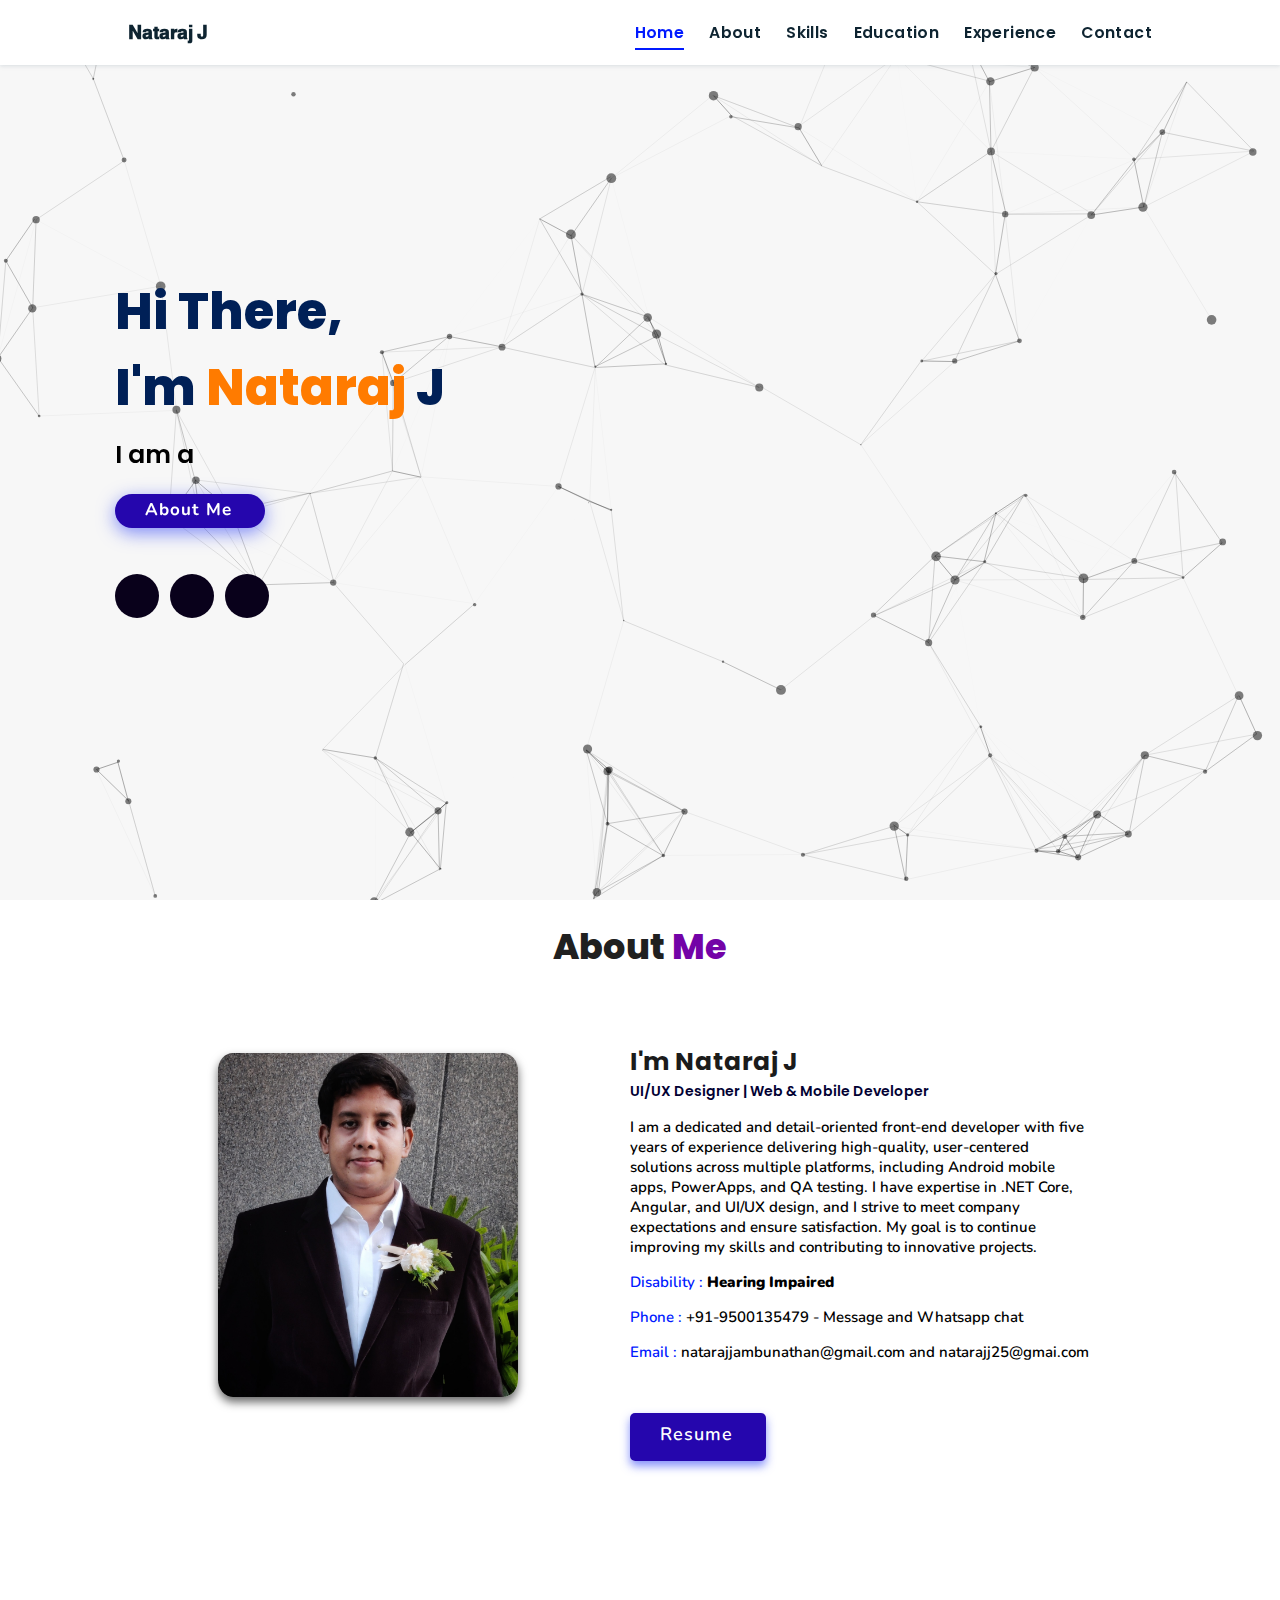
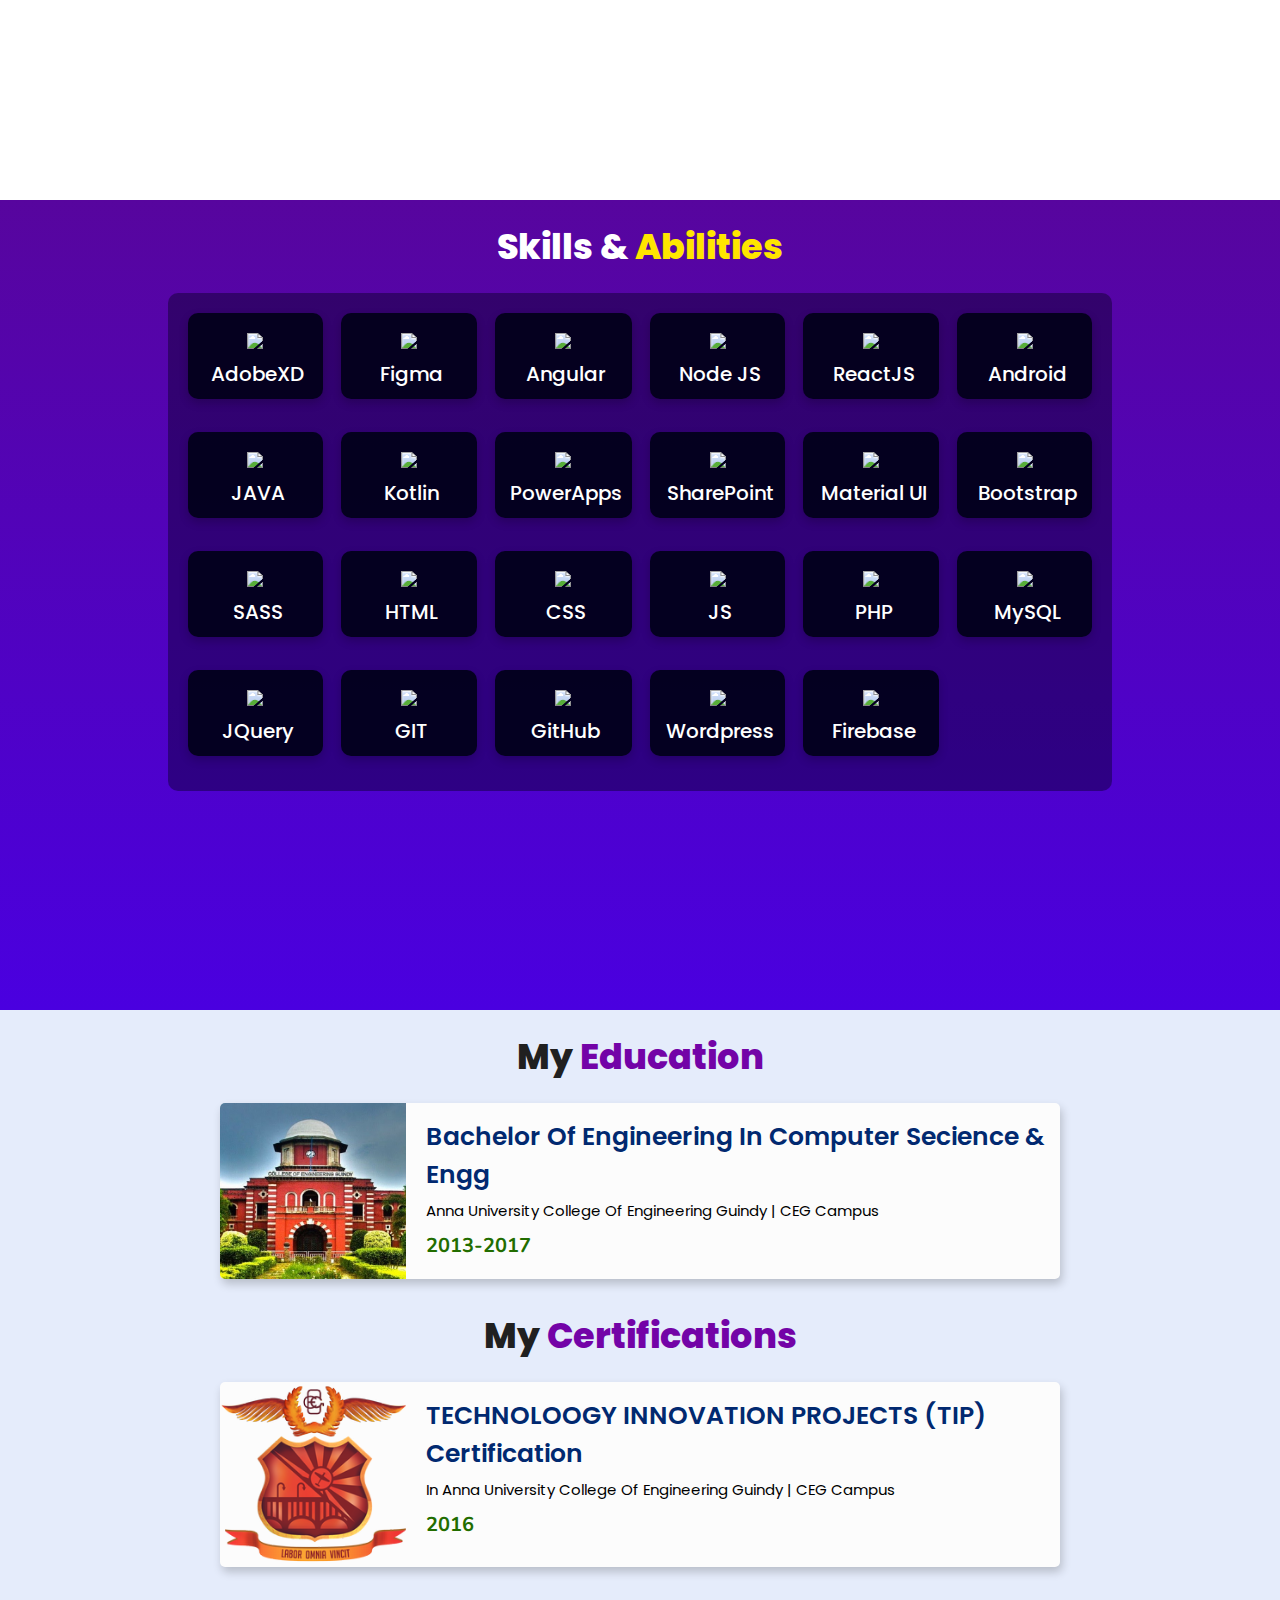
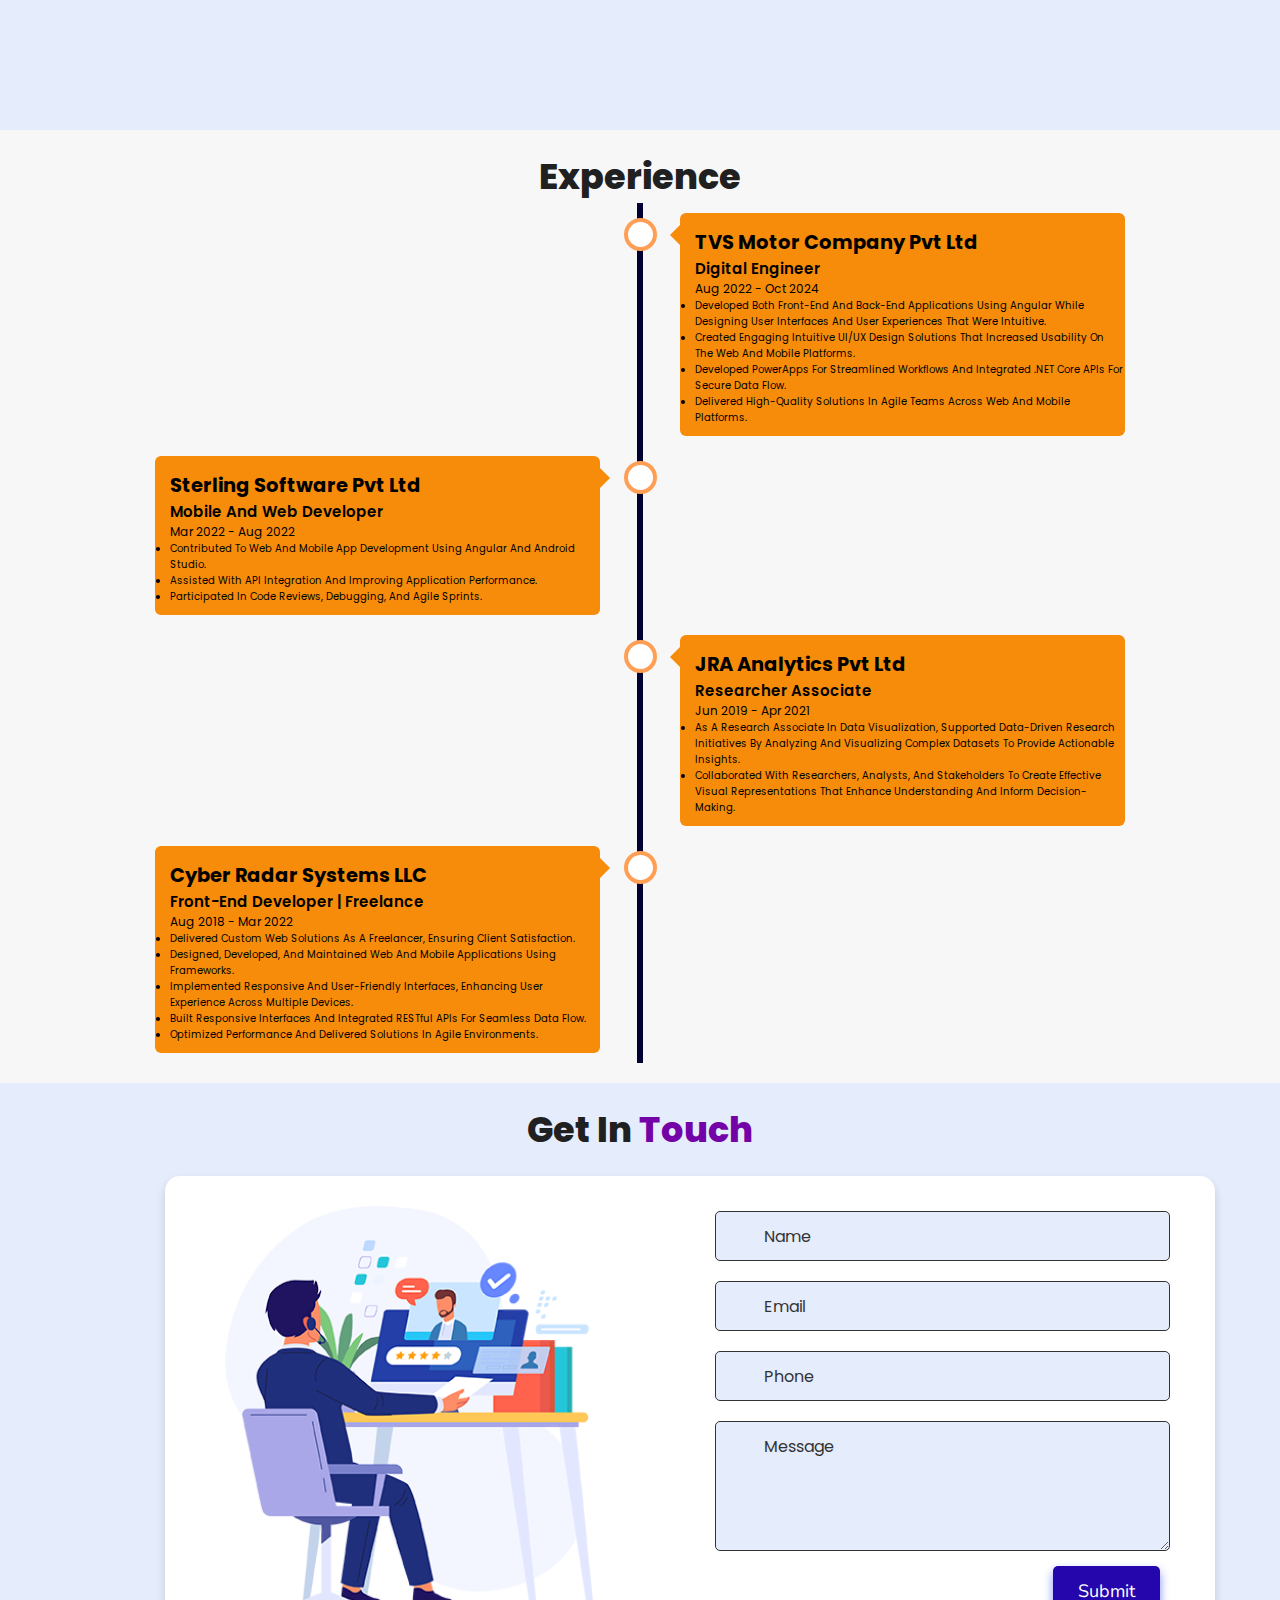
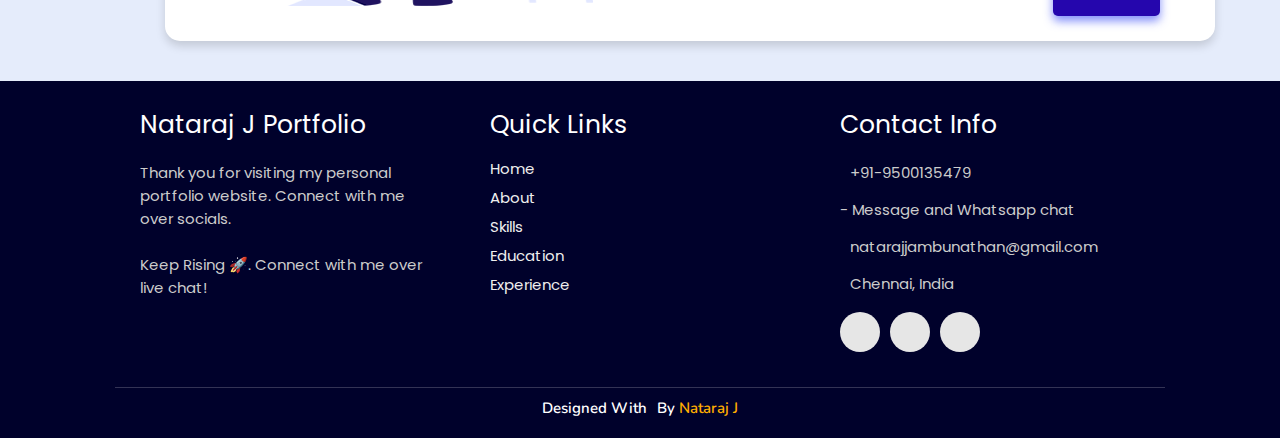
==== commit c409fc37: "remove on telegram" ====
--- a/index.html
+++ b/index.html
@@ -62,8 +62,8 @@
                 class="fab fa-linkedin"></i></a></li>
           <!-- <li><a class="github" aria-label="GitHub" href="https://github.com/nataraj" target="_blank"><i class="fab fa-github"></i></a></li>
           <li><a class="twitter" aria-label="Twitter" href="https://twitter.com/nataraj" target="_blank"><i class="fab fa-twitter"></i></a></li> -->
-          <li><a class="telegram" aria-label="Telegram" href="https://t.me/lifecode5" target="_blank"><i
-                class="fab fa-telegram-plane"></i></a></li>
+          <!-- <li><a class="telegram" aria-label="Telegram" href="https://t.me/lifecode5" target="_blank"><i
+                class="fab fa-telegram-plane"></i></a></li> -->
           <li><a class="instagram" aria-label="Instagram" href="https://www.instagram.com/natarajj_official/"><i
                 class="fab fa-instagram" target="_blank"></i></a></li>
           <li><a class="dev" aria-label="Dev" href="https://dev.to/nataraj_jambunathan" target="_blank"><i
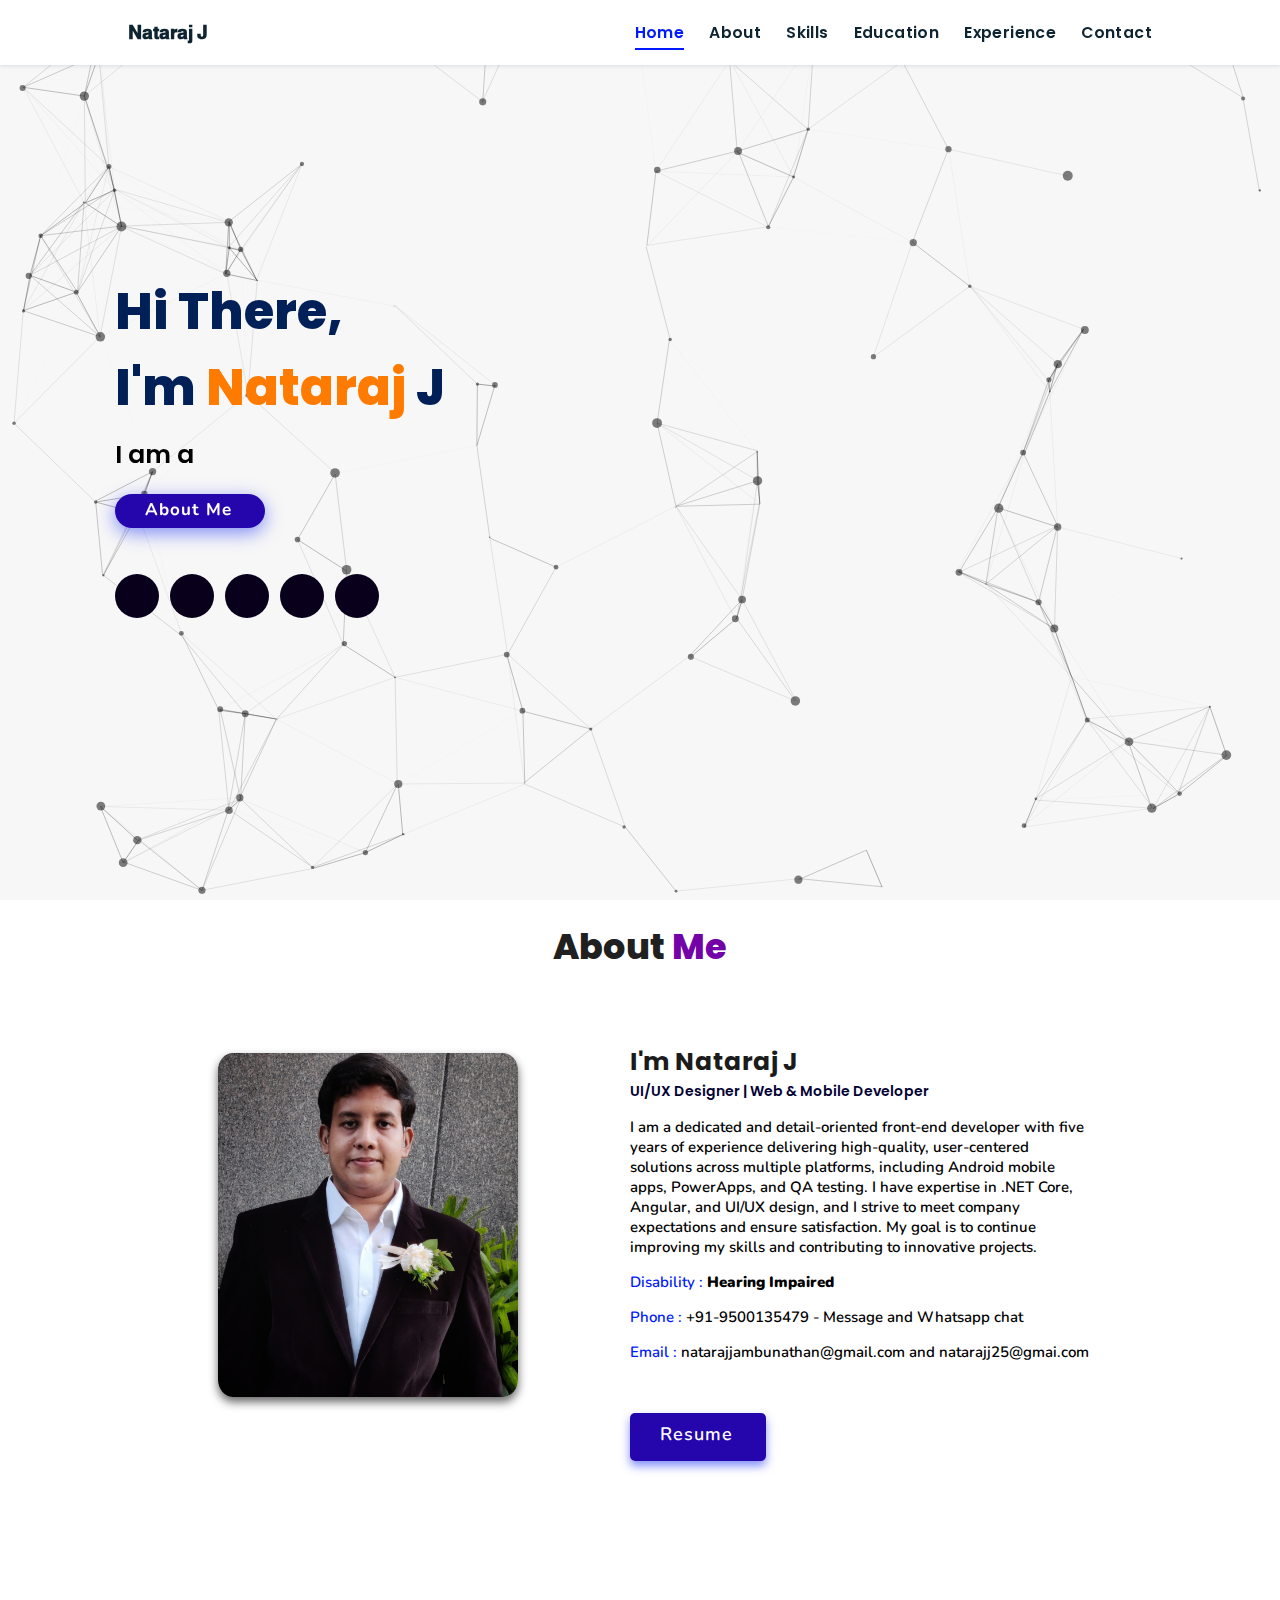
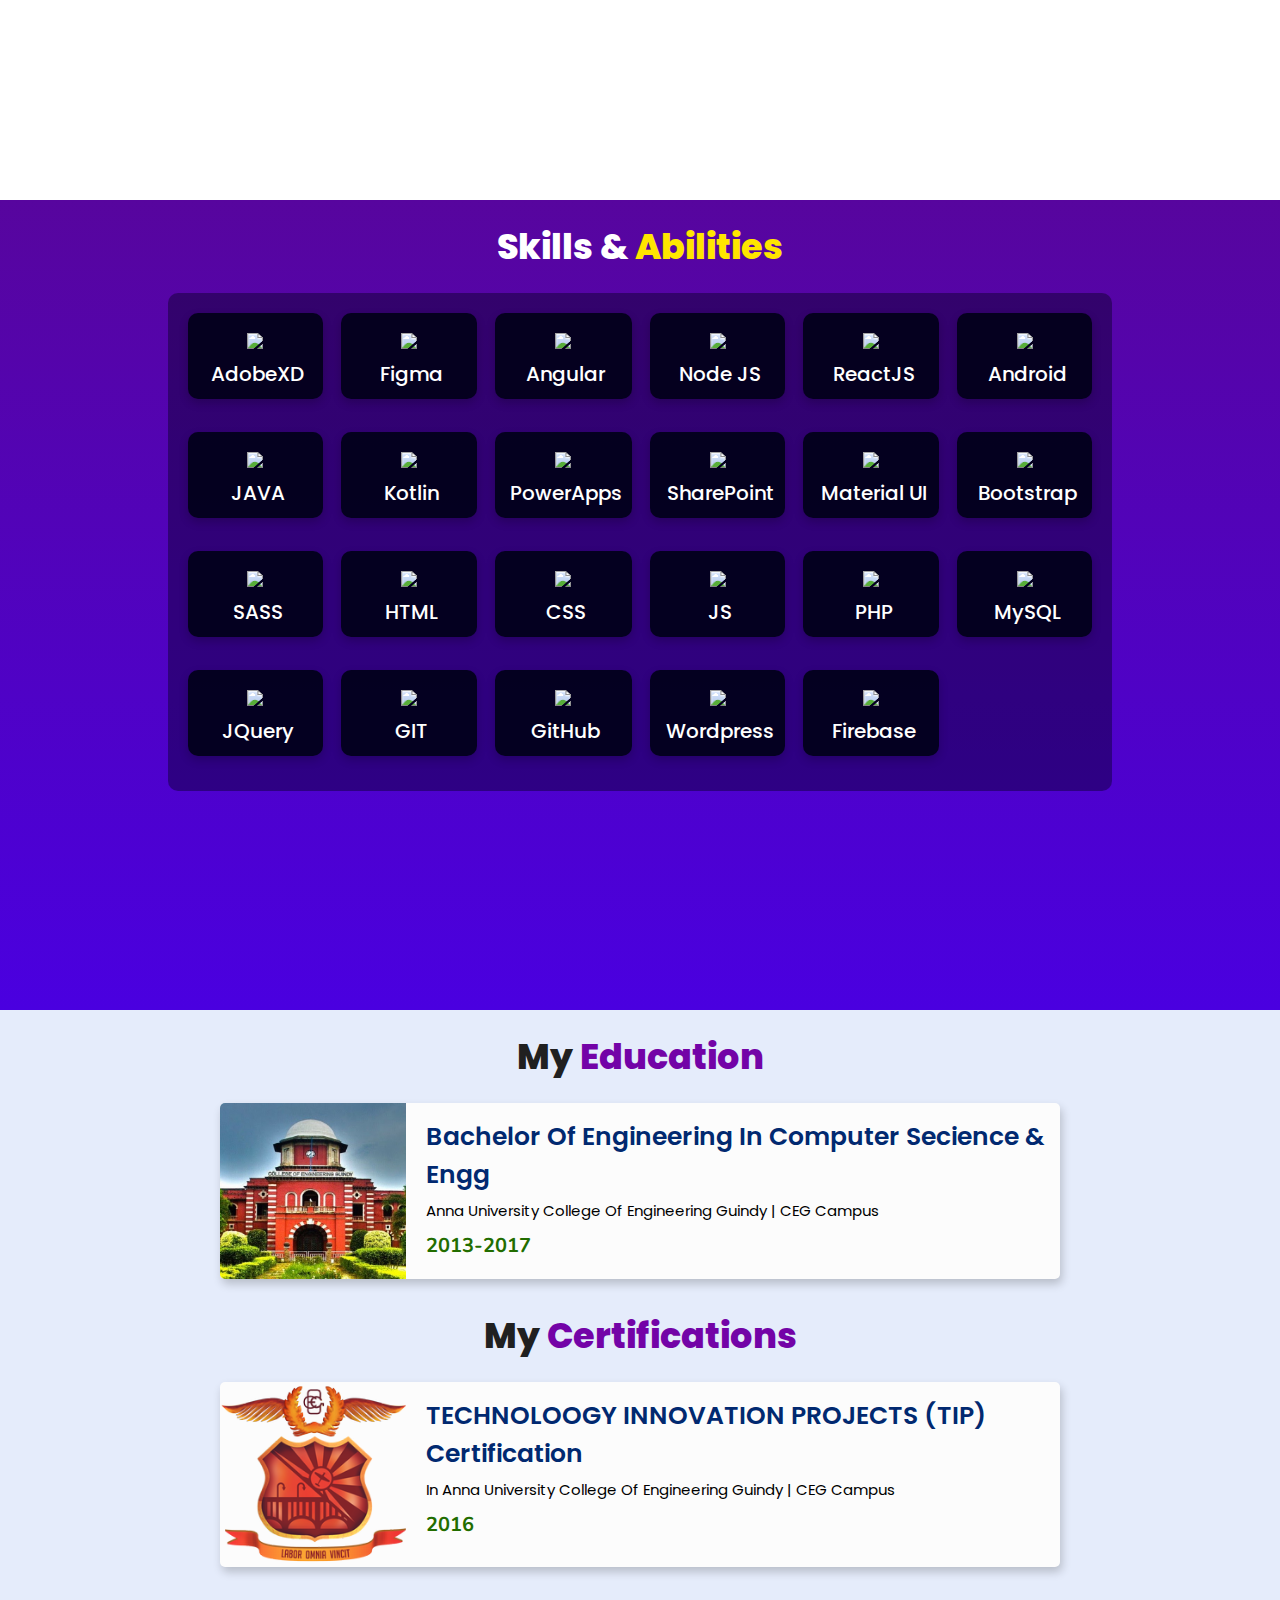
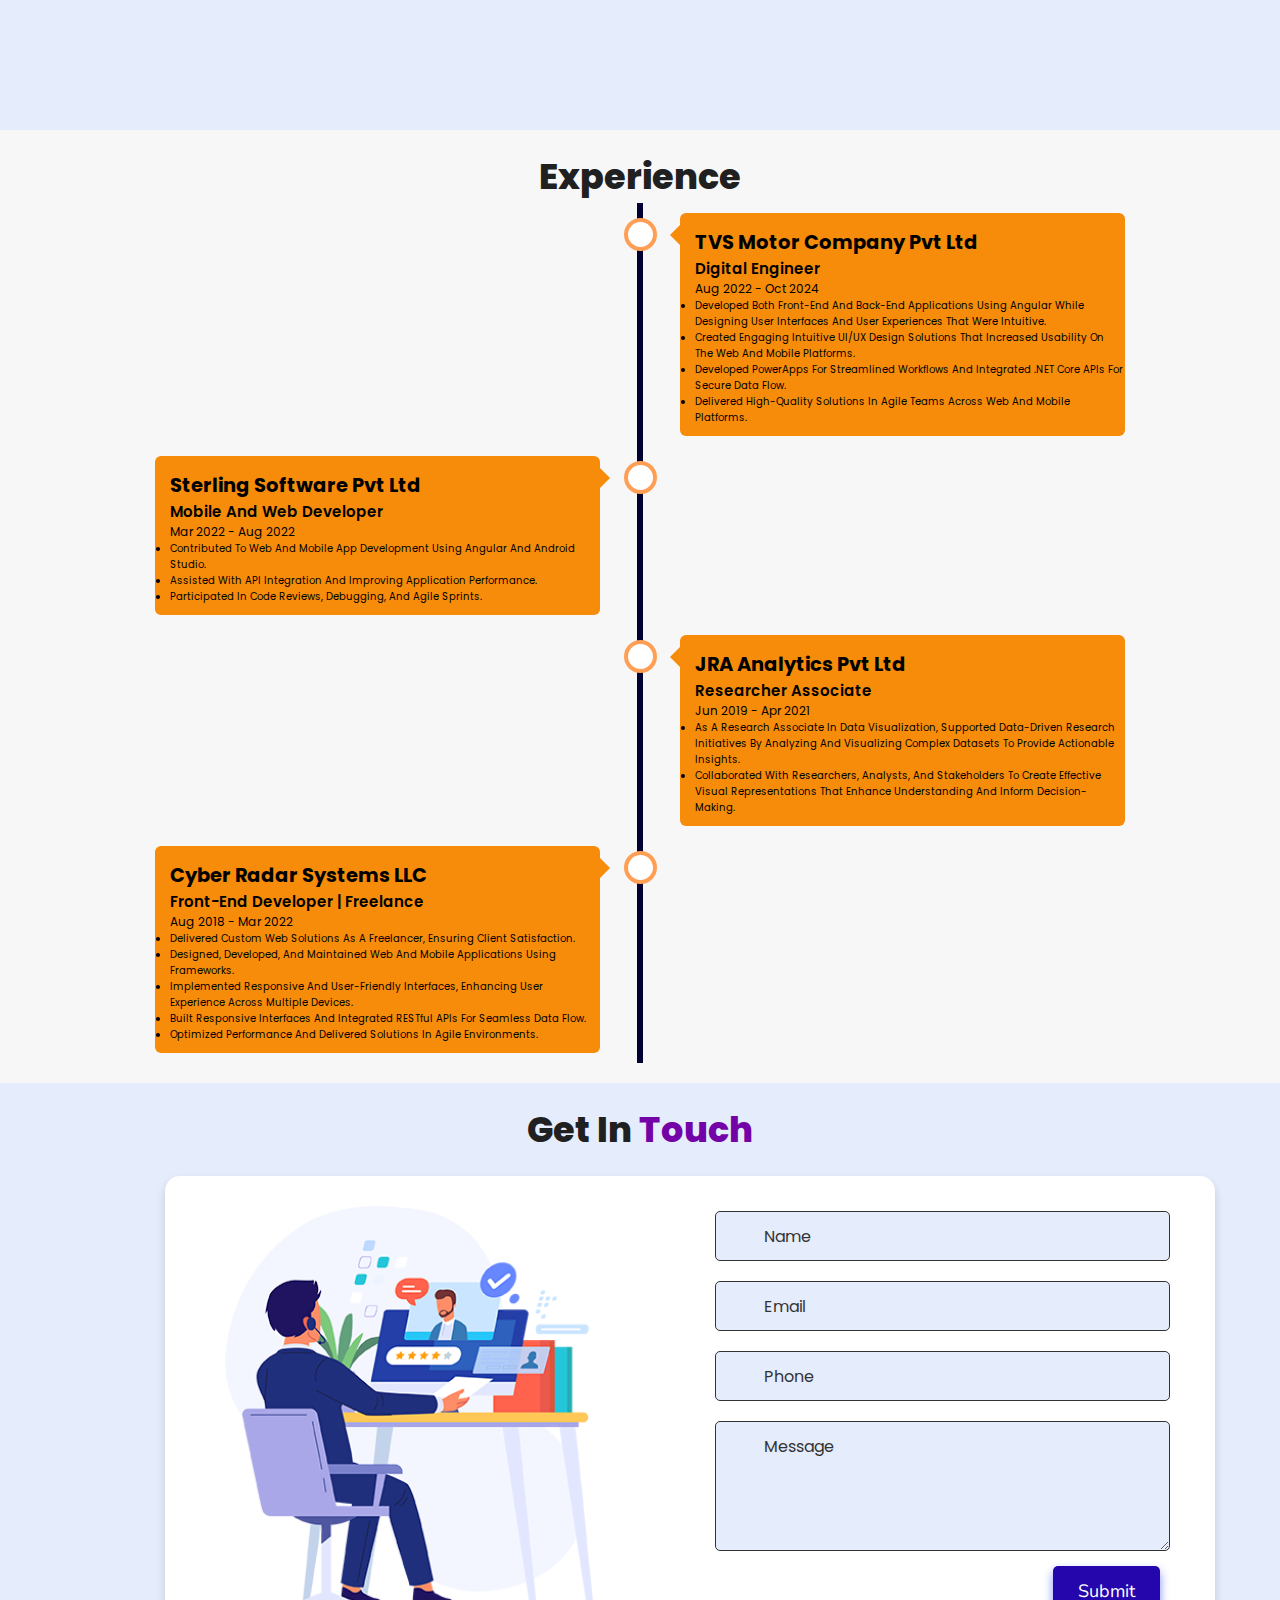
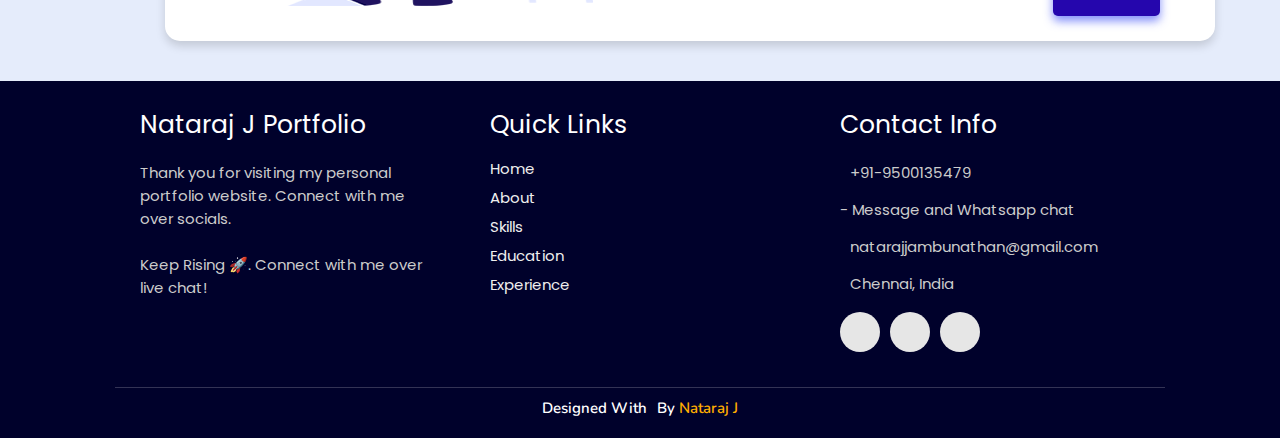
==== commit 8d1be421: "updated link" ====
--- a/index.html
+++ b/index.html
@@ -60,10 +60,10 @@
         <ul class="social-icons">
           <li><a class="linkedin" aria-label="LinkedIn" href="https://www.linkedin.com/in/natarajj/" target="_blank"><i
                 class="fab fa-linkedin"></i></a></li>
-          <!-- <li><a class="github" aria-label="GitHub" href="https://github.com/nataraj" target="_blank"><i class="fab fa-github"></i></a></li>
-          <li><a class="twitter" aria-label="Twitter" href="https://twitter.com/nataraj" target="_blank"><i class="fab fa-twitter"></i></a></li> -->
-          <!-- <li><a class="telegram" aria-label="Telegram" href="https://t.me/lifecode5" target="_blank"><i
-                class="fab fa-telegram-plane"></i></a></li> -->
+          <!-- <li><a class="github" aria-label="GitHub" href="https://github.com/nataraj" target="_blank"><i class="fab fa-github"></i></a></li> -->
+          <li><a class="twitter" aria-label="Twitter" href="https://twitter.com/Nataraj_jambu" target="_blank"><i class="fab fa-twitter"></i></a></li>
+          <li><a class="telegram" aria-label="Telegram" href="https://t.me/natarajj5" target="_blank"><i
+                class="fab fa-telegram-plane"></i></a></li>
           <li><a class="instagram" aria-label="Instagram" href="https://www.instagram.com/natarajj_official/"><i
                 class="fab fa-instagram" target="_blank"></i></a></li>
           <li><a class="dev" aria-label="Dev" href="https://dev.to/nataraj_jambunathan" target="_blank"><i
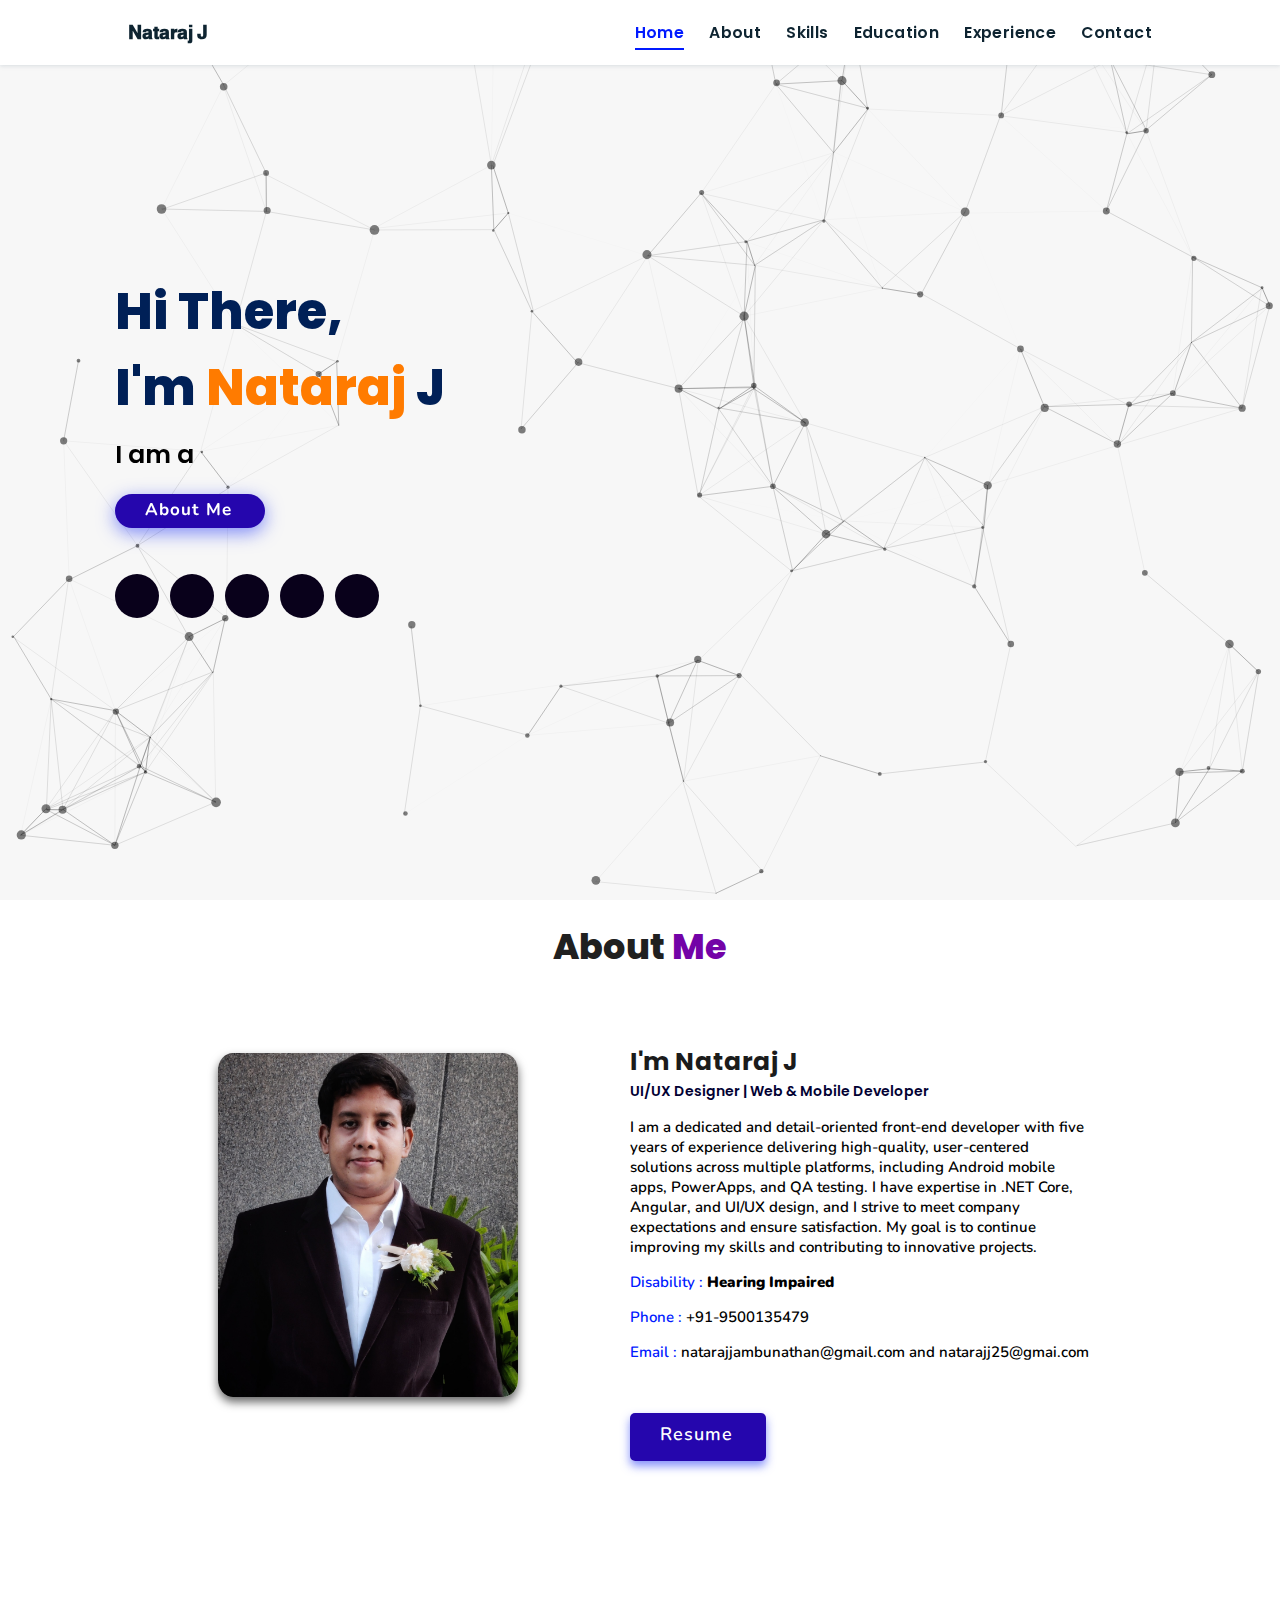
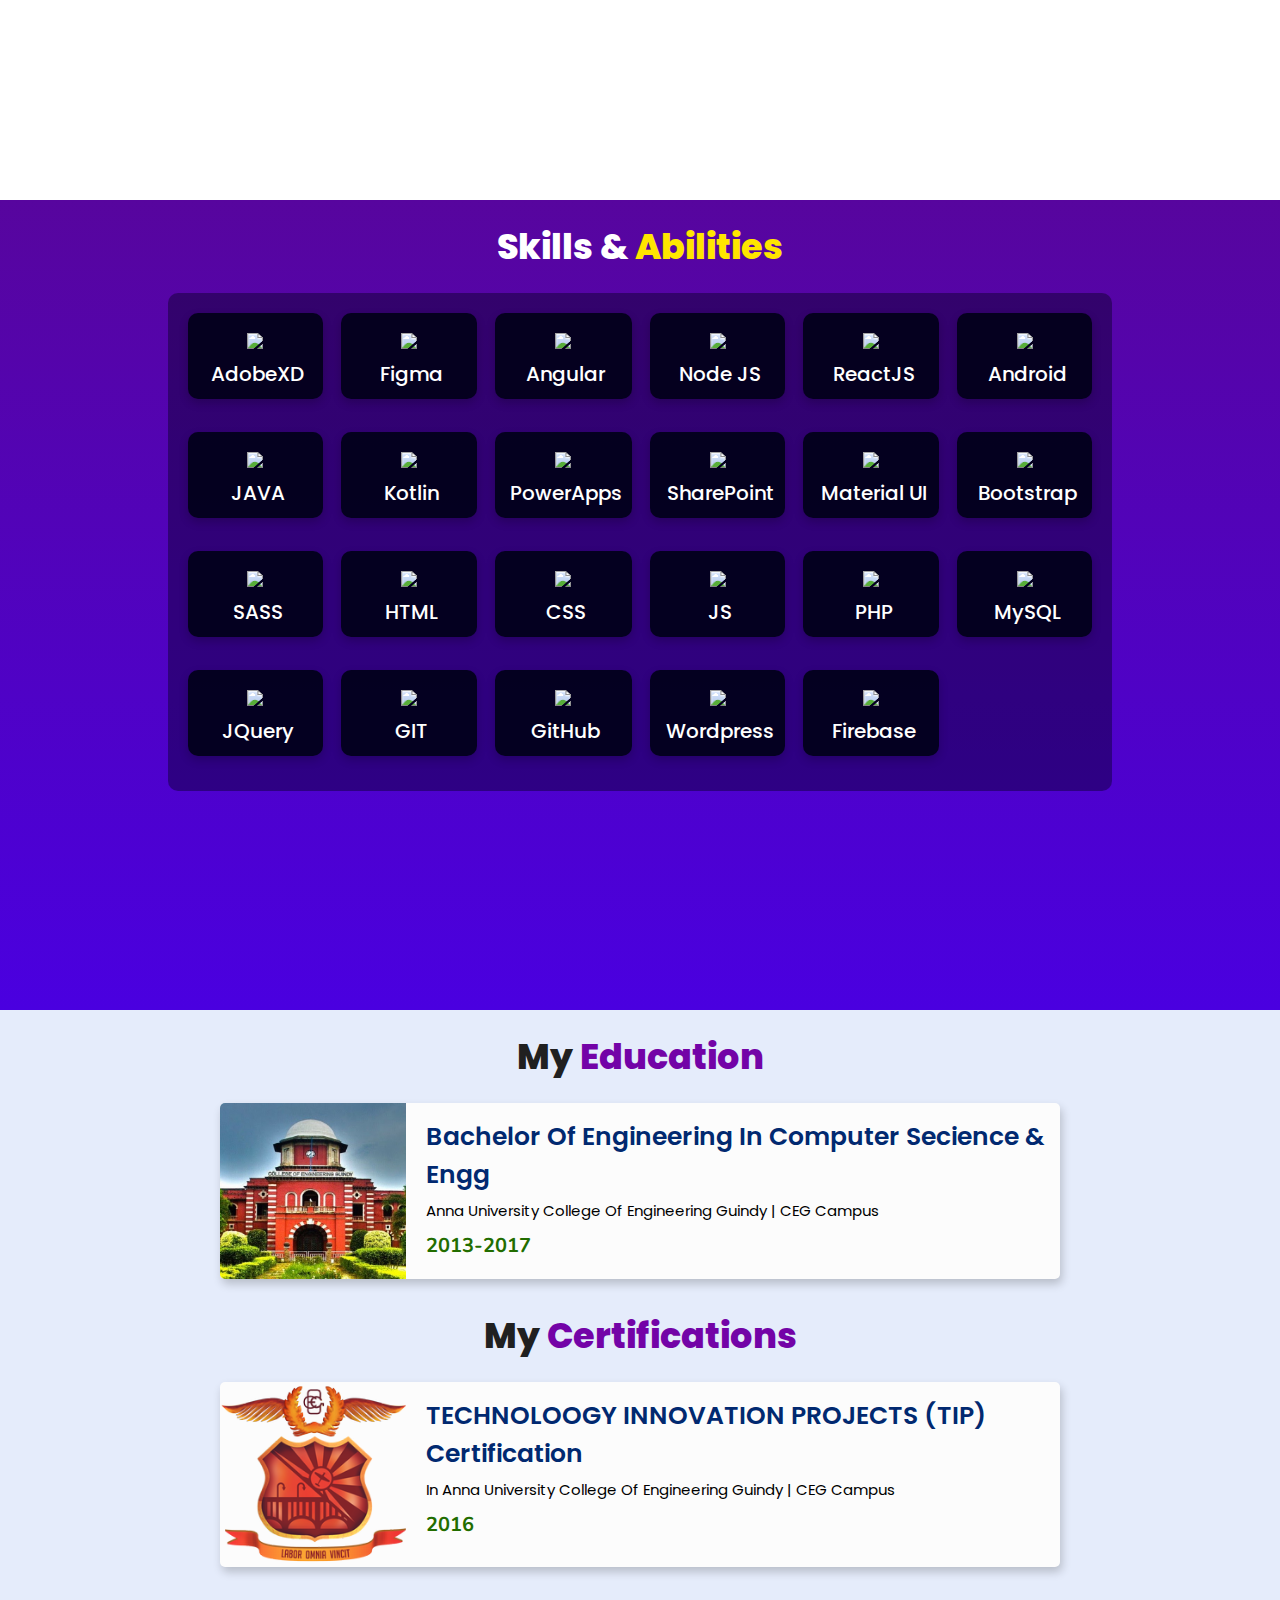
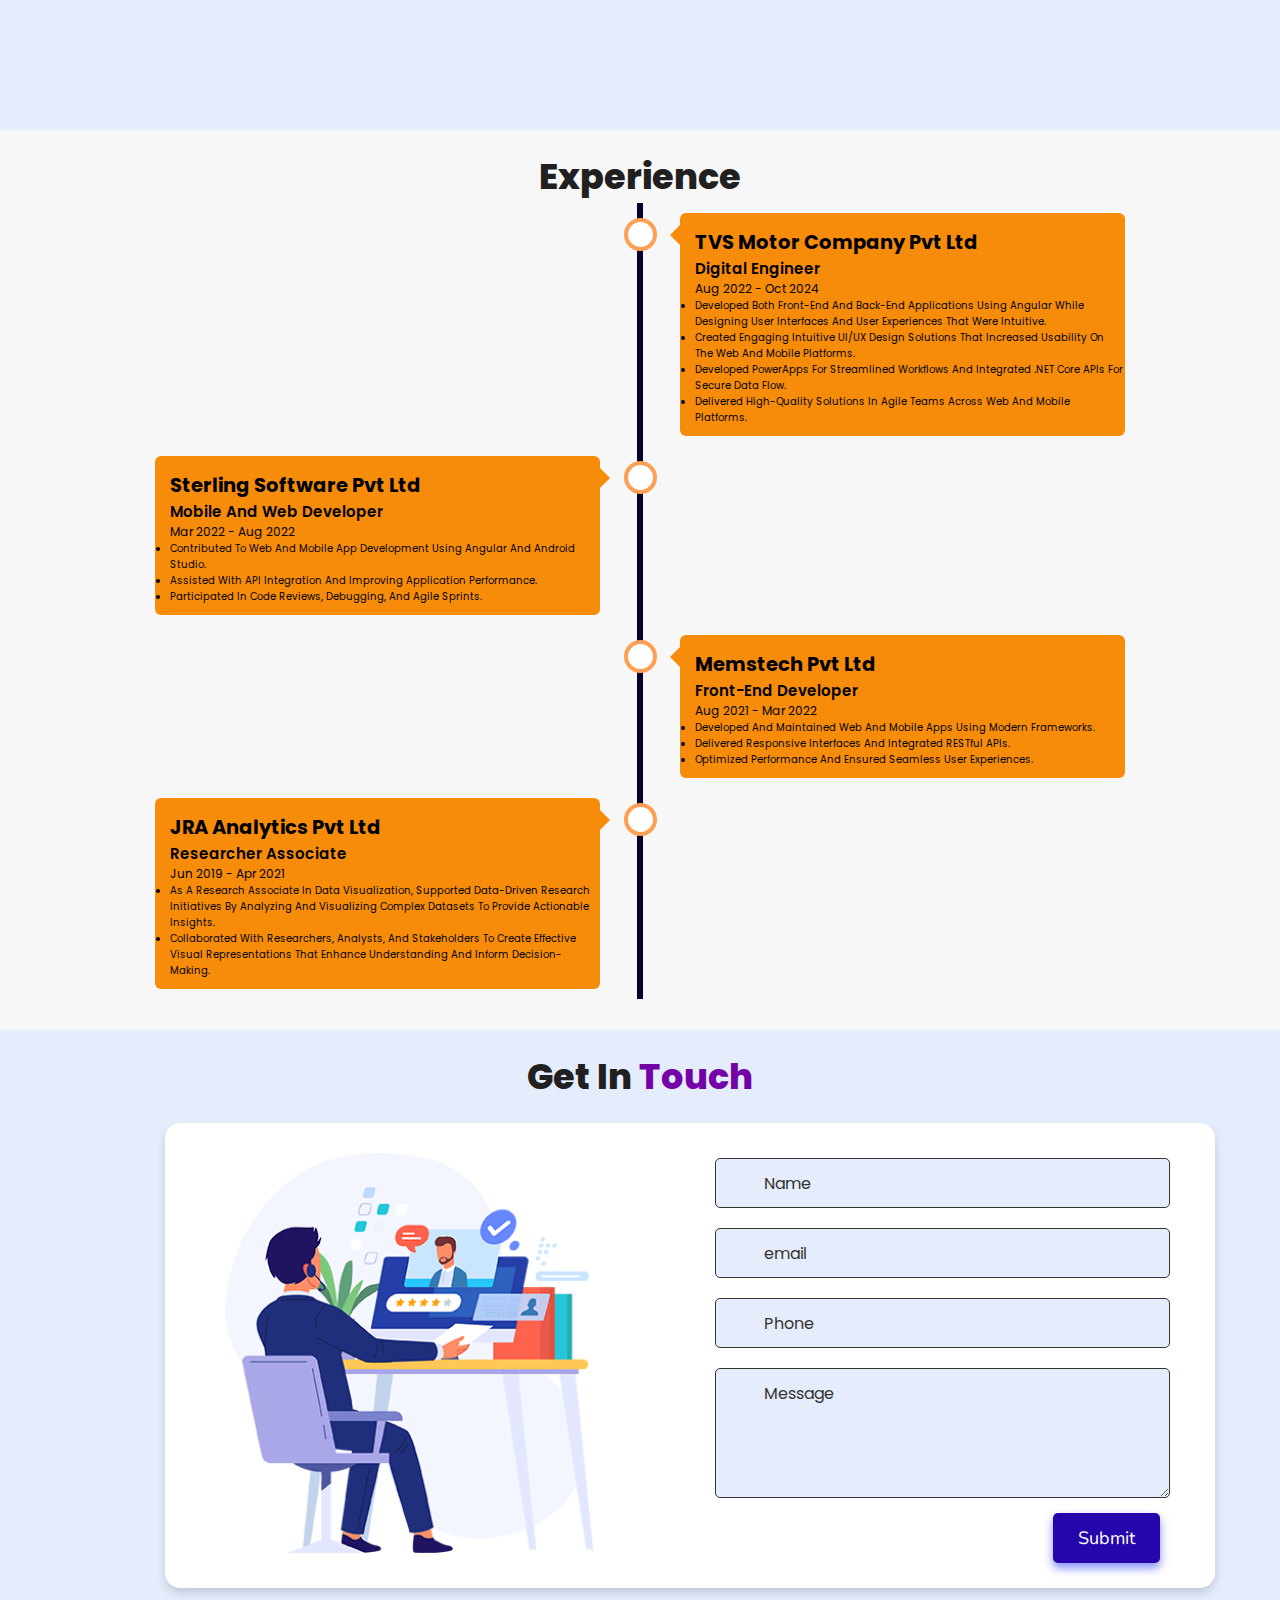
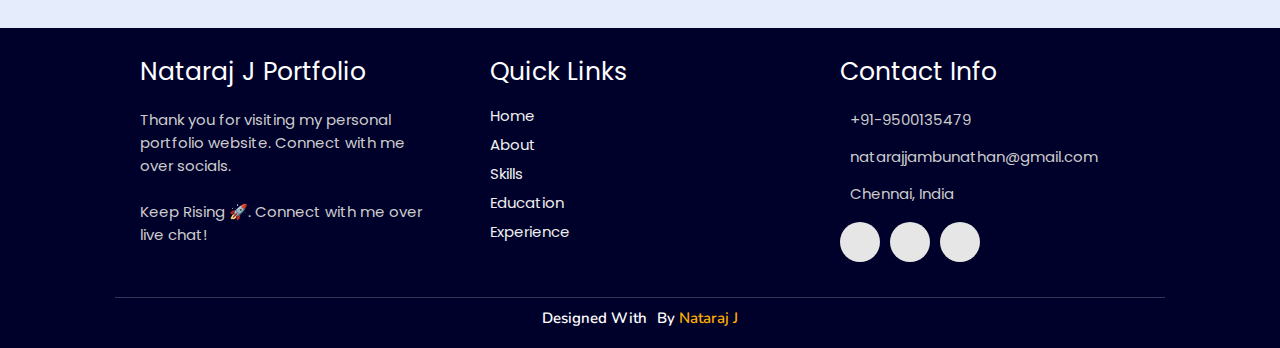
==== commit 48668638: "bugs fixed" ====
--- a/index.html
+++ b/index.html
@@ -101,13 +101,13 @@
         <div class="box-container">
           <div class="box">
             <p><span> Disability : </span> <b>Hearing Impaired</b></p>
-            <p><span> Phone : </span> +91-9500135479 - Message and Whatsapp chat</p>
+            <p><span> Phone : </span> +91-9500135479</p>
             <p><span> Email : </span> natarajjambunathan@gmail.com and natarajj25@gmai.com</p>
           </div>
         </div>
 
         <div class="resumebtn">
-          <a href="https://drive.google.com/file/d/1gv7Yi9iqDPVJf1W4kb_P4QdVUBboPxJq/view" target="_blank"
+          <a href="https://drive.google.com/file/d/1xsAmMCA63sWo2wmiz09CPmQbHRoKF_bU/view?usp=sharing" target="_blank"
             class="btn"><span>Resume</span>
             <i class="fas fa-chevron-right"></i>
           </a>
@@ -367,6 +367,23 @@
       <div class="container right">
         <div class="content">
           <div class="tag">
+            <h2>Memstech Pvt Ltd</h2>
+          </div>
+          <div class="desc">
+            <h3>Front-End Developer</h3>
+            <p>Aug 2021 - Mar 2022</p>
+            <ul>
+              <li>Developed and maintained web and mobile apps using modern frameworks.</li>
+              <li>Delivered responsive interfaces and integrated RESTful APIs.</li>
+              <li>Optimized performance and ensured seamless user experiences.</li>
+            </ul>
+          </div>
+        </div>
+      </div>
+
+      <div class="container left">
+        <div class="content">
+          <div class="tag">
             <h2>JRA Analytics Pvt Ltd</h2>
           </div>
           <div class="desc">
@@ -383,7 +400,7 @@
         </div>
       </div>
 
-      <div class="container left">
+      <!-- <div class="container left">
         <div class="content">
           <div class="tag">
             <h2>Cyber Radar Systems LLC </h2>
@@ -401,7 +418,7 @@
             </ul>
           </div>
         </div>
-      </div>
+      </div> -->
 
       <!-- <div class="container right">
       <div class="content">
@@ -457,7 +474,7 @@
               <i class='fas fa-user'></i>
             </div>
             <div class="field">
-              <input type="text" name="email" placeholder="Email" required>
+              <input type="text" name="email" placeholder="Email" required style="text-transform: lowercase;">
               <i class='fas fa-envelope'></i>
             </div>
             <div class="field">
@@ -470,7 +487,7 @@
             </div>
           </div>
           <div class="button-area">
-            <button type="submit">
+            <button type="submit" onclick="sendMail()">
               Submit <i class="fa fa-paper-plane"></i></button>
           </div>
         </form>
@@ -503,7 +520,7 @@
       <div class="box">
         <h3>contact info</h3>
         <p> <i class="fas fa-phone"></i>+91-9500135479</p>
-        <p>- Message and Whatsapp chat</p>
+        <!-- <p>[ Preferred Contact Methods: Message and WhatsApp Chat ]</p> -->
         <p> <i class="fas fa-envelope"></i>natarajjambunathan@gmail.com</p>
         <p> <i class="fas fa-map-marked-alt"></i>Chennai, India</p>
         <div class="share">
@@ -547,11 +564,30 @@
     integrity="sha512-SttpKhJqONuBVxbRcuH0wezjuX+BoFoli0yPsnrAADcHsQMW8rkR84ItFHGIkPvhnlRnE2FaifDOUw+EltbuHg=="
     crossorigin="anonymous" referrerpolicy="no-referrer"></script>
 
+    <script type="text/javascript">
+      (function(){
+         emailjs.init({
+           publicKey: "4-KjNigq-7p0gk87V",
+         });
+      })();
+   </script>
+
+   <script>
+    function sendMail(){
+        let parms = {
+            name: document.getElementById("name").value,
+            email: document.getElementById("email").value,
+            phone: document.getElementById("phone").value,
+            message: document.getElementById("message").value,
+        }
+    }
+   </script>
+
   <!-- scroll reveal anim -->
   <script src="https://unpkg.com/scrollreveal"></script>
 
   <script type="text/javascript" src="https://cdn.jsdelivr.net/npm/emailjs-com@3/dist/email.min.js"></script>
-
+  <script type="text/javascript" src="https://cdn.jsdelivr.net/npm/@emailjs/browser@4/dist/email.min.js"></script>
   <!-- ==== ALL MAJOR JAVASCRIPT CDNS ENDS ==== -->
 
   <script src="./assets/js/script.js"></script>
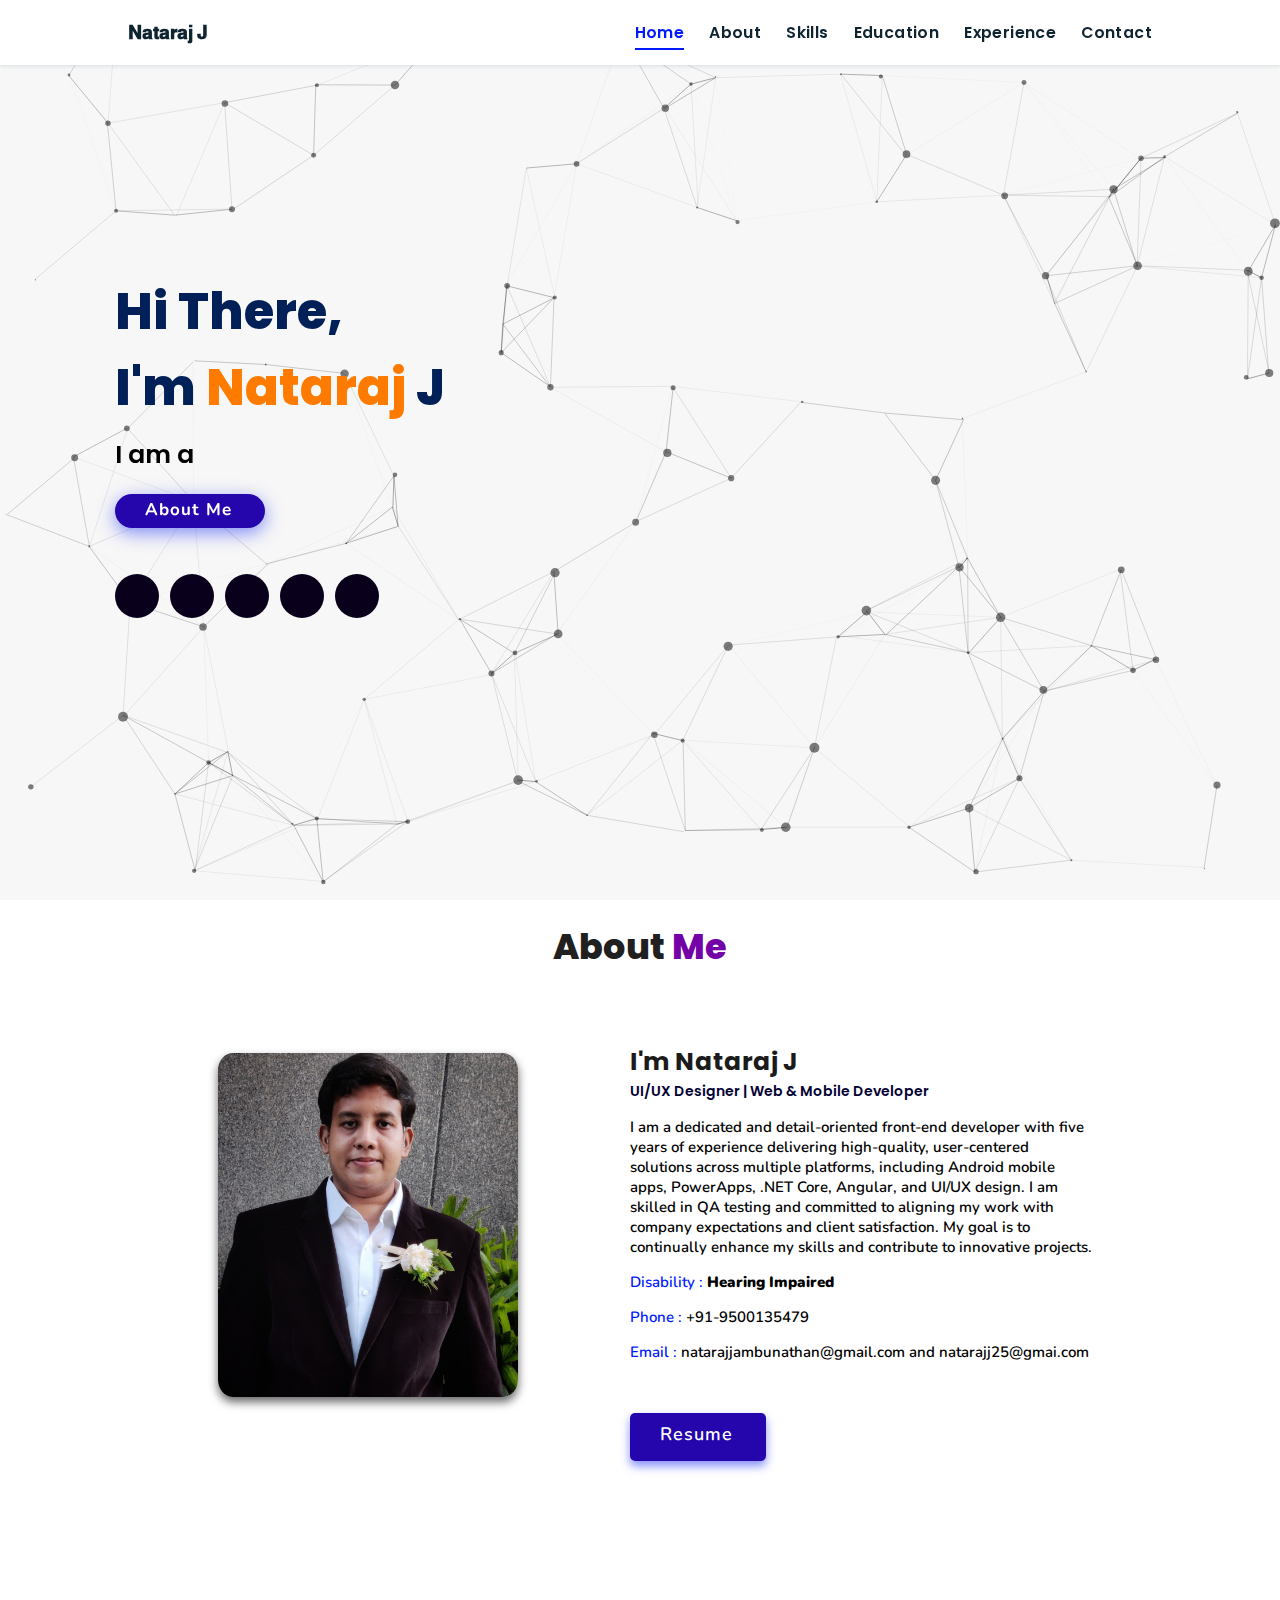
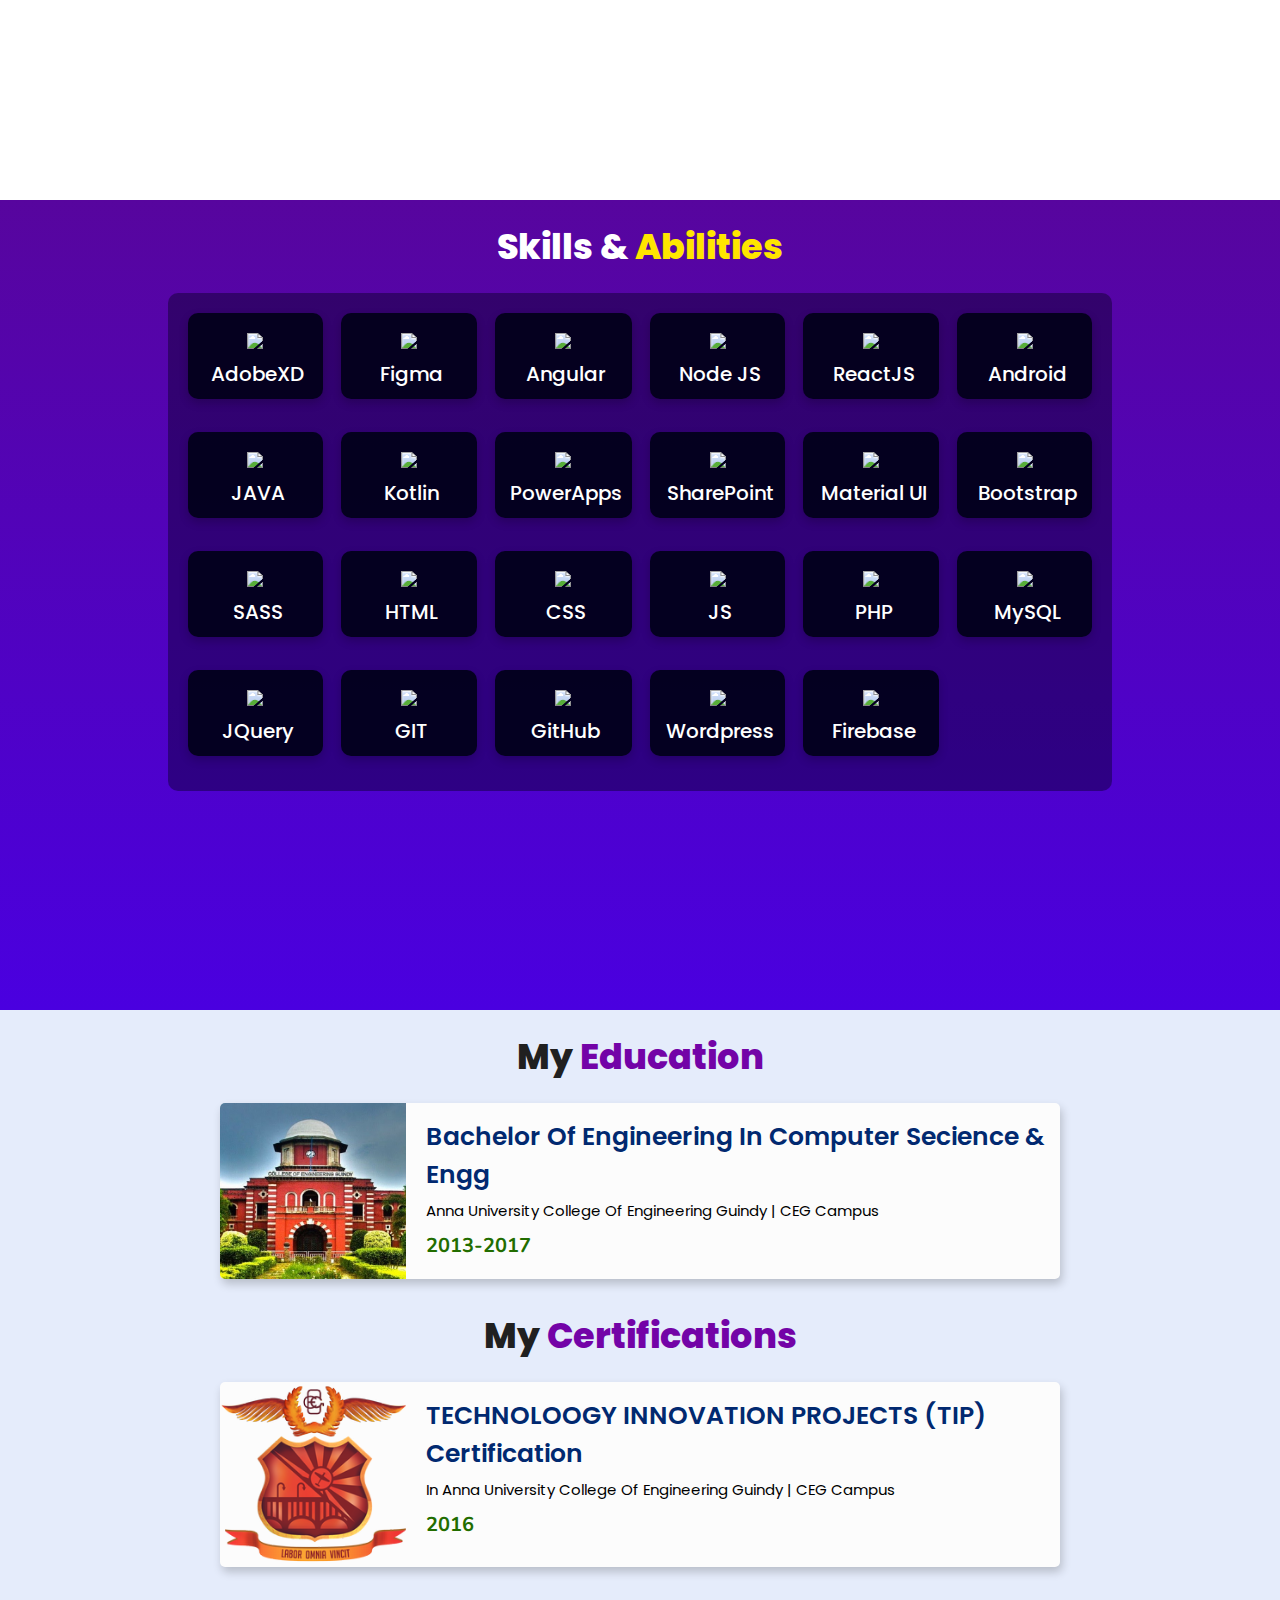
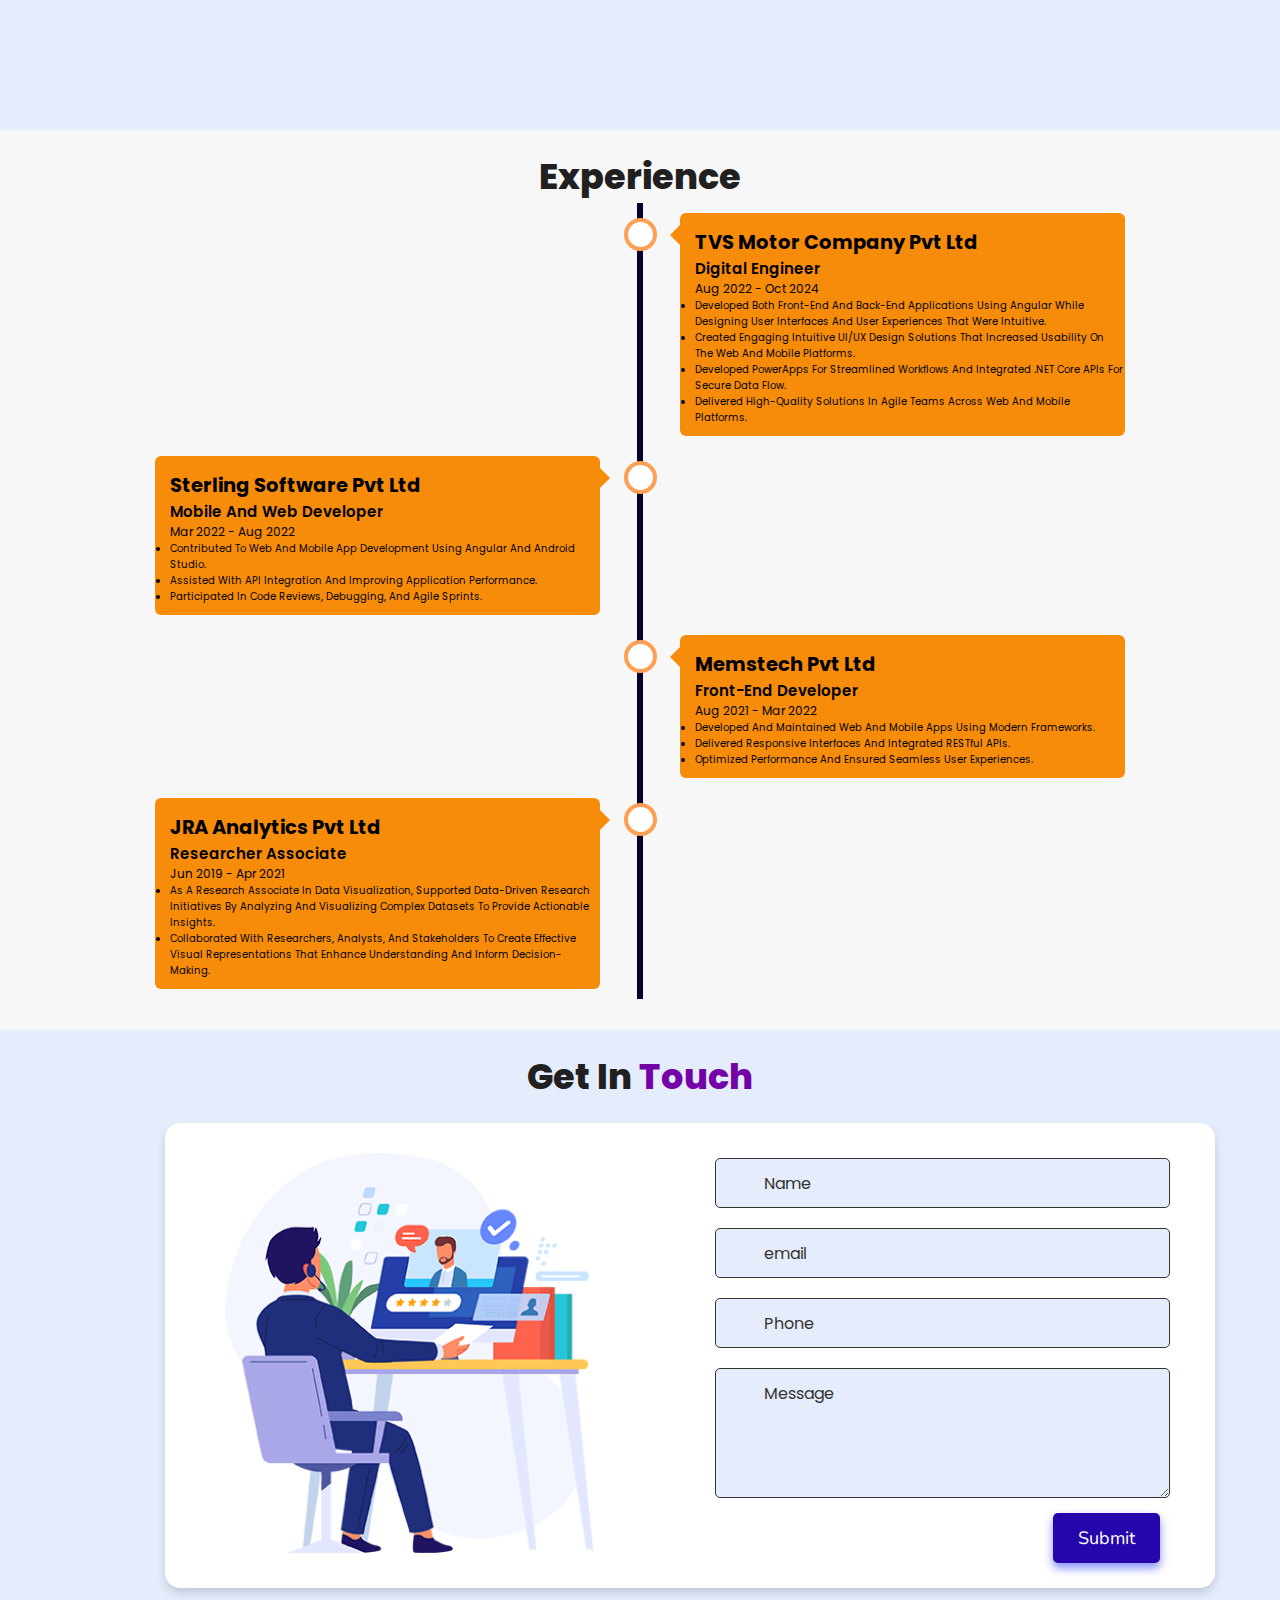
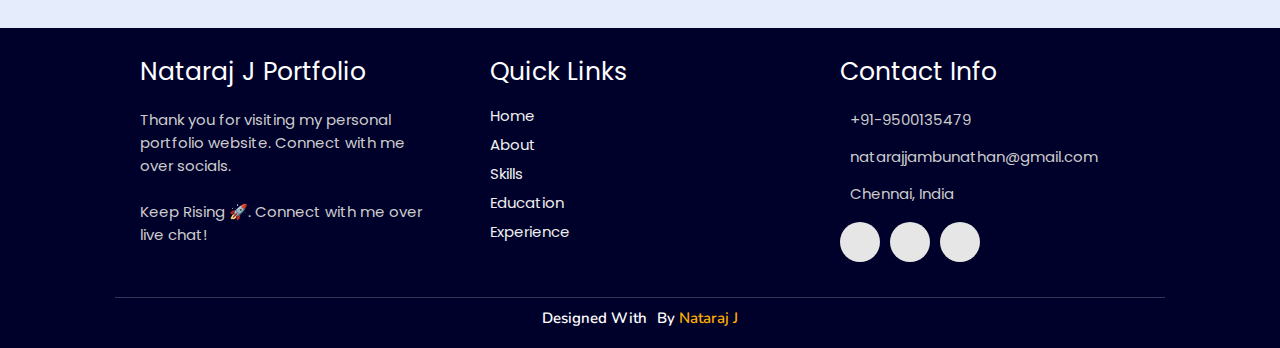
==== commit adbfcb7f: "Updated link for resumr" ====
--- a/index.html
+++ b/index.html
@@ -92,11 +92,15 @@
         <h3>I'm Nataraj J</h3>
         <span class="tag">UI/UX Designer | Web & Mobile Developer</span>
 
-        <p>I am a dedicated and detail-oriented front-end developer with five years of experience delivering
+        <!-- <p>I am a dedicated and detail-oriented front-end developer with five years of experience delivering
           high-quality, user-centered solutions across multiple platforms, including Android mobile apps, PowerApps, and
           QA testing. I have expertise in .NET Core, Angular, and UI/UX design, and I strive to meet company
           expectations and ensure satisfaction. My goal is to continue improving my skills and contributing to
-          innovative projects. </p>
+          innovative projects. </p> -->
+          <p>I am a dedicated and detail-oriented front-end developer with five years of experience delivering 
+            high-quality, user-centered solutions across multiple platforms, including Android mobile apps, PowerApps, 
+            .NET Core, Angular, and UI/UX design. I am skilled in QA testing and committed to aligning my work with company
+             expectations and client satisfaction. My goal is to continually enhance my skills and contribute to innovative projects.</p>
 
         <div class="box-container">
           <div class="box">
@@ -107,7 +111,7 @@
         </div>
 
         <div class="resumebtn">
-          <a href="https://drive.google.com/file/d/1xsAmMCA63sWo2wmiz09CPmQbHRoKF_bU/view?usp=sharing" target="_blank"
+          <a href="https://drive.google.com/file/d/1LeBiij7Qm8xeJapF5KDGITKjOPUEiLeY/view?usp=sharing" target="_blank"
             class="btn"><span>Resume</span>
             <i class="fas fa-chevron-right"></i>
           </a>
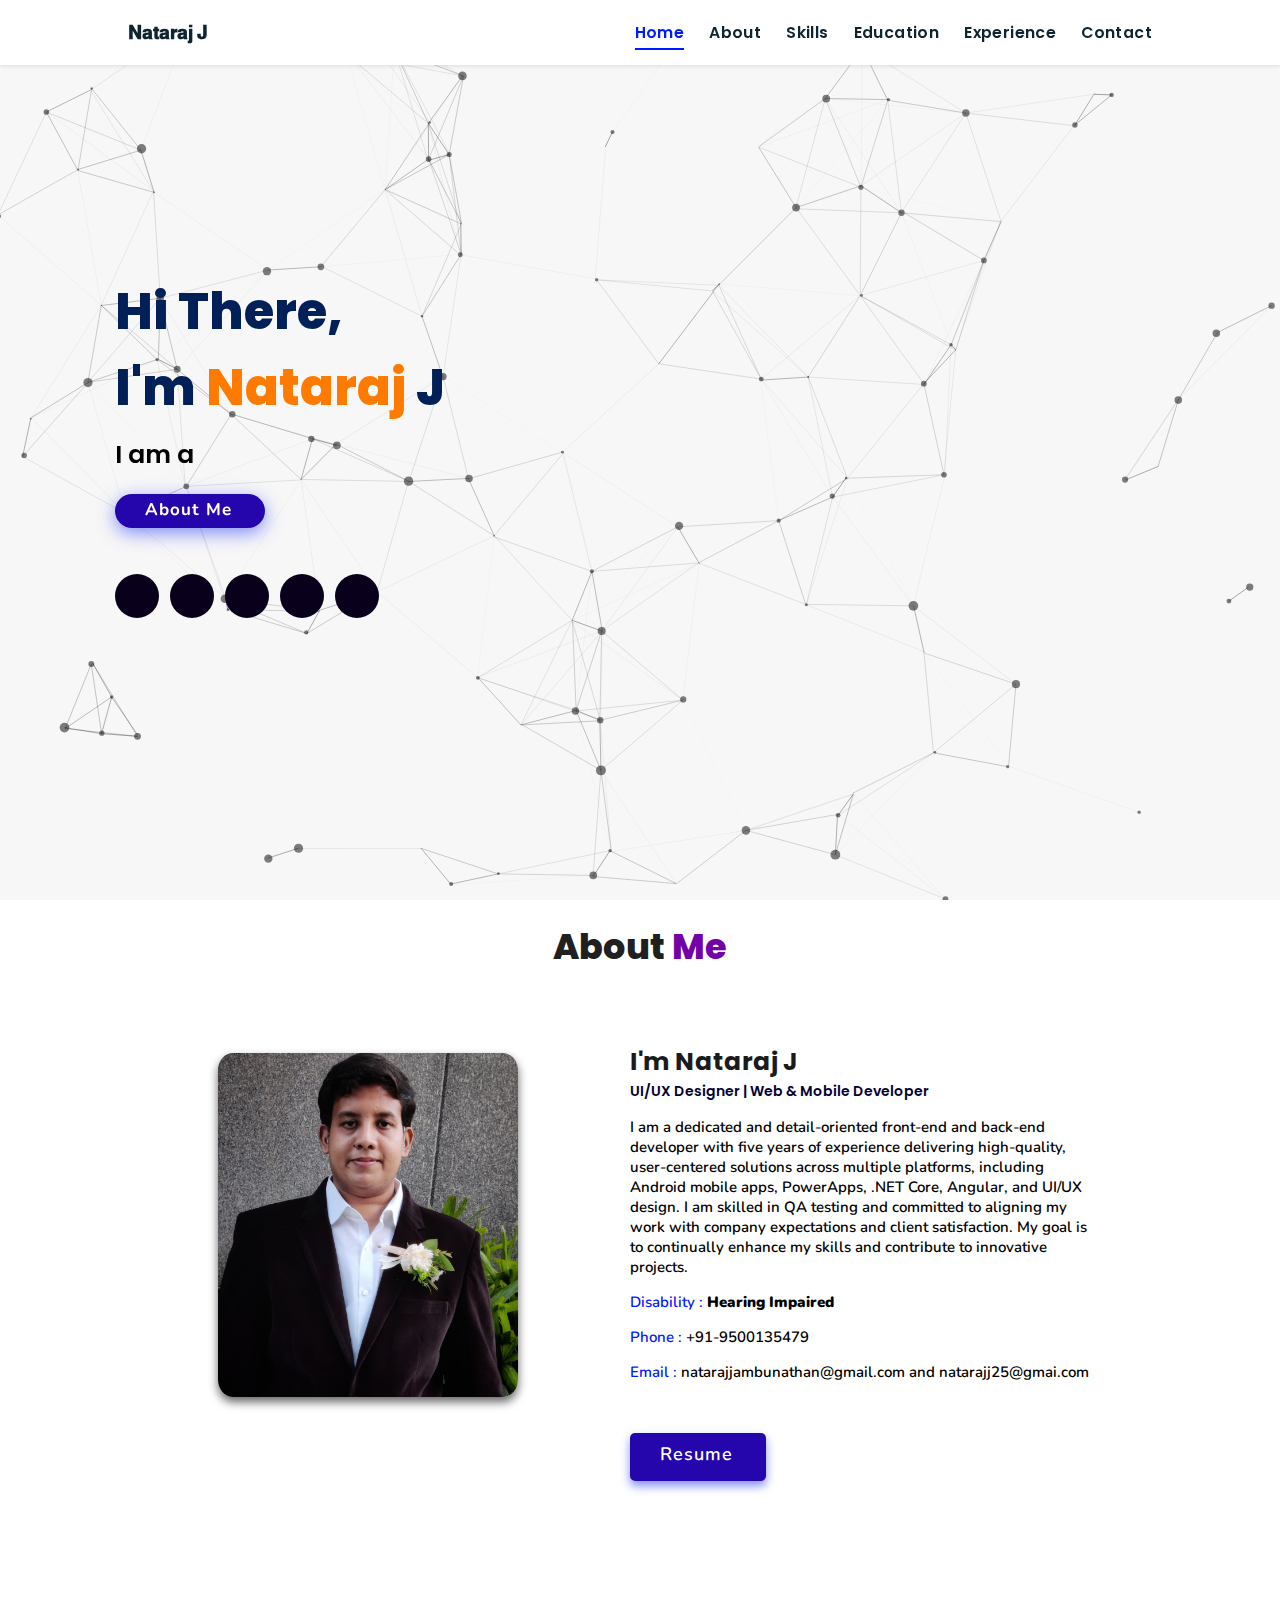
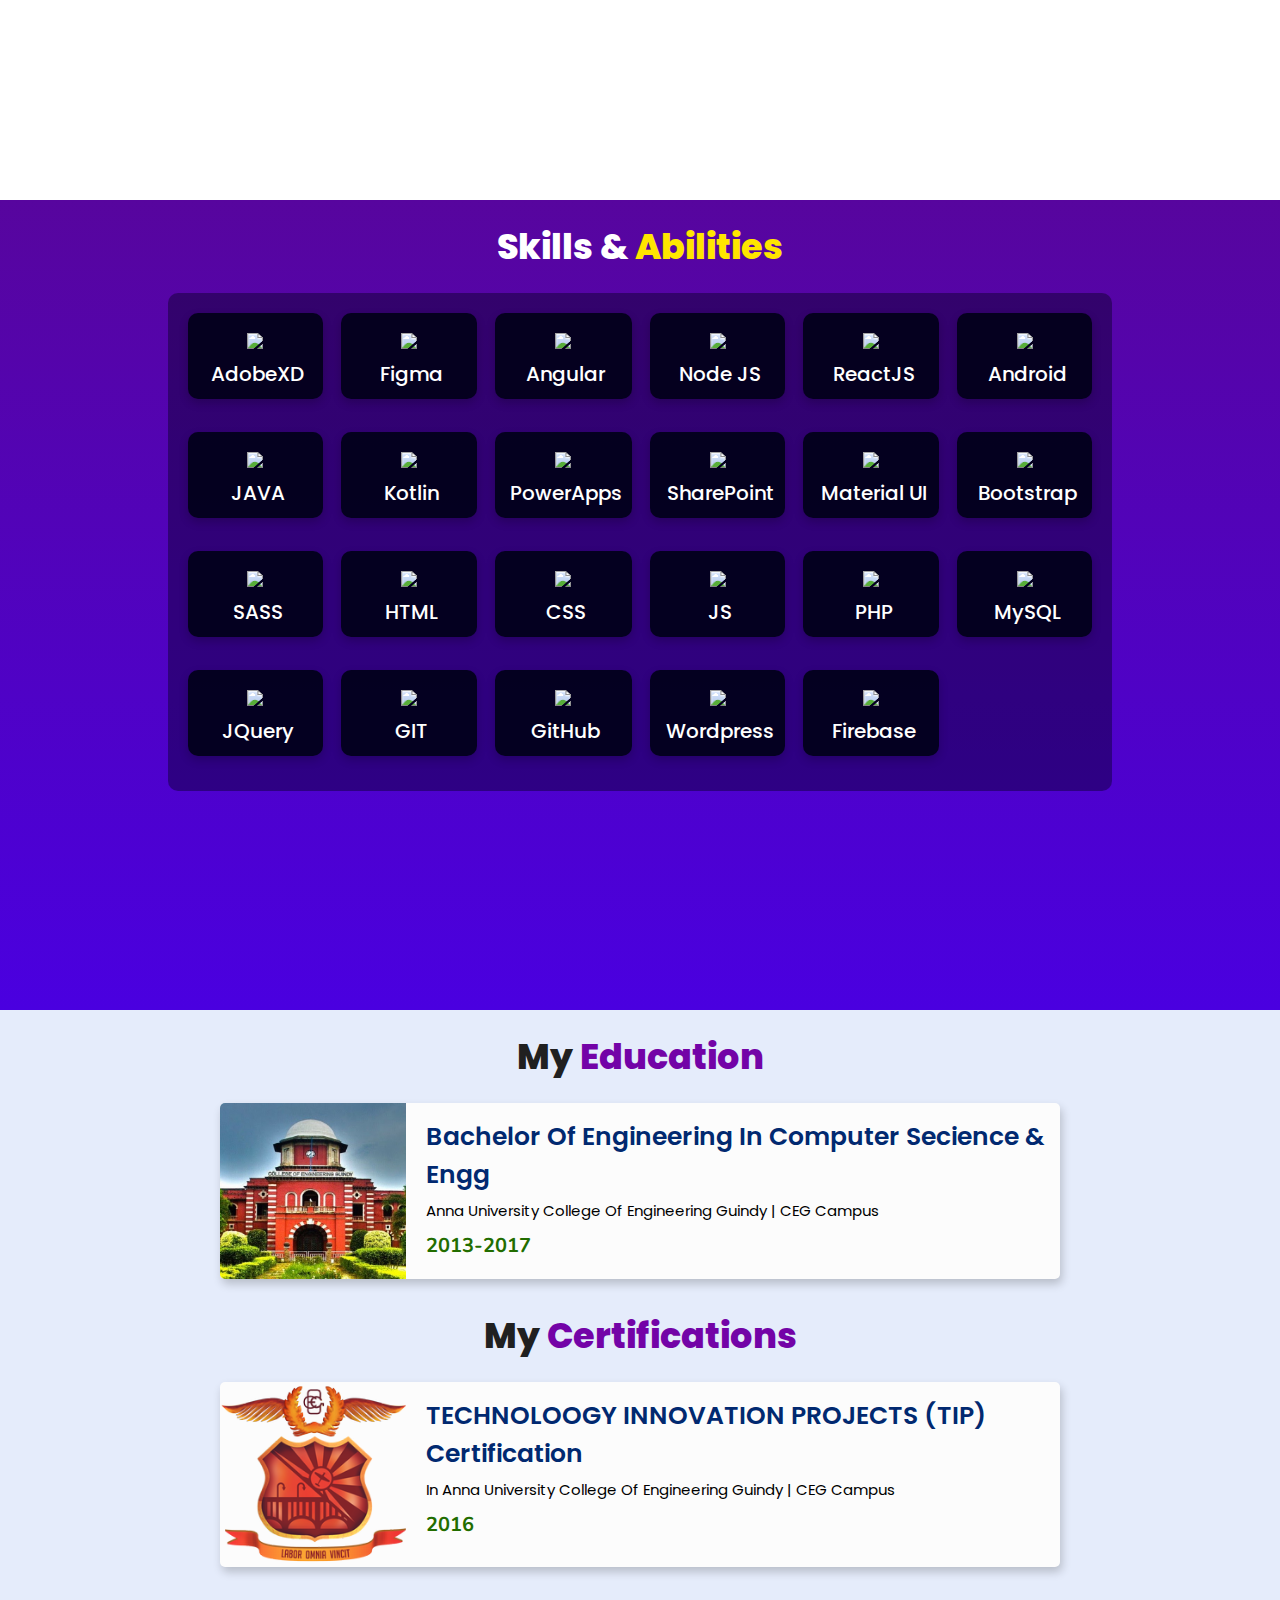
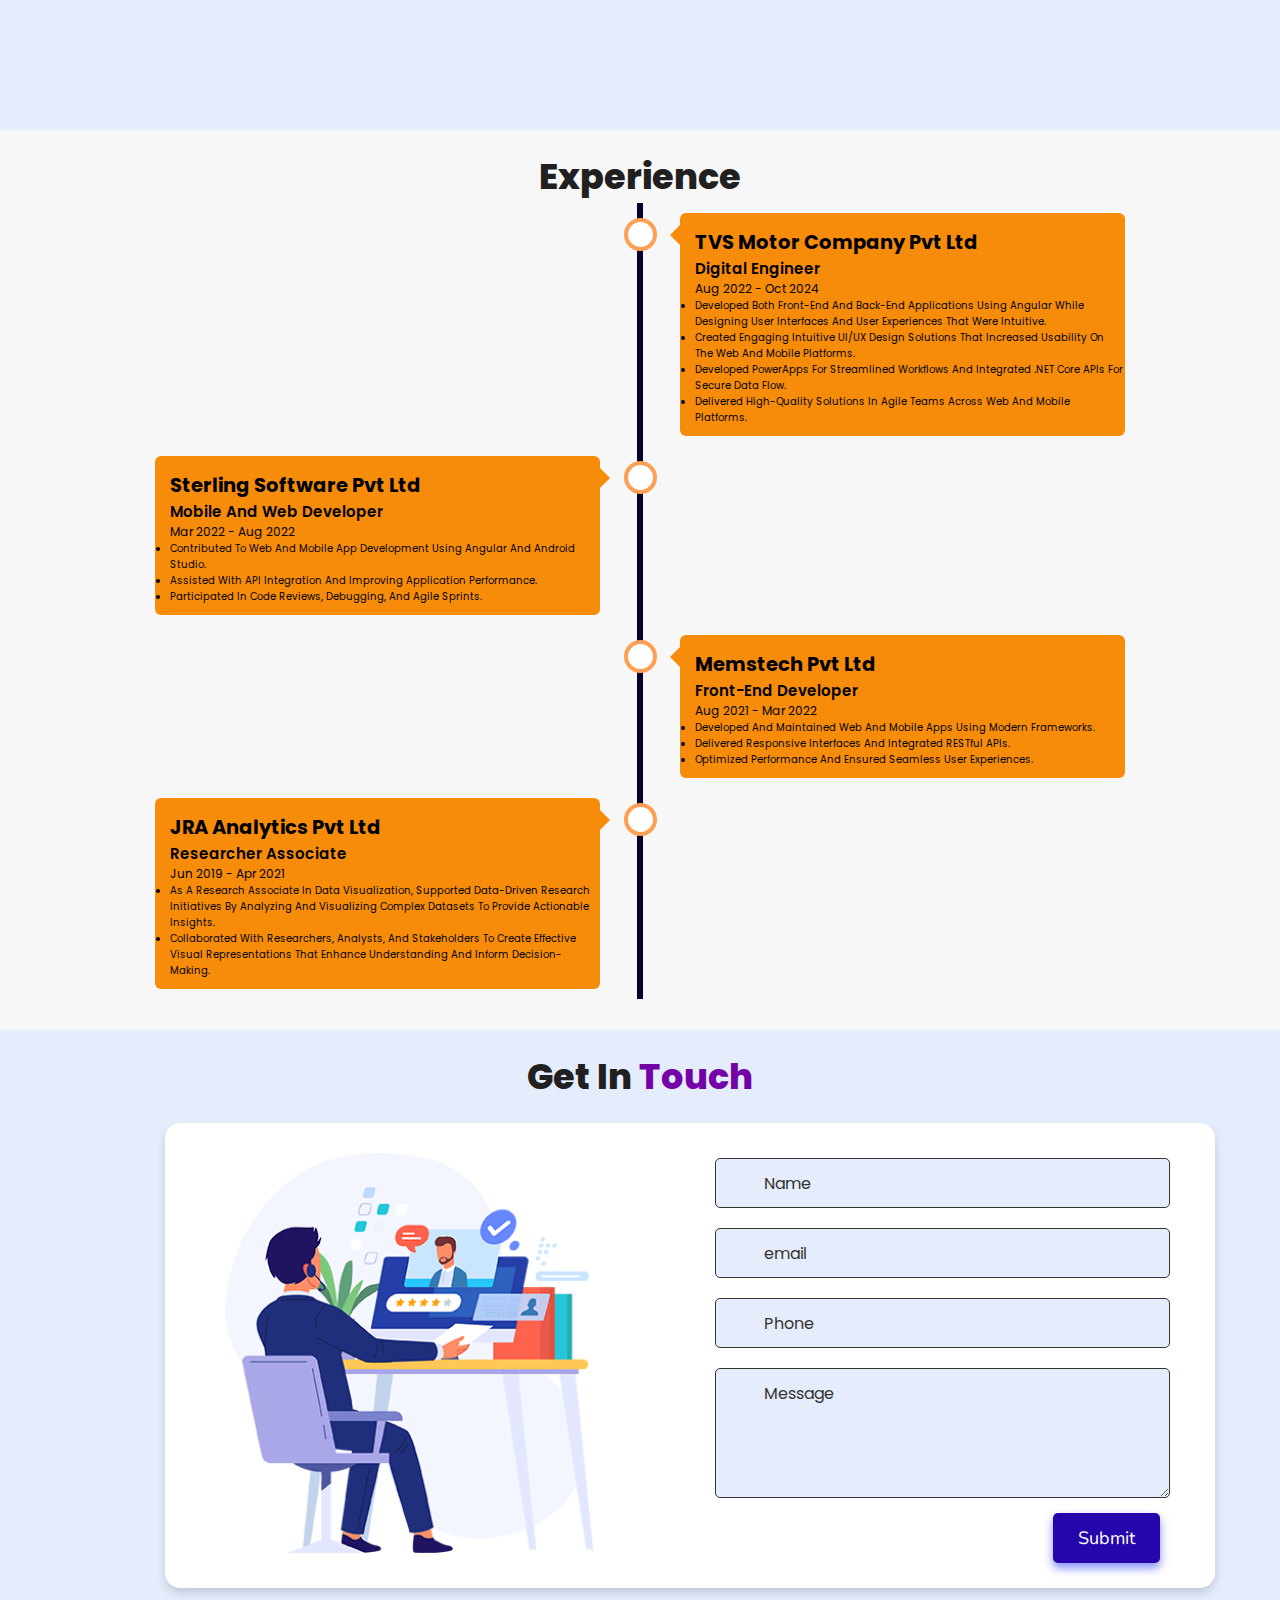
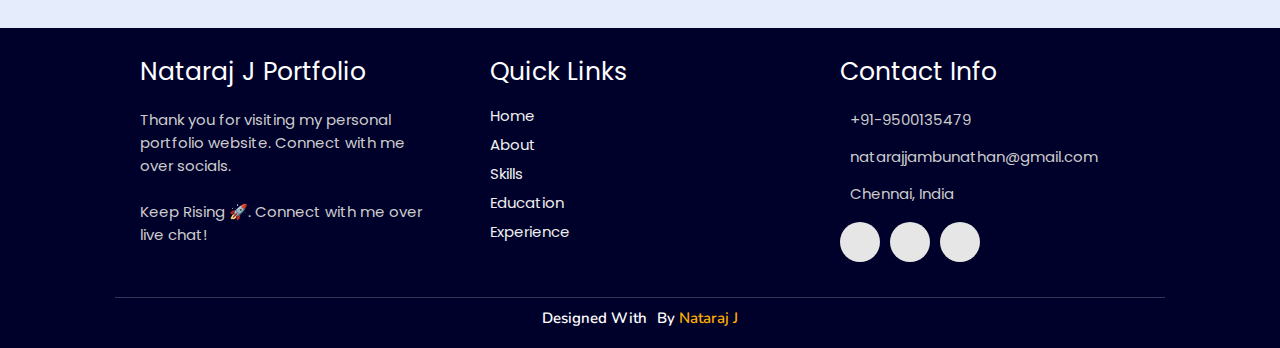
==== commit 9dd3e2ff: "Updated summary and resume nov 30th" ====
--- a/index.html
+++ b/index.html
@@ -97,11 +97,12 @@
           QA testing. I have expertise in .NET Core, Angular, and UI/UX design, and I strive to meet company
           expectations and ensure satisfaction. My goal is to continue improving my skills and contributing to
           innovative projects. </p> -->
-          <p>I am a dedicated and detail-oriented front-end developer with five years of experience delivering 
+          <p>I am a dedicated and detail-oriented front-end and back-end developer with five years of experience delivering 
             high-quality, user-centered solutions across multiple platforms, including Android mobile apps, PowerApps, 
             .NET Core, Angular, and UI/UX design. I am skilled in QA testing and committed to aligning my work with company
              expectations and client satisfaction. My goal is to continually enhance my skills and contribute to innovative projects.</p>
-
+          <!-- <p>I am a highly skilled and results-driven professional with 5 years of experience delivering dynamic and user-focused solutions across web and mobile platforms. Proficient in Angular, RxJS, NgRx, .NET Core API, and Node.js, I specialize in developing responsive, high-performance applications with clean, maintainable code. My expertise includes modern frameworks, UI/UX design, RESTful API integration, and QA testing. With a strong foundation in end-to-end development, I excel in creating scalable solutions, optimizing system performance, and delivering innovative, user-centered applications. Committed to aligning my technical expertise with organizational goals, I strive to exceed client expectations through innovative problem-solving and collaborative teamwork.
+          </p> -->
         <div class="box-container">
           <div class="box">
             <p><span> Disability : </span> <b>Hearing Impaired</b></p>
@@ -111,7 +112,7 @@
         </div>
 
         <div class="resumebtn">
-          <a href="https://drive.google.com/file/d/1LeBiij7Qm8xeJapF5KDGITKjOPUEiLeY/view?usp=sharing" target="_blank"
+          <a href="https://drive.google.com/file/d/1V4l8zTYCY79T0pQfwLiS8twY6lE1tqbP/view?usp=drive_link" target="_blank"
             class="btn"><span>Resume</span>
             <i class="fas fa-chevron-right"></i>
           </a>
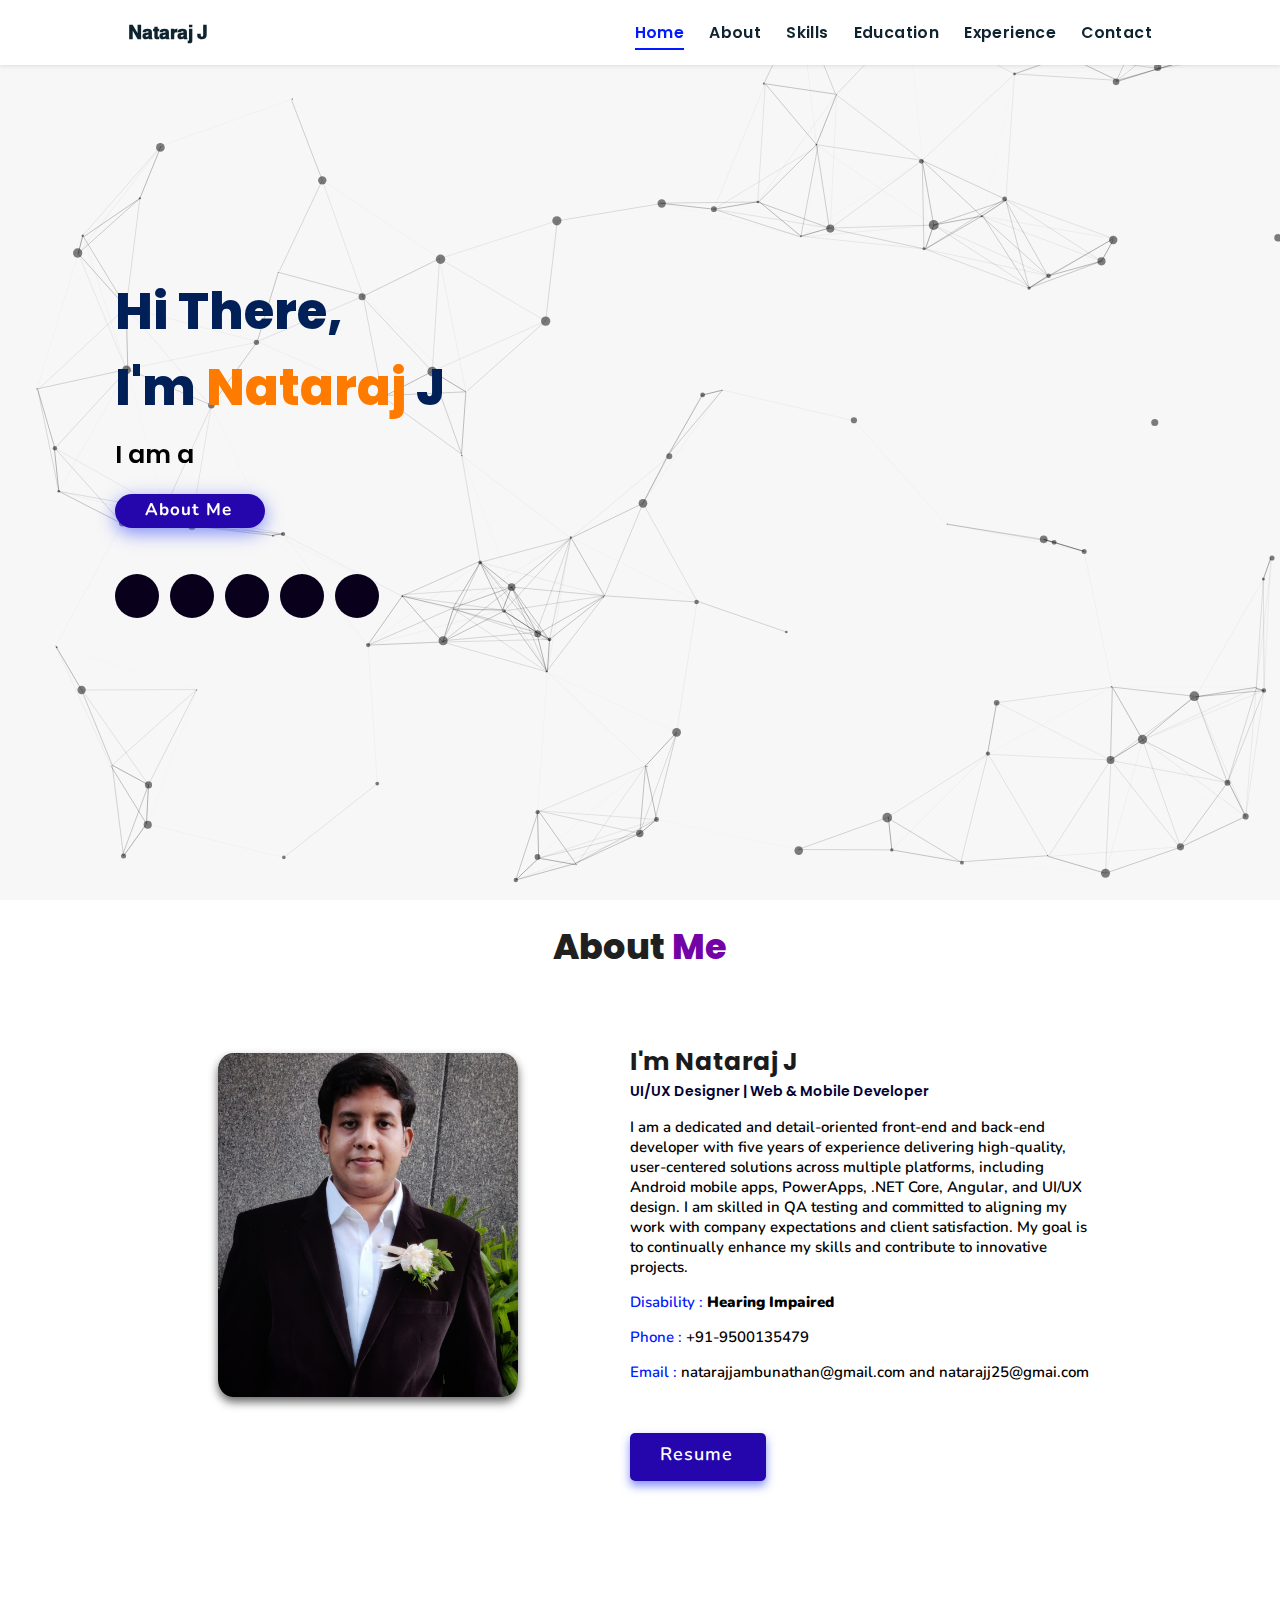
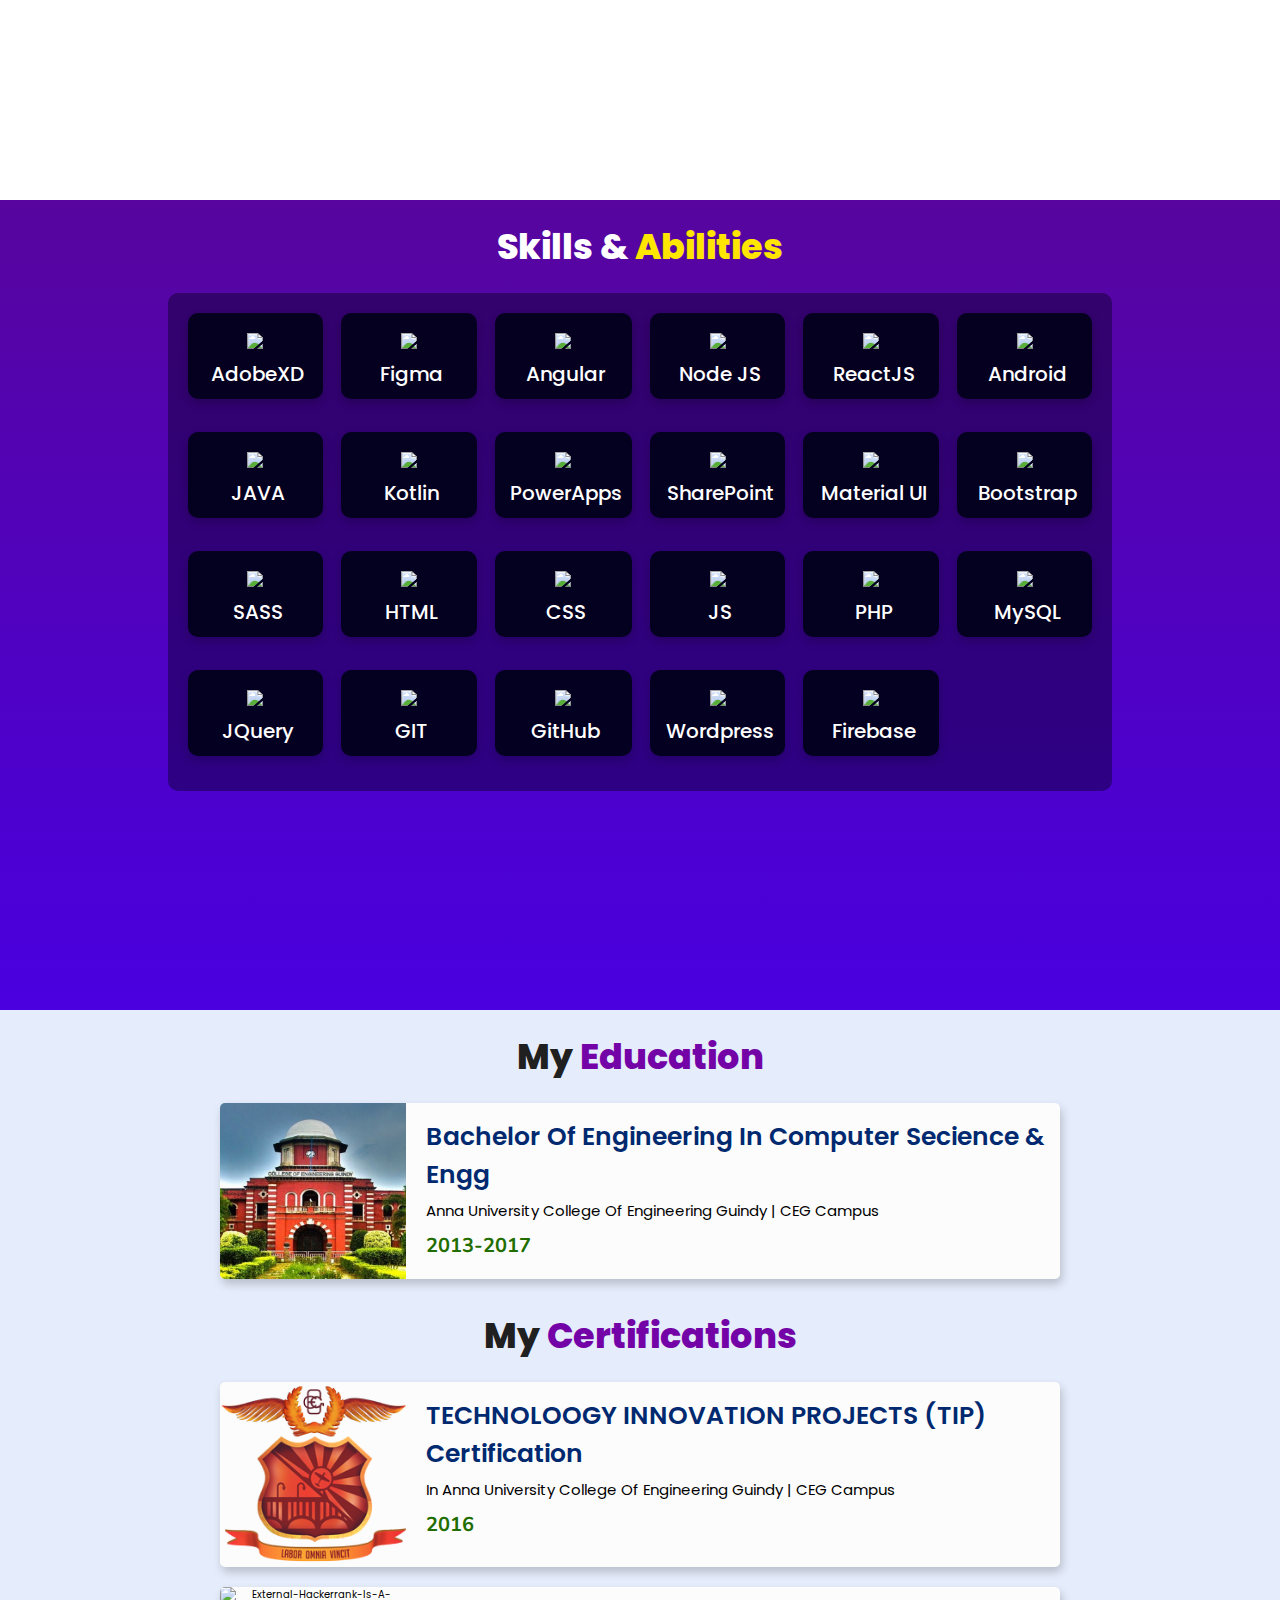
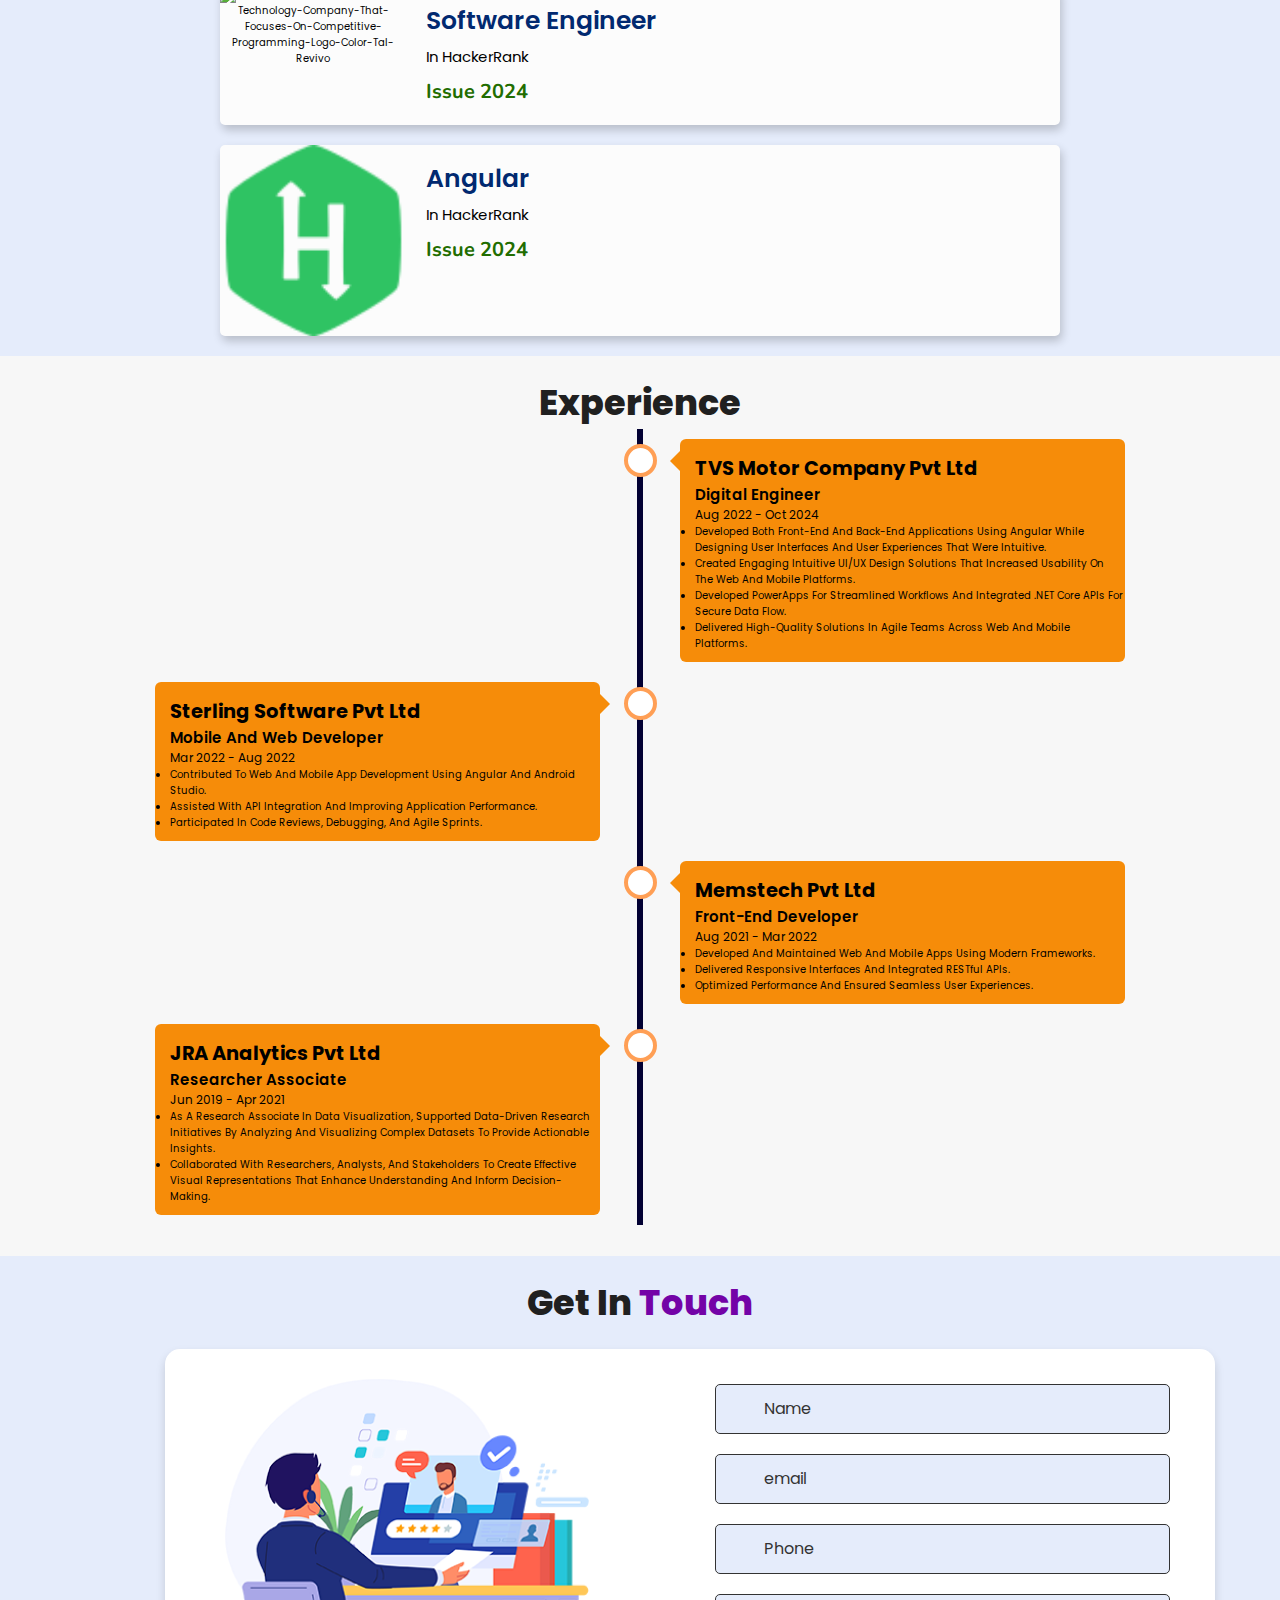
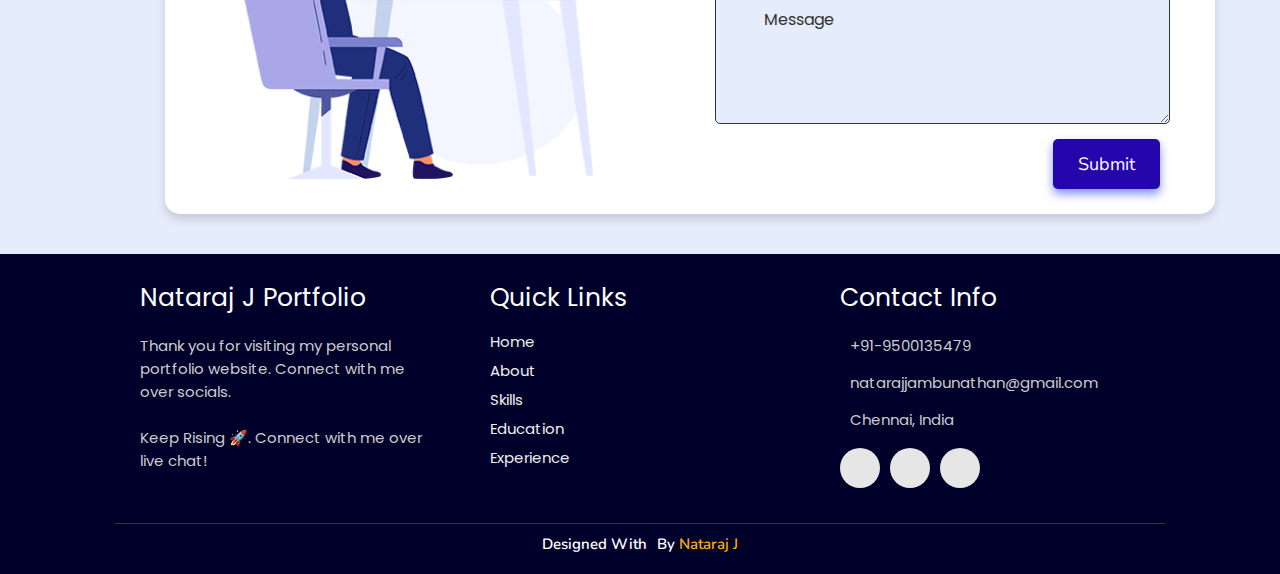
==== commit 0f885e73: "add on hackkerrank certificate" ====
--- a/index.html
+++ b/index.html
@@ -319,6 +319,31 @@
         </div>
       </div>
     </div>
+    <div class="box-container">
+      <div class="box">
+        <div class="image">
+          <!-- <img draggable="false" src="./assets/images/ceg.png" alt=""> -->
+          <img width="76" height="76" src="https://img.icons8.com/external-tal-revivo-color-tal-revivo/96/external-hackerrank-is-a-technology-company-that-focuses-on-competitive-programming-logo-color-tal-revivo.png" alt="external-hackerrank-is-a-technology-company-that-focuses-on-competitive-programming-logo-color-tal-revivo"/>
+        </div>
+        <div class="content">
+          <h3>Software Engineer</h3>
+          <p>In HackerRank</p>
+          <h4>Issue 2024</h4>
+        </div>
+      </div>
+    </div>
+    <div class="box-container">
+      <div class="box">
+        <div class="image">
+          <img draggable="false" src="./assets/images/educat/hackkerrankicon.png" alt="">
+        </div>
+        <div class="content">
+          <h3>Angular</h3>
+          <p>In HackerRank</p>
+          <h4>Issue 2024</h4>
+        </div>
+      </div>
+    </div>
   </section>
   <!-- education section ends -->
 
--- a/assets/css/style.css
+++ b/assets/css/style.css
@@ -621,7 +621,8 @@
     height: 25rem;
   }
   .education .box-container .box img {
-    width: 100%;
+    /* width: 100%; */
+    width: 50%;
   }
   .education .box-container .box .content {
     position: relative;
